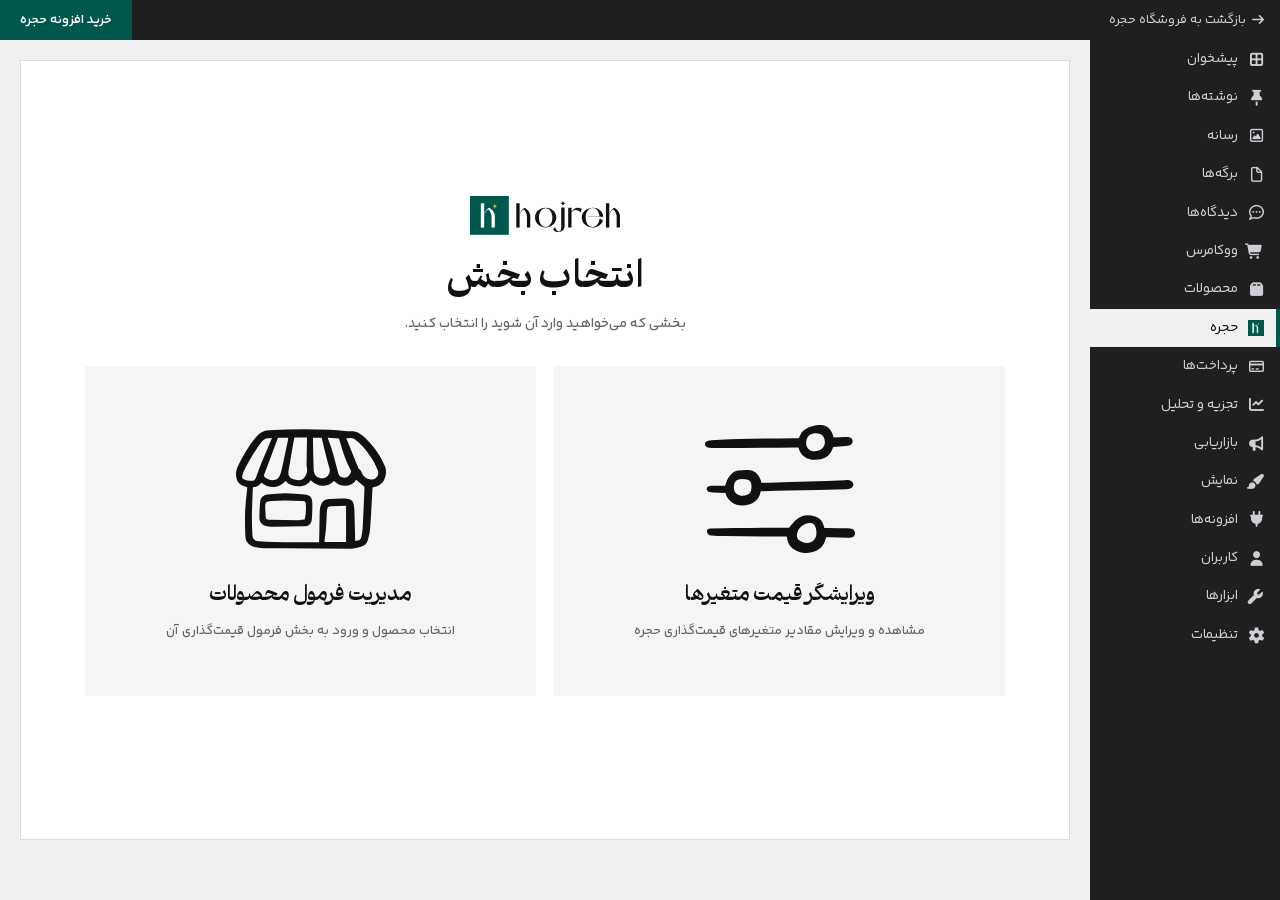
==== staging/hojreh/index.html @ 81fc5fad "addinh" ====
<!DOCTYPE html>
<html lang="fa" dir="rtl">
<head>
<meta charset="UTF-8">
<meta name="viewport" content="width=device-width, initial-scale=1.0">
<title>انتخاب بخش ‹ پنل مدیریت</title>
<link rel="icon" type="image/webp" href="hojreh/assets/img/faw.webp">

<!-- Font Awesome لوکال -->
<link rel="stylesheet" href="woo-mockup/fontawesome/css/all.min.css">

<!-- قاب وردپرس (همان استایل موکاپ ووکامرس) -->
<link rel="stylesheet" href="woo-mockup/css/style.css">

<!-- استایل اسکوپ‌شدهٔ صفحهٔ «انتخاب بخش» حجره داخل قاب وردپرس -->
<link rel="stylesheet" href="woo-mockup/css/hojreh-access.css">
</head>
<body>

<!-- ===== TOP ADMIN BAR ===== -->
<div id="wp-adminbar">
  <button class="menu-toggle adminbar-toggle" type="button" aria-label="باز کردن منو"><i class="fa-solid fa-bars"></i></button>
  <a href="#" class="wpadmin-back"><i class="fa-solid fa-arrow-right"></i> <span>بازگشت به فروشگاه حجره</span></a>
  <a href="#" class="wpadmin-buy-btn"><span>خرید افزونه حجره</span></a>
</div>

<div id="menu-overlay"></div>
<button id="menu-close" type="button" aria-label="بستن منو"><i class="fa-solid fa-xmark"></i></button>

<div id="wp-wrap">
  <!-- ===== SIDEBAR ===== -->
  <nav id="adminmenu">
    <a class="menu-top" href="#"><i class="fa-solid fa-table-cells-large"></i> پیشخوان</a>
    <a class="menu-top" href="#"><i class="fa-solid fa-thumbtack"></i> نوشته‌ها</a>
    <a class="menu-top" href="#"><i class="fa-regular fa-image"></i> رسانه</a>
    <a class="menu-top" href="#"><i class="fa-regular fa-file"></i> برگه‌ها</a>
    <a class="menu-top" href="#"><i class="fa-regular fa-comment-dots"></i> دیدگاه‌ها</a>
    <a class="menu-top" href="#"><i class="fa-solid fa-cart-shopping"></i> ووکامرس</a>
    <a class="menu-top" href="#"><i class="fa-solid fa-box"></i> محصولات</a>

    <!-- منوی افزونهٔ حجره (صفحهٔ فعلی) -->
    <a class="menu-top current" href="./" aria-current="page"><img class="menu-hojreh-icon" src="hojreh/assets/img/faw.webp" alt=""> حجره</a>

    <a class="menu-top" href="#"><i class="fa-regular fa-credit-card"></i> پرداخت‌ها</a>
    <a class="menu-top" href="#"><i class="fa-solid fa-chart-line"></i> تجزیه و تحلیل</a>
    <a class="menu-top" href="#"><i class="fa-solid fa-bullhorn"></i> بازاریابی</a>
    <a class="menu-top" href="#"><i class="fa-solid fa-paintbrush"></i> نمایش</a>
    <a class="menu-top" href="#"><i class="fa-solid fa-plug"></i> افزونه‌ها</a>
    <a class="menu-top" href="#"><i class="fa-solid fa-user"></i> کاربران</a>
    <a class="menu-top" href="#"><i class="fa-solid fa-wrench"></i> ابزارها</a>
    <a class="menu-top" href="#"><i class="fa-solid fa-gear"></i> تنظیمات</a>
  </nav>

  <!-- ===== MAIN BODY ===== -->
  <div id="wpbody">
    <!-- صفحهٔ «انتخاب بخش» حجره (محتوا از hojreh/access-selector.html) -->
    <div class="hojreh-access">
      <div class="logo-wrap"><svg aria-label="حجره" class="logo-svg" shape-rendering="geometricPrecision" viewBox="0 0 1735.93 449.264" xmlns="http://www.w3.org/2000/svg">
<g fill="currentColor">
<path d="M998.911,250.274c-4.146,151.6-242.5,151.572-246.62,0C756.435,98.661,994.79,98.715,998.911,250.274Zm-45.38,0c-2.965-146.325-152.892-146.287-155.86,0C800.651,396.581,950.577,396.58,953.531,250.274Z"></path>
<path d="M1056.091,134.294h38.61v213.16a69.607,69.607,0,0,1-54.44,67.84c-26.117,3.427-53.611,5.4-80.15-27.94l25.26-28.62c.841,2.559,12.383,55.842,53.279,52.65,12.05-2.616,17.174-31.781,17.441-58.39v-218.7Zm-16.61-48.66a36.225,36.225,0,0,0,36.22-36.22,36.225,36.225,0,0,0,36.22,36.22,36.225,36.225,0,0,0-36.22,36.22A36.218,36.218,0,0,0,1039.481,85.634Z"></path>
<path d="M1294.151,150.284l-14.68,39.17c-22.419-26.608-78.644-45.542-104.24,2.772-.133.029.033,173.006-.03,173.058h-38.61V135.264h38.61v48.35C1196.275,145.011,1245.224,117.088,1294.151,150.284Z"></path>
<path d="M1499.2,261.5l39.86,21.71c-40.25,124.682-244.791,98.809-245.3-33.484,3.032-145.863,234.4-156.149,250.309-8.466h-184.98v-4.15h139.99c-13.631-138.642-159.559-124.782-160.539,12.614C1339.653,388.048,1486.627,400.423,1499.2,261.5Z"></path>
<rect height="281.42" width="38.61" x="535.611" y="83.854"></rect>
<path d="M696.651,217.834c-13.03-57.47-54.67-76.89-67.21-82.59-42.476,26.573-56.191,78.122-55.22,82.92,0,0,12.46-40,45.03-66.14,42.57,38.71,39.89,84.64,39.89,84.64v128.65h38.62C697.159,355.332,699.226,231.779,696.651,217.834Z"></path>
<rect height="281.42" width="38.61" x="1573.561" y="83.854"></rect>
<path d="M1734.6,217.834c-13.03-57.47-54.67-76.89-67.21-82.59-42.476,26.573-56.19,78.122-55.22,82.92,0,0,12.46-40,45.03-66.14,42.57,38.71,39.89,84.64,39.89,84.64v128.65h38.62C1735.112,355.332,1737.172,231.78,1734.6,217.834Z"></path>
</g>
<rect class="logo-bg-rect" height="449.264" width="449.264"></rect>
<rect fill="#fff" height="281.498" width="38.621" x="125.385" y="83.873"></rect>
<path d="M286.469,217.88c-13.034-57.486-54.685-76.911-67.229-82.613-42.488,26.58-56.206,78.144-55.235,82.943,0,0,12.463-40.011,45.042-66.158,42.582,38.721,39.9,84.663,39.9,84.663V365.4h38.631C286.974,355.416,289.049,231.827,286.469,217.88Z" fill="#fff"></path>
<path d="M251.419,120.093a36.234,36.234,0,0,0,36.23-36.23,36.234,36.234,0,0,0,36.23,36.23,36.234,36.234,0,0,0-36.23,36.23A36.235,36.235,0,0,0,251.419,120.093Z" fill="#d6b478"></path>
</svg></div>

      <section class="access-choice-panel" aria-labelledby="accessChoiceTitle">
        <div class="standalone-title-wrap">
          <h1 id="accessChoiceTitle">انتخاب بخش</h1>
          <p>بخشی که می‌خواهید وارد آن شوید را انتخاب کنید.</p>
        </div>
        <div class="access-choice-grid">
        <a class="access-choice-card" data-permission="edit_variable_prices" href="hojreh/price-editor.html">
        <div class="access-card-icon"><svg aria-hidden="true" class="access-illustration" fill="none" viewBox="0.79 0.02 155.71 132.91" xmlns="http://www.w3.org/2000/svg">
        <g clip-path="url(#accessSliderClip)">
        <path d="M126.506 116.642C126.083 118.028 125.781 119.205 125.368 120.34C122.745 127.559 117.164 131.078 109.994 132.496C104.277 133.639 98.3414 132.499 93.451 129.318C88.6571 126.351 86.3462 121.873 85.8775 116.058C84.9312 115.977 83.981 115.831 83.0294 115.823C62.3275 115.661 41.6249 115.549 20.9235 115.34C16.3969 115.294 11.8677 114.988 7.35279 114.638C6.13966 114.566 4.98132 114.107 4.04702 113.328C3.27571 112.449 2.82996 111.331 2.78476 110.161C2.70385 108.799 3.79068 108.021 5.09888 107.733C5.7433 107.588 6.40009 107.506 7.06018 107.487C15.2428 107.327 23.4247 107.138 31.6079 107.047C47.2169 106.874 62.8257 106.734 78.4342 106.626C81.7471 106.599 85.0607 106.622 87.9755 106.622C90.2896 103.916 92.1739 101.285 94.4802 99.1013C100.131 93.7508 106.949 92.6089 114.236 94.6805C119.331 96.1292 123.009 99.3089 124.075 104.856C124.178 105.394 124.407 105.91 124.731 106.913C125.773 106.913 126.949 106.899 128.125 106.913C135.099 107.005 142.074 107.061 149.046 107.234C150.589 107.28 152.116 107.558 153.577 108.058C154.484 108.353 155.265 108.947 155.793 109.743C156.322 110.538 156.568 111.489 156.49 112.442C156.51 113.342 156.235 114.224 155.709 114.954C155.182 115.684 154.432 116.221 153.572 116.484C152.1 116.936 150.565 117.152 149.025 117.124C142.715 117.032 136.408 116.808 130.099 116.644C129 116.618 127.899 116.642 126.506 116.642ZM116.486 112.101C116.47 108.857 115.709 105.628 114.215 103.641C113.638 102.879 112.823 102.334 111.899 102.092C105.369 100.776 98.3886 105.745 96.7147 111.546C95.2615 116.584 96.8552 119.771 101.764 121.567C109.834 124.52 116.528 120.219 116.486 112.102V112.101Z" fill="currentColor"></path>
        <path d="M59.3029 59.9005C62.4922 59.9005 65.3571 59.9705 68.2185 59.8887C81.7252 59.5025 95.2337 59.0902 108.743 58.652C121.144 58.2342 133.541 57.7263 145.941 57.2819C147.487 57.1702 149.039 57.2012 150.58 57.3741C151.695 57.494 152.732 58.0071 153.505 58.8221C154.278 59.6371 154.737 60.7007 154.8 61.8233C154.822 63.8495 153.384 65.5822 150.955 66.2349C149.882 66.4996 148.783 66.6365 147.679 66.6411C127.633 67.0887 107.588 67.524 87.5444 67.947C78.5734 68.1495 69.6044 68.4291 60.6344 68.6834C60.0933 68.699 59.5541 68.8041 58.7352 68.8995C56.6185 79.1813 49.3189 83.497 39.7511 83.5619C31.2067 83.6229 24.7292 79.3954 21.9931 70.6778C17.6788 70.4831 13.4861 70.3482 9.30198 70.0776C7.76153 69.9622 6.23731 69.6858 4.75405 69.253C4.09666 69.0921 3.51863 68.6996 3.12465 68.1482C2.73068 67.5967 2.54681 66.922 2.60631 66.2459C2.60289 65.5673 2.84974 64.9107 3.29952 64.4029C3.74929 63.8951 4.37031 63.5718 5.04341 63.4947C6.23958 63.2824 7.4538 63.1894 8.66827 63.2176C12.9761 63.1871 17.2845 63.2052 21.635 63.2052C22.0882 61.8791 22.4526 60.9723 22.7096 60.0361C23.6986 56.3646 25.732 53.0606 28.5618 50.5273C30.3901 48.9344 32.6003 47.8453 34.9753 47.3671C38.4617 46.7658 42.0035 46.5511 45.5367 46.7269C52.2078 46.9617 56.2819 50.8234 58.4776 56.9128C58.8116 57.8464 59.0103 58.8287 59.3029 59.9005ZM39.0229 56.0302C37.7134 56.3248 35.4045 56.304 33.7312 57.3278C29.7056 59.7932 29.8111 69.0565 33.7772 71.6873C37.3917 74.0878 41.2898 73.9801 45.1328 72.1732C48.59 70.548 48.9655 67.1127 49.0264 64.0181C49.1125 59.6408 48.025 56.8018 42.4336 56.3509C41.5578 56.2795 40.6774 56.1853 39.0229 56.0302Z" fill="currentColor"></path>
        <path d="M97.708 23.2841C96.6976 23.2841 95.9312 23.2783 95.1654 23.2841C68.2583 23.5004 41.3518 23.7143 14.4469 23.9262C12.1222 23.9444 9.79756 23.9065 7.47284 23.8122C6.25571 23.7704 5.04522 23.6131 3.85766 23.3424C1.93388 22.8883 0.738977 21.5117 0.793997 19.9176C0.785629 19.1288 1.05508 18.3623 1.55497 17.753C2.05485 17.1438 2.75313 16.7307 3.5269 16.5866C4.80784 16.2558 6.11675 16.0456 7.43665 15.9581C35.9633 14.1221 64.5352 14.0634 93.1012 13.7909C94.7524 13.7754 96.4024 13.7909 98.1229 13.7909C98.7353 12.5031 99.2758 11.4328 99.7593 10.337C100.909 7.52909 103.037 5.23489 105.747 3.8809C109.732 1.95467 113.888 0.385482 118.369 0.0740674C126.081 -0.462474 130.772 2.65224 133.35 9.93088C133.674 10.8534 133.969 11.7883 134.369 13.0003C138.362 12.8115 142.318 12.587 146.276 12.4566C147.706 12.3641 149.142 12.4489 150.551 12.7095C151.49 12.8883 152.343 13.3743 152.976 14.0912C153.61 14.8083 153.988 15.7157 154.051 16.6712C154.115 17.6267 153.86 18.5765 153.326 19.3712C152.794 20.1659 152.012 20.7607 151.105 21.0625C149.75 21.5344 148.339 21.8265 146.908 21.9308C142.619 22.3129 138.32 22.5827 133.832 22.911C131.178 32.5129 124.224 36.4282 114.891 36.1733C106.551 35.9449 100.21 32.26 97.708 23.2841ZM105.849 18.282C105.147 22.7405 109.493 27.5251 114.151 27.3707C121.1 27.1404 125.243 23.2268 125.24 18.0216C125.24 12.1696 122.484 9.01357 116.03 8.71318C109.904 8.42837 105.899 12.3911 105.849 18.282Z" fill="currentColor"></path>
        </g>
        <defs><clipPath id="accessSliderClip"><rect fill="white" height="133" transform="translate(0.777344)" width="156"></rect></clipPath></defs>
        </svg></div>
        <div class="access-card-content">
        <h2>ویرایشگر قیمت متغیرها</h2>
        <p>مشاهده و ویرایش مقادیر متغیرهای قیمت‌گذاری حجره</p>
        </div>

        </a>
        <a class="access-choice-card" data-permission="edit_product_pricing_formula" href="hojreh/product-formulas.html">
        <div class="access-card-icon"><svg aria-hidden="true" class="access-illustration" fill="none" viewBox="0.81 1.27 175.05 139.52" xmlns="http://www.w3.org/2000/svg">
        <path d="M13.9434 68.9343C12.0295 68.3318 10.3861 67.9458 8.849 67.3059C4.76458 65.606 2.24753 62.8059 1.30109 58.2043C0.24908 53.4623 0.896735 48.5013 3.13093 44.1882C9.12394 32.239 15.5626 20.56 24.2735 10.3087C28.1814 5.70905 32.806 2.83035 39.1967 2.47396C62.8479 1.06047 86.5568 0.888302 110.226 1.95767C116.16 2.24842 122.07 2.99391 127.997 3.45269C130.34 3.63384 132.702 3.69616 135.052 3.64562C138.387 3.57408 141.549 4.10965 144.376 5.94281C146.349 7.22266 148.455 8.39367 150.152 9.98529C160.582 19.7647 168.934 31.0535 174.542 44.2774C176.238 48.2758 176.15 52.3419 175.095 56.4709C173.336 63.3559 169.082 67.5632 162.011 68.8017C161.68 68.8667 161.354 68.954 161.035 69.0642C160.823 69.1299 160.625 69.2401 160.101 69.4698C159.851 74.3169 159.616 79.328 159.33 84.3359C158.689 95.5383 158.196 106.752 157.28 117.932C156.926 122.244 155.763 126.522 154.643 130.73C153.653 134.448 150.981 136.806 147.348 138.06C142.264 139.869 136.908 140.793 131.511 140.791C107.149 140.616 82.7875 140.441 58.4261 140.266C49.7822 140.207 41.1348 140.295 32.4948 140.079C29.1326 140.001 25.7892 139.552 22.5251 138.742C16.1068 137.123 12.0118 132.95 11.7421 126.197C11.3483 116.344 11.1298 106.458 11.4737 96.6088C11.7671 88.2175 12.9609 79.8584 13.7524 71.4841C13.822 70.7156 13.8706 69.9391 13.9434 68.9343ZM97.5157 133.039C97.6601 132.665 97.7651 132.276 97.8301 131.88C98.0513 121.116 98.3059 110.352 98.4379 99.5846C98.4812 96.0771 98.7194 92.6589 100.039 89.3582C101.713 85.1721 104.714 82.8834 109.237 82.701C113.948 82.5106 118.661 82.2875 123.374 82.2415C126.175 82.2054 128.974 82.359 131.754 82.701C133.287 82.8184 134.738 83.4446 135.875 84.4803C137.011 85.5166 137.77 86.9028 138.029 88.419C138.581 90.9341 138.906 93.4931 139.001 96.0666C139.364 107.923 139.603 119.784 139.89 131.827C140.62 131.667 141.561 131.402 142.52 131.265C145.357 130.858 146.84 129.209 147.23 126.417C147.649 123.422 148.393 120.452 148.554 117.446C149.327 102.99 149.963 88.5266 150.615 74.0622C150.711 71.9495 150.629 69.8289 150.629 68.3127L141.069 60.1532C138.406 64.3137 134.456 67.1162 128.916 67.3131C123.456 67.51 118.959 65.4095 115.253 61.5982C106.817 69.504 96.3376 69.2349 88.01 60.9355C84.641 66.1954 79.5498 68.1552 73.6001 67.9583C67.8755 67.768 62.6227 66.0706 58.4425 61.7151C54.8044 66.1336 50.4148 68.5254 44.9147 68.6724C39.631 68.8516 34.468 67.069 30.4201 63.6685C29.3274 65.2438 27.8865 66.5465 26.2093 67.4752C24.5321 68.404 22.6635 68.9336 20.7484 69.0242C20.6184 69.4285 20.5209 69.8433 20.457 70.2634C20.0691 80.581 19.5203 90.8973 19.372 101.219C19.2624 108.842 19.5571 116.479 19.8971 124.099C20.1314 129.311 22.0919 131.384 27.3137 131.865C33.0042 132.39 38.7294 132.647 44.4442 132.763C54.2078 132.96 63.9754 132.983 73.7418 133.032C81.5989 133.07 89.4487 133.039 97.5157 133.039ZM129.248 90.665C123.144 90.8842 117.672 91.0187 112.209 91.2977C108.323 91.4946 107.885 91.937 107.071 95.6354C106.904 96.5143 106.811 97.4062 106.794 98.3015C106.309 108.704 106.17 119.132 104.329 129.43C104.216 130.586 104.207 131.75 104.301 132.908H129.248V90.665ZM68.8928 10.8227C67.7915 16.9437 66.7269 22.6564 65.7423 28.3823C64.5083 35.5469 63.4629 42.7461 62.0898 49.8831C61.3285 53.8396 62.5559 57.5868 66.2248 59.0885C68.7084 60.0754 71.341 60.6342 74.0109 60.7413C77.6635 60.904 80.3393 59.0582 81.9979 55.6518C83.4143 52.7435 84.2951 49.8556 83.5403 46.5976C83.2732 45.3934 83.1504 44.162 83.1734 42.9288C83.287 33.7473 83.453 24.5666 83.5941 15.3857C83.6171 13.8709 83.5974 12.3553 83.5974 10.8227H68.8928ZM129.461 11.9325C131.458 16.7172 133.301 21.0359 135.067 25.3874C137.883 32.3216 140.646 39.2777 143.44 46.2198C143.605 46.6294 143.768 47.1976 144.097 47.3578C146.36 48.4624 146.883 50.7407 147.877 52.7149C150.256 57.4405 153.959 60.0971 159.406 59.8884C164.78 59.6823 168.128 54.492 166.304 49.4047C163.755 42.5721 160.224 36.1474 155.823 30.3324C151.169 23.9955 146.275 17.9039 139.765 13.2577C136.591 10.9907 133.413 11.0917 129.461 11.9325ZM61.7216 11.1448H49.8562C49.4591 12.1083 49.1435 12.812 48.8757 13.5327C43.8403 27.0762 38.8338 40.6316 33.7445 54.1548C33.4715 54.707 33.4087 55.3399 33.5679 55.935C33.727 56.5302 34.0973 57.0468 34.6096 57.389C38.4413 60.567 42.827 61.5636 47.5007 59.949C49.1524 59.3109 50.5215 58.1031 51.3607 56.5439C52.6609 53.8191 53.6316 50.9488 54.2523 47.9943C56.776 36.5084 59.1297 24.9805 61.526 13.4644C61.6384 12.6968 61.7039 11.9233 61.7216 11.1477V11.1448ZM90.8217 11.2592C90.722 11.4821 90.653 11.7174 90.6163 11.9588C90.8657 24.2901 90.9484 36.6285 91.4695 48.9487C91.6914 54.221 95.2428 59.3254 102.348 58.5713C107.764 57.9963 111.626 51.9683 109.865 46.8069C108.606 43.1143 107.658 39.3084 106.705 35.5181C104.689 27.5048 102.762 19.4687 100.753 11.2579L90.8217 11.2592ZM42.7941 11.4396C40.9741 11.6162 39.5413 11.8275 38.1026 11.8787C35.0973 11.9844 32.9772 13.282 31.0594 15.7046C22.7292 26.2276 16.429 37.9779 10.1084 49.7165C9.18052 51.6316 8.51965 53.6648 8.14409 55.7594C7.62821 58.1104 8.18544 59.1258 10.3586 60.0256C13.4678 61.3602 16.8903 61.7907 20.2331 61.2675C22.4167 60.9183 23.4906 59.6056 24.1896 57.6576C26.2971 51.7716 28.3134 45.8436 30.6722 40.0586C34.5144 30.633 38.5995 21.3076 42.7941 11.4422V11.4396ZM108.213 11.3018C108.168 11.7104 108.171 12.1227 108.223 12.5306C113.571 25.6363 116.631 39.4218 120.238 53.0421C120.445 53.9168 120.856 54.7301 121.438 55.4152C122.02 56.1003 122.756 56.638 123.585 56.9837C127.064 58.5189 130.839 58.579 133.248 54.5176C134.276 52.7848 135.948 51.4198 134.548 48.8239C128.998 38.5345 125.276 27.5194 122.227 16.2625C121.852 14.8783 121.338 13.5312 120.862 12.0879L108.213 11.3018Z" fill="currentColor"></path>
        <path d="M58.8208 76.022C66.2442 76.4538 73.5315 76.7558 80.7959 77.3386C86.8998 77.8289 89.6282 80.3965 89.8232 86.5024C90.0247 93.1097 89.8428 99.723 89.2791 106.309C88.8131 111.815 86.1746 114.626 80.0083 114.617C68.3452 114.599 56.6811 115.033 45.016 115.158C42.3247 115.152 39.6389 114.916 36.9876 114.453C31.141 113.508 28.0949 110.128 28.1067 104.059C28.1185 98.0113 28.4802 91.9506 28.9875 85.9215C29.1416 83.7188 30.0808 81.6448 31.6345 80.0762C33.1883 78.5075 35.2534 77.5486 37.4544 77.3734C44.6019 76.7341 51.7789 76.4492 58.8208 76.022ZM80.9954 106.748C82.5385 100.3 82.8876 93.6236 82.0272 87.0491C81.9517 86.4203 81.0092 85.6603 80.3056 85.3978C79.2364 85.0532 78.1193 84.8806 76.997 84.8884C70.6003 84.683 64.2014 84.408 57.8028 84.3982C52.4169 84.3903 47.0251 84.6193 41.6451 84.9127C36.0518 85.2179 34.787 86.6422 34.9097 92.185C34.9793 95.3262 35.1598 98.4668 35.3475 101.604C35.6166 106.107 36.0399 106.834 40.4315 106.953C51.5335 107.253 62.6426 107.302 73.7494 107.358C76.0834 107.37 78.4199 106.976 80.9954 106.748Z" fill="currentColor"></path>
        </svg></div>
        <div class="access-card-content">
        <h2>مدیریت فرمول محصولات</h2>
        <p>انتخاب محصول و ورود به بخش فرمول قیمت‌گذاری آن</p>
        </div>

        </a>
        </div>
      </section>
    </div>
  </div>
</div>

<script src="woo-mockup/js/script.js"></script>
</body>
</html>
---- staging/hojreh/woo-mockup/css/style.css ----
@font-face{
  font-family:'YekanBakh';
  src: url('../fonts/YekanBakhFaNum-VF.woff2') format('woff2-variations'),
       url('../fonts/YekanBakhFaNum-VF.woff2') format('woff2');
  font-weight: 100 900; /* فونت وریبل - کل بازه ضخامت فعال باشه */
  font-style: normal;
  font-display: swap;
}
:root{
  --accent:#00584D;
  --accent-dark:#00423a;
  --accent-light:#e6efee;
  --border:#c3c4c7;
  --border-light:#dcdcde;
  --text:#111111; /* مشکی پایه پروژه */
  --text-light:#454545; /* مشکی روشن‌تر، براساس --text */
  --bg:#f0f0f1;
  --white:#fff;
  --admin-dark-2:#1f1f1f; /* مشکی روشن‌تر از پایه، برای پس‌زمینهٔ منو */
  --radius:0;
}
*{box-sizing:border-box;}
img{max-width:100%;}
body{
  margin:0;
  font-family:'YekanBakh', Tahoma, Arial, sans-serif;
  font-weight:400;
  background:var(--bg);
  color:var(--text);
  direction:rtl;
  font-size:13px;
  line-height:1.6;
}
a{color:var(--accent); text-decoration:none;}
a:hover{color:var(--accent-dark); text-decoration:underline;}
button{font-family:inherit;}
input,select,textarea,button{border-radius:var(--radius); font-family:inherit;}
.fa-solid,.fa-regular,.fa-brands{width:1em; text-align:center;}
h1,h2,h3,.hndle{font-weight:600;}

/* ===== LAYOUT ===== */
#wp-wrap{display:flex; min-height:calc(100vh - 40px);}

/* ===== TOP ADMIN BAR ===== */
#wp-adminbar{
  display:flex; align-items:stretch; justify-content:space-between;
  height:40px; background:var(--admin-dark-2); font-size:13px;
}
#wp-adminbar .wpadmin-back{
  display:flex; align-items:center; gap:6px; padding:0 16px; color:#ccd0d4;
}
#wp-adminbar .wpadmin-back:hover{color:#fff; text-decoration:none;}
#wp-adminbar .wpadmin-back i{font-size:12px;}
#wp-adminbar .wpadmin-buy-btn{
  display:flex; align-items:center; padding:0 20px; background:var(--accent); color:#fff; font-weight:600; white-space:nowrap;
}
#wp-adminbar .wpadmin-buy-btn:hover{background:var(--accent-dark); text-decoration:none; color:#fff;}

/* Hamburger toggle inside the top admin bar (mobile only) */
#wp-adminbar .adminbar-toggle{
  display:none; align-items:center; justify-content:center;
  width:44px; height:100%; background:transparent; border:none; box-shadow:none;
  color:#ccd0d4; font-size:16px; padding:0; cursor:pointer;
}
#wp-adminbar .adminbar-toggle:hover{color:#fff;}

/* Overlay + close button for the mobile sidebar */
#menu-overlay{
  display:none; position:fixed; inset:40px 0 0 0; background:rgba(0,0,0,.75);
  z-index:890;
}
#menu-overlay.open{display:block;}
#menu-close{
  display:none; position:fixed; top:52px; left:12px; z-index:901;
  width:36px; height:36px; align-items:center; justify-content:center;
  background:var(--admin-dark-2); color:#fff; border:none; border-radius:50%;
  font-size:16px; cursor:pointer;
}
#menu-close.open{display:flex;}

/* ===== SIDEBAR ===== */
#adminmenu{
  width:190px; flex-shrink:0;
  background:var(--admin-dark-2);
  color:#ccd0d4;
}
.menu-top{
  display:flex; align-items:center; gap:10px;
  padding:8px 12px; font-size:14px; color:#ccd0d4; cursor:pointer; border-right:4px solid transparent;
}
.menu-top i{width:16px; text-align:center; font-size:15px;}
.menu-top:hover, a.menu-top:hover{background:var(--accent); color:#fff; text-decoration:none;}
.menu-top.current, .menu-top.wp-has-current-submenu{
  background:var(--bg); color:var(--text); border-right:4px solid var(--accent);
}
.submenu{background:#0a0a0a; /* مشکیِ تیره‌تر از پایه، بر همون اساس */ display:flex; flex-direction:column;}
.submenu a{
  padding:7px 16px 7px 12px; color:#b4b9be; font-size:13px; border-right:4px solid transparent;
}
.submenu a:hover{color:#fff; text-decoration:none;}
.submenu a.current{
  color:#fff; font-weight:600; background:var(--admin-dark-2);
}
.wp-has-current-submenu .submenu{display:flex;}

/* ===== MAIN ===== */
#wpbody{flex:1; min-width:0; padding:20px 20px 60px;}

#poststuff{display:flex; gap:20px; align-items:flex-start; flex-wrap:wrap;}
#post-body{flex:1 1 640px; min-width:0; display:flex; flex-direction:column; gap:20px;}
#postbox-container-1{width:280px; flex-shrink:0; display:flex; flex-direction:column; gap:20px;}

.postbox{
  background:var(--white); border:1px solid var(--border-light); border-radius:var(--radius);
}
.postbox .hndle{
  margin:0; padding:10px 14px; font-size:14px; font-weight:600;
  border-bottom:1px solid var(--border-light); display:flex; justify-content:space-between; align-items:center;
}
.postbox .inside{padding:14px;}
.postbox .inside.no-pad{padding:0;}

/* Title field */
#titlewrap input{
  width:100%; font-size:22px; padding:10px 12px; border:1px solid var(--border);
  border-radius:var(--radius); background:#fff; color:var(--text);
}
#titlewrap input::placeholder{color:#8c8f94;}
#titlewrap input:focus{outline:none; border-color:var(--accent); box-shadow:0 0 0 1px var(--accent);}

/* Editor toolbar */
.editor-wrap{border:1px solid var(--border-light); border-radius:var(--radius);}
.editor-toolbar{
  display:flex; align-items:center; flex-wrap:nowrap; gap:2px; padding:6px 8px;
  border-bottom:1px solid var(--border-light); background:#fafafa;
  overflow-x:auto; /* روی صفحه‌های خیلی باریک اسکرول افقی بخوره ولی هدر نشکنه */
}
.editor-toolbar .btn{
  width:28px; height:28px; display:flex; align-items:center; justify-content:center;
  border:none; background:transparent; cursor:pointer; color:#333333; border-radius:var(--radius); padding:0; font-size:13px; /* مشکیِ روشن‌تر از پایه */
}
.editor-toolbar .btn:hover{background:var(--accent-light); color:var(--accent-dark);}
.editor-select{
  border:1px solid var(--border-light); background:#fff; padding:3px 8px; font-size:12px; color:var(--text-light);
}
.editor-toolbar .media-btn{
  margin-inline-start:auto; /* همیشه توی همون ردیف هدر، چسبیده به سمت چپ */
  flex-shrink:0;
  width:auto; padding:0 10px; gap:6px; font-size:12px; color:var(--text-light); border:1px solid var(--border-light); background:#fff;
}
.editor-toolbar .media-btn:hover{color:var(--accent-dark); border-color:var(--accent);}
.editor-body textarea{
  width:100%; min-height:220px; border:none; padding:12px; resize:vertical; font-family:inherit; font-size:14px;
}
.editor-body textarea:focus{outline:none;}
.editor-footer{
  display:flex; justify-content:flex-end; padding:6px 10px; font-size:12px; color:var(--text-light); border-top:1px solid var(--border-light);
}

/* ===== WooCommerce product data box ===== */
.wc-header{
  padding:10px 14px; border-bottom:1px solid var(--border-light);
  display:flex; align-items:center; justify-content:space-between; flex-wrap:nowrap; gap:8px;
}
.wc-header h2{margin:0; font-size:14px; font-weight:600;}

/* Product type switch (simple / variable) */
.product-type-switch{
  list-style:none; margin:0; display:flex;
  border-radius:50px; overflow:hidden;
  background: #f1f1f1;
  padding: 7px;
  gap: 0px;
}
.product-type-switch li:first-child{border-inline-start:none;}
.product-type-switch a{
  display:block; padding:6px 14px; font-size:13px; color:var(--text); white-space:nowrap; border-radius: 50px;
}
.product-type-switch a:hover{text-decoration:none; background:#f0f0f1;}
.product-type-switch li.active a{background:var(--accent); color:#fff;}
.product-type-switch li.active a:hover{background:var(--accent-dark);}

/* Hide/show tabs & panels driven by the selected product type */
.product-data-box .tab-item.variable-only,
.product-data-box .wc-panel.variable-only,
.product-data-box .wc-checkbox-row.variable-only{display:none;}
.product-data-box.variable-active .tab-item.variable-only{display:block;}
.product-data-box.variable-active .wc-checkbox-row.variable-only{display:flex;}
.product-data-box.variable-active .wc-panel.variable-only:not(.hidden){display:block;}
.product-data-box.variable-active .tab-item[data-tab="general"]{display:none;}

.product_data_tabs{
  display:flex; flex-direction:column; width:170px; flex-shrink:0;
  background:#f7f7f7; border-inline-end:1px solid var(--border-light); list-style:none; margin:0; padding:0;
}
.product_data_tabs .tab-item{border-bottom:1px solid var(--border-light);}
.product_data_tabs .tab-item a{
  display:flex; align-items:center; gap:8px; padding:10px 14px; color:var(--text); font-size:13px;
}
.product_data_tabs .tab-item a:hover{text-decoration:none; background:#eee;}
.product_data_tabs .tab-item a .chevron{display:none;}
.product_data_tabs .tab-item.active a{
  background:#fff; color:var(--accent); font-weight:600; position:relative;
}
.product_data_tabs .tab-item.active a::before{
  content:""; position:absolute; inset-inline-start:0; top:0; bottom:0; width:3px; background:var(--accent);
}

.panel-wrap{display:flex; align-items:stretch;}
.wc-panels{flex:1; min-width:0;}
.wc-panel{padding:16px;}
.wc-panel.hidden{display:none;}

.wc-options-group{border-bottom:1px solid var(--border-light); padding-bottom:14px; margin-bottom:14px;}
.wc-options-group:last-child{border-bottom:none; margin-bottom:0; padding-bottom:0;}

.wc-field{display:flex; align-items:center; gap:0; margin-bottom:12px; flex-wrap:wrap;}
.wc-field label{width:150px; flex-shrink:0; font-size:13px; color:var(--text);}
.wc-field .field-input{flex:1; min-width:180px; display:flex; align-items:center; gap:8px; flex-wrap:wrap;}
.wc-field input[type=text], .wc-field input[type=number]{
  border:1px solid var(--border); padding:6px 8px; font-size:13px; width:100%; max-width:280px;
}
.wc-field input:focus, textarea:focus, select:focus{outline:none; border-color:var(--accent); box-shadow:0 0 0 1px var(--accent);}
.wc-field .desc{font-size:12px; color:var(--text-light);}
.wc-checkbox-row{display:flex; align-items:center; gap:6px; font-size:13px;}
.wc-checkbox-row input{width:auto;}
input[type=checkbox], input[type=radio]{
  width:16px; height:16px; accent-color:var(--accent); margin:0; cursor:pointer; flex-shrink:0;
}

.wc-textarea{width:100%; max-width:340px; border:1px solid var(--border); padding:6px;}
.wc-field input.wc-input-narrow{max-width:80px;}
.wc-field input.wc-dim-input{max-width:80px;}
.wc-select-narrow{max-width:220px;}

.wc-radio-list{list-style:none; margin:0; padding:0; display:flex; flex-direction:column; gap:6px;}
.wc-radio-list label{display:flex; align-items:center; gap:6px; font-size:13px;}

.wc-linked-select{
  width:100%; max-width:400px; border:1px solid var(--border); padding:6px 8px; font-size:13px; background:#fff;
}

.wc-toolbar-top{padding:10px 0 14px; border-bottom:1px solid var(--border-light); margin-bottom:14px;}
.wc-toolbar-top .expand-close{font-size:12px; color:var(--text-light); display:block; margin-bottom:8px;}
.wc-toolbar-top .actions{display:flex; gap:8px; flex-wrap:wrap; align-items:center;}

.btn{
  border:1px solid var(--border); background:#f6f7f7; padding:6px 12px; font-size:13px; cursor:pointer; border-radius:var(--radius); color:var(--text);
  display:inline-flex; align-items:center; gap:7px;
}
.btn:hover{background:#f0f0f1; border-color:#8c8f94;}
.btn-primary{
  background:var(--accent); border-color:var(--accent); color:#fff;
}
.btn-primary:hover{background:var(--accent-dark); border-color:var(--accent-dark);}

.attribute-box{border:1px solid var(--border-light); margin-bottom:10px;}
.attribute-box h3{
  margin:0; padding:10px 14px; background:#f7f7f7; font-size:13px; font-weight:600;
  display:flex; align-items:center; justify-content:space-between;
}
.attribute-box h3 a{display:flex; align-items:center; gap:5px; font-size:12px; color:var(--text-light);}
.attribute-box h3 a:hover{color:#b32d2e;}
.attribute-box-body{padding:12px 14px; display:flex; flex-direction:column; gap:8px;}
.attribute-box-body .wc-field{margin-bottom:0;}

/* ===== Variations tab ===== */
.variations-defaults{
  display:flex; align-items:center; flex-wrap:wrap; gap:8px; padding-bottom:14px;
  margin-bottom:14px; border-bottom:1px solid var(--border-light); font-size:13px;
}
.variations-toolbar{display:flex; align-items:center; justify-content:space-between; flex-wrap:wrap; gap:10px;}
.variations-toolbar .expand-close{font-size:12px; color:var(--text-light); white-space:nowrap;}

.variation-list{margin-top:14px; display:flex; flex-direction:column; gap:0;}
.variation-item{border:1px solid var(--border-light); border-top:none;}
.variation-item:first-child{border-top:1px solid var(--border-light);}
.variation-item-head{
  display:flex; align-items:center; gap:10px; padding:10px 14px; background:#f7f7f7; cursor:pointer;
}
.variation-item-head .variation-title{flex:1; font-size:13px; font-weight:600;}
.variation-item-head .variation-caret{font-size:11px; color:var(--text-light); transition:transform .2s;}
.variation-item.open .variation-item-head .variation-caret{transform:rotate(-90deg);}
.variation-item-head .variation-remove{font-size:12px; color:var(--text-light); display:flex; align-items:center; gap:5px;}
.variation-item-head .variation-remove:hover{color:#b32d2e; text-decoration:none;}
.variation-item-body{padding:14px; border-top:1px solid var(--border-light);}
.variation-item-body.hidden{display:none;}

/* ===== Right column boxes ===== */
.pub-list{list-style:none; margin:0; padding:0; display:flex; flex-direction:column; gap:6px; font-size:13px;}
.pub-list li{display:flex; align-items:center; gap:7px;}
.pub-list li i{color:var(--text-light); width:14px; text-align:center;}
.pub-list li span.label{color:var(--text-light);}
.pub-list li b{font-weight:600;}
.pub-publish{
  margin-top:12px; background:var(--accent); color:#fff; border:1px solid var(--accent);
  padding:8px 20px; font-size:13px; cursor:pointer; width:100%;
  display:flex; align-items:center; justify-content:space-between; gap:8px;
  /* در RTL، justify-content:space-between یعنی «انتشار» سمت راست و آیکون موشک سمت چپ دکمه */
}
.pub-publish:hover{background:var(--accent-dark);}

.img-placeholder{
  border:1px dashed var(--border); padding:24px 12px; text-align:center; font-size:13px; cursor:pointer; color:var(--accent);
  display:flex; flex-direction:column; align-items:center; gap:8px;
}
.img-placeholder:hover{background:#fafafa;}
.img-placeholder i{font-size:24px; color:#c3c4c7;}

.postbox-photo{display:block; width:100%; height:auto;}

.taxonomy-box .tabs{display:flex; border-bottom:1px solid var(--border-light); margin-bottom:10px;}
.taxonomy-box .tabs a{padding:6px 4px; font-size:12px; margin-inline-end:14px; color:var(--text-light); border-bottom:2px solid transparent;}
.taxonomy-box .tabs a.active{color:var(--text); border-color:var(--accent); font-weight:600;}
.tax-list{list-style:none; margin:0 0 10px; padding:0; max-height:150px; overflow:auto; border:1px solid var(--border-light); padding:8px;}
.tax-list li{margin-bottom:5px; font-size:13px;}
.tax-list label{display:flex; align-items:center; gap:6px;}
.tax-addnew{font-size:12px; display:flex; align-items:center; gap:6px; width:fit-content;}

.menu-toggle{
  display:flex; align-items:center; justify-content:center; width:32px; height:32px;
  background:#fff; border:1px solid var(--border); color:var(--text); cursor:pointer; font-size:15px;
}

/* Responsive */
@media (max-width: 1024px){
  #poststuff{flex-direction:column;}
  #postbox-container-1{width:100%;}
  .product_data_tabs{width:140px;}
}
@media (max-width: 782px){
  #adminmenu{position:fixed; inset-inline-start:-220px; top:40px; bottom:0; z-index:900; transition:.2s; box-shadow:2px 0 8px rgba(0,0,0,.2); overflow-y:auto;}
  /* Prevent any product-data child from creating a fixed/intrinsic width on narrow screens. */
  #poststuff,
  #post-body,
  #postbox-container-1,
  .postbox,
  .panel-wrap,
  .product_data_tabs,
  .product_data_tabs .tab-item,
  .product_data_tabs .tab-item .wc-panel,
  .wc-panels,
  .wc-panel,
  .wc-options-group,
  .wc-field,
  .wc-field .field-input,
  .wc-toolbar-top,
  .attribute-box{
    width:100%;
    max-width:100%;
    min-width:0;
  }
  #adminmenu.open{inset-inline-start:0;}
  #wp-wrap{min-height:calc(100vh - 40px);}
  #wpbody{padding:14px; max-width:100vw; overflow-x:hidden;}

  /* Top bar: hide the "back to store" link, show the hamburger instead */
  #wp-adminbar .wpadmin-back{display:none;}
  #wp-adminbar .adminbar-toggle{display:flex;}

  /* Rich-text editor toolbar: never wrap — clip whatever doesn't fit on one line */
  .editor-toolbar{flex-wrap:nowrap; overflow:hidden;}
  .editor-toolbar .media-btn{display:none;}

  /* Product data panel → accordion */
  .panel-wrap{flex-direction:column;}
  .product_data_tabs{width:100%; flex-direction:column; border-inline-end:none; border-bottom:none;}
  .product_data_tabs .tab-item{border-bottom:1px solid var(--border-light);}
  .product_data_tabs .tab-item a{
    justify-content:space-between; padding:12px 14px; white-space:normal;
  }
  .product_data_tabs .tab-item a .chevron{display:inline-block; transition:transform .2s; color:var(--text-light); font-size:11px;}
  .product_data_tabs .tab-item.active a .chevron{transform:rotate(180deg); color:var(--accent);}
  .product_data_tabs .tab-item .wc-panel{
    border-top:1px solid var(--border-light); background:#fff;
  }
  .wc-panels{display:none;} /* panels live inside their accordion item on mobile; this wrapper stays empty */

  .wc-panel{padding:14px;}
  .wc-field{flex-direction:column; align-items:flex-start; gap:6px; margin-bottom:14px;}
  .wc-field label{width:auto; margin-bottom:0; font-weight:600;}
  .wc-field .field-input{width:100%; max-width:100%; min-width:0; flex:1 1 auto;}
  .wc-field input[type=text], .wc-field input[type=number],
  .wc-field select, .wc-field textarea{
    width:100%;
    max-width:100%;
    min-width:0;
  }
  .wc-field input.wc-dim-input{flex:1 1 0; max-width:none; min-width:0;}
  .wc-textarea{max-width:100%;}
  .wc-select-narrow{max-width:100%;}
  .wc-linked-select{max-width:100%;}
  #titlewrap input{font-size:18px;}
}
@media (max-width: 600px){
  #wp-adminbar .wpadmin-buy-btn{padding:0 14px; font-size:12px;}
}
@media (max-width: 480px){
  #wpbody{padding:10px; width:100%; max-width:100%; overflow-x:hidden;}
  .postbox .inside{padding:10px;}
  .wc-panel{padding:12px;}
  .wc-toolbar-top .actions{flex-direction:column; align-items:stretch;}
  .attribute-box h3{flex-wrap:wrap; gap:6px;}
  .pub-publish{padding:8px 14px;}
}
---- staging/hojreh/woo-mockup/css/hojreh-access.css ----
/* ═══════════════════════════════════════════════════════════════
   hojreh-access.css
   ───────────────────────────────────────────────────────────────
   استایل صفحهٔ «انتخاب بخش» حجره، وقتی داخل قاب وردپرس (index.html
   در روت پروژه) نمایش داده می‌شود.

   قواعد از hojreh/assets/css/access-pages.css و general.css گرفته
   شده‌اند (مقادیر یکسان) ولی همه زیر کلاس `.hojreh-access` اسکوپ
   شده‌اند، چون general.css ریست سراسری (* / html / body / header /
   footer) دارد و نباید مستقیم کنار style.css وردپرس لینک شود —
   همان رویکرد hojreh-formula.css.

   توکن‌ها (رنگ/فونت) هم روی خود `.hojreh-access` تعریف شده‌اند و
   به :root نشت نمی‌کنند. قاب وردپرس (style.css) فقط تم روشن دارد،
   پس این صفحه هم عمداً فقط روشن است.
   ═══════════════════════════════════════════════════════════════ */

@font-face {
  font-family: 'Gramophone';
  src: url('../../hojreh/assets/font/GramophoneFaNum-VF.woff2') format('woff2');
  font-weight: 100 900;
  font-style: normal;
  font-display: swap;
}

/* ── آیکون منوی حجره در ساید‌بار وردپرس ── */
#adminmenu .menu-hojreh-icon {
  width: 16px;
  height: 16px;
  flex-shrink: 0;
  display: block;
}

/* ── پنل اصلی (سفید، مثل postbox وردپرس) ── */
.hojreh-access {
  --green-dark: #00584D;
  --black: #111111;
  --gray-100: #f5f5f5;
  --gray-200: #e8e8e8;
  --gray-400: #a0a0a0;
  --gray-600: #666666;
  --white: #ffffff;
  --font-display: 'Gramophone', 'Tahoma', sans-serif;
  --font-body: 'YekanBakh', 'Tahoma', sans-serif;

  display: flex;
  flex-direction: column;
  align-items: center;
  justify-content: center;
  gap: 18px;
  min-height: calc(100vh - 40px - 80px); /* ادمین‌بار + پدینگ #wpbody */
  padding: 40px 24px 48px;
  background: var(--white);
  border: 1px solid var(--border-light);
  color: var(--black);
  font-family: var(--font-display);
  font-feature-settings: "ss01" on, "ss02" on;
  font-variation-settings: "DOTS" 1;
}

.hojreh-access h1,
.hojreh-access h2,
.hojreh-access p { margin: 0; }

/* ── لوگو ── */
.hojreh-access .logo-wrap {
  display: flex;
  align-items: center;
  justify-content: center;
}

.hojreh-access .logo-svg {
  width: 150px;
  height: auto;
  color: #111111;
  shape-rendering: geometricPrecision;
}

.hojreh-access .logo-bg-rect { fill: var(--green-dark); }

/* ── عنوان ── */
.hojreh-access .access-choice-panel {
  width: min(920px, 100%);
}

.hojreh-access .standalone-title-wrap {
  text-align: center;
  margin: 0 auto 28px;
  max-width: 640px;
}

.hojreh-access .standalone-title-wrap h1 {
  font-size: clamp(28px, 4vw, 38px);
  font-weight: 850;
  color: var(--black);
  line-height: 1.35;
}

.hojreh-access .standalone-title-wrap p {
  margin-top: 7px;
  font-family: var(--font-body);
  font-feature-settings: normal;
  font-variation-settings: normal;
  font-size: 14px;
  font-weight: 500;
  color: var(--gray-600);
  line-height: 1.9;
}

/* ── کارت‌های انتخاب ── */
.hojreh-access .access-choice-grid {
  display: grid;
  grid-template-columns: repeat(2, minmax(0, 1fr));
  gap: 18px;
}

.hojreh-access a.access-choice-card {
  position: relative;
  min-height: 330px;
  background: var(--gray-100);
  color: var(--black);
  text-decoration: none;
  display: flex;
  flex-direction: column;
  align-items: center;
  justify-content: center;
  text-align: center;
  padding: 34px 44px 30px;
  overflow: hidden;
  outline: 0 solid transparent;
  transition: background .22s ease, transform .28s cubic-bezier(.22,1,.36,1), outline-color .2s;
}

.hojreh-access a.access-choice-card::before {
  content: '';
  position: absolute;
  inset-inline: 0;
  bottom: 0;
  height: 5px;
  background: var(--green-dark);
  transform: scaleX(0);
  transform-origin: center;
  transition: transform .3s cubic-bezier(.22,1,.36,1);
}

.hojreh-access a.access-choice-card:hover,
.hojreh-access a.access-choice-card:focus-visible {
  background: var(--gray-200);
  color: var(--black);
  text-decoration: none;
  transform: translateY(-4px);
}

.hojreh-access a.access-choice-card:hover::before,
.hojreh-access a.access-choice-card:focus-visible::before { transform: scaleX(1); }
.hojreh-access a.access-choice-card:focus-visible { outline: 2px solid var(--green-dark); outline-offset: 3px; }

.hojreh-access .access-card-icon {
  width: 150px;
  height: 132px;
  display: flex;
  align-items: center;
  justify-content: center;
  color: var(--black);
  margin-bottom: 24px;
  transition: transform .35s cubic-bezier(.22,1,.36,1), color .2s;
}

.hojreh-access .access-card-icon .access-illustration { width: 100%; height: 100%; }
.hojreh-access a.access-choice-card:hover .access-card-icon { transform: translateY(-4px) scale(1.025); color: var(--green-dark); }

.hojreh-access .access-card-content h2 {
  font-size: 21px;
  font-weight: 800;
  color: var(--black);
}

.hojreh-access .access-card-content p {
  margin-top: 7px;
  font-family: var(--font-body);
  font-feature-settings: normal;
  font-variation-settings: normal;
  color: var(--gray-600);
  font-size: 13px;
  line-height: 1.85;
  font-weight: 500;
}

@media (prefers-reduced-motion: reduce) {
  .hojreh-access a.access-choice-card,
  .hojreh-access a.access-choice-card::before,
  .hojreh-access .access-card-icon { transition: none; }
}

/* ── موبایل ── */
@media (max-width: 720px) {
  .hojreh-access {
    min-height: 0;
    padding: 22px 14px 26px;
    gap: 12px;
  }

  .hojreh-access .logo-svg { width: 120px; }

  .hojreh-access .standalone-title-wrap { margin-bottom: 16px; }
  .hojreh-access .standalone-title-wrap h1 { font-size: 27px; }
  .hojreh-access .standalone-title-wrap p { font-size: 13px; }

  .hojreh-access .access-choice-grid { grid-template-columns: 1fr; gap: 10px; }

  .hojreh-access a.access-choice-card {
    min-height: 112px;
    flex-direction: row;
    align-items: center;
    justify-content: flex-start;
    gap: 14px;
    text-align: right;
    padding: 14px;
  }

  .hojreh-access .access-card-icon {
    width: 78px;
    height: 70px;
    flex: 0 0 78px;
    margin-bottom: 0;
  }

  .hojreh-access .access-card-content {
    min-width: 0;
    flex: 1;
    padding-block: 3px;
  }

  .hojreh-access .access-card-content h2 { font-size: 16px; line-height: 1.55; }
  .hojreh-access .access-card-content p { margin-top: 5px; font-size: 11.5px; line-height: 1.7; }
}
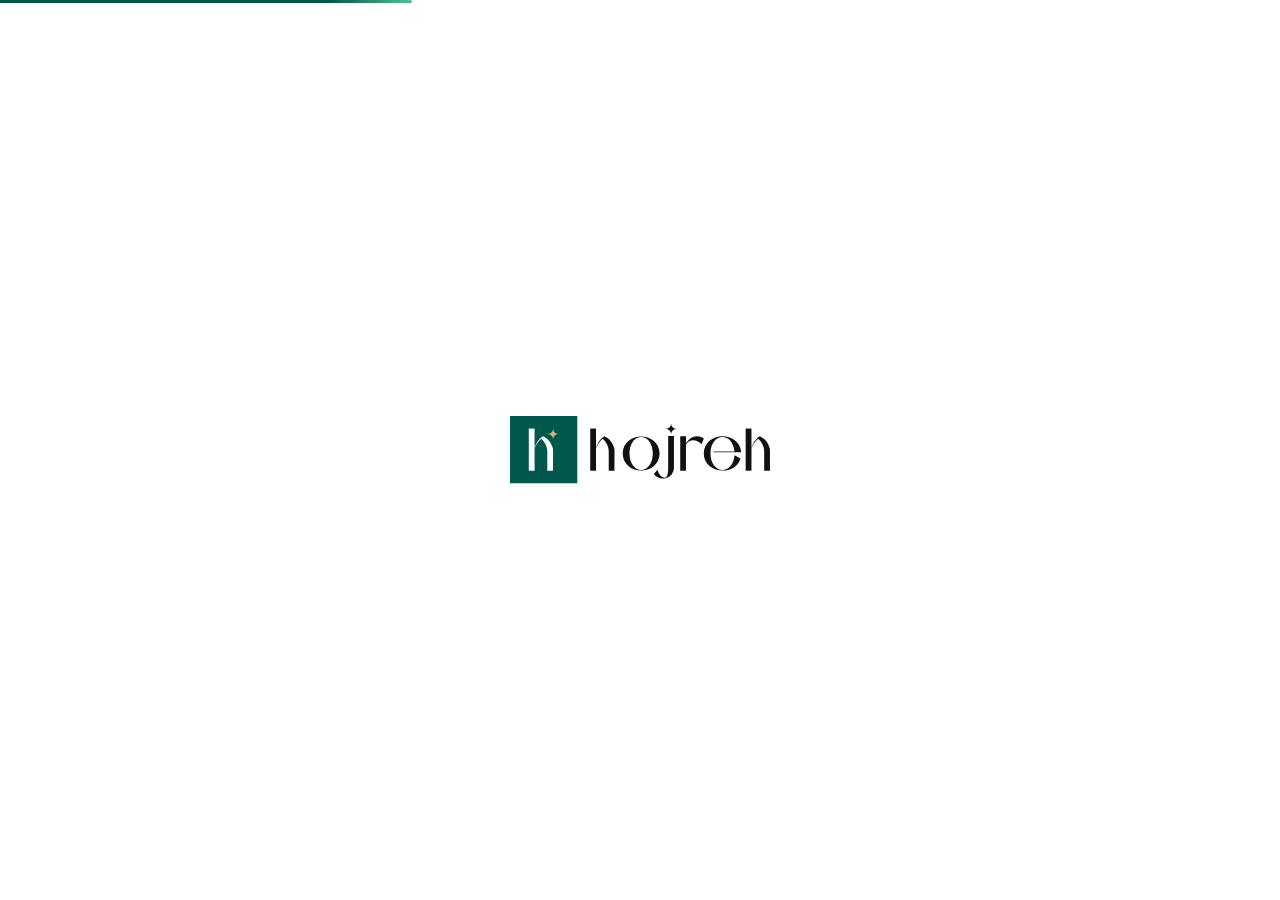
==== commit 08eaab06: "add" ====
--- a/staging/hojreh/index.html
+++ b/staging/hojreh/index.html
@@ -2,6 +2,8 @@
 <html lang="fa" dir="rtl">
 <head>
 <meta charset="UTF-8">
+<!-- مقداردهی تم پیش از رندر برای جلوگیری از FOUC -->
+<script>(function(){try{var t=localStorage.getItem('hojreh-theme');if(t==='dark')document.documentElement.setAttribute('data-theme','dark');}catch(e){}})()</script>
 <meta name="viewport" content="width=device-width, initial-scale=1.0">
 <title>انتخاب بخش ‹ پنل مدیریت</title>
 <link rel="icon" type="image/webp" href="hojreh/assets/img/faw.webp">
@@ -14,8 +16,45 @@
 
 <!-- استایل اسکوپ‌شدهٔ صفحهٔ «انتخاب بخش» حجره داخل قاب وردپرس -->
 <link rel="stylesheet" href="woo-mockup/css/hojreh-access.css">
+
+<!-- انیمیشن هاور آیکون‌ها (فوتر و ...) — در همهٔ صفحات پروژه -->
+<link rel="stylesheet" href="hojreh/assets/css/icon-hover-anim.css">
+
+<!-- پری‌لودر لوگو (همان پری‌لودر سایر صفحات) -->
+<link rel="stylesheet" href="hojreh/assets/css/preloader.css">
 </head>
 <body>
+
+<!-- ═══════════ PRELOADER ═══════════ -->
+<div id="hojrehPreloaderBar"><div class="preloader-bar-fill"></div></div>
+<div id="hojrehPreloader">
+  <svg class="preloader-logo" xmlns="http://www.w3.org/2000/svg" viewBox="0 0 1735.93 449.264" aria-label="حجره" shape-rendering="geometricPrecision">
+    <g fill="currentColor">
+      <path class="letter letter-o" d="M998.911,250.274c-4.146,151.6-242.5,151.572-246.62,0C756.435,98.661,994.79,98.715,998.911,250.274Zm-45.38,0c-2.965-146.325-152.892-146.287-155.86,0C800.651,396.581,950.577,396.58,953.531,250.274Z"></path>
+      <path class="letter letter-j" d="M1056.091,134.294h38.61v213.16a69.607,69.607,0,0,1-54.44,67.84c-26.117,3.427-53.611,5.4-80.15-27.94l25.26-28.62c.841,2.559,12.383,55.842,53.279,52.65,12.05-2.616,17.174-31.781,17.441-58.39v-218.7Zm-16.61-48.66a36.225,36.225,0,0,0,36.22-36.22,36.225,36.225,0,0,0,36.22,36.22,36.225,36.225,0,0,0-36.22,36.22A36.218,36.218,0,0,0,1039.481,85.634Z"></path>
+      <path class="letter letter-r" d="M1294.151,150.284l-14.68,39.17c-22.419-26.608-78.644-45.542-104.24,2.772-.133.029.033,173.006-.03,173.058h-38.61V135.264h38.61v48.35C1196.275,145.011,1245.224,117.088,1294.151,150.284Z"></path>
+      <path class="letter letter-e" d="M1499.2,261.5l39.86,21.71c-40.25,124.682-244.791,98.809-245.3-33.484,3.032-145.863,234.4-156.149,250.309-8.466h-184.98v-4.15h139.99c-13.631-138.642-159.559-124.782-160.539,12.614C1339.653,388.048,1486.627,400.423,1499.2,261.5Z"></path>
+      <g class="letter letter-h1">
+        <rect x="535.611" y="83.854" width="38.61" height="281.42"></rect>
+        <path d="M696.651,217.834c-13.03-57.47-54.67-76.89-67.21-82.59-42.476,26.573-56.191,78.122-55.22,82.92,0,0,12.46-40,45.03-66.14,42.57,38.71,39.89,84.64,39.89,84.64v128.65h38.62C697.159,355.332,699.226,231.779,696.651,217.834Z"></path>
+      </g>
+      <g class="letter letter-h2">
+        <rect x="1573.561" y="83.854" width="38.61" height="281.42"></rect>
+        <path d="M1734.6,217.834c-13.03-57.47-54.67-76.89-67.21-82.59-42.476,26.573-56.19,78.122-55.22,82.92,0,0,12.46-40,45.03-66.14,42.57,38.71,39.89,84.64,39.89,84.64v128.65h38.62C1735.112,355.332,1737.172,231.78,1734.6,217.834Z"></path>
+      </g>
+    </g>
+    <g class="faw-group">
+      <rect width="449.264" height="449.264" class="logo-bg-rect" fill="var(--green-dark)"></rect>
+      <rect x="125.385" y="83.873" width="38.621" height="281.498" fill="var(--white)"></rect>
+      <path d="M286.469,217.88c-13.034-57.486-54.685-76.911-67.229-82.613-42.488,26.58-56.206,78.144-55.235,82.943,0,0,12.463-40.011,45.042-66.158,42.582,38.721,39.9,84.663,39.9,84.663V365.4h38.631C286.974,355.416,289.049,231.827,286.469,217.88Z" fill="var(--white)"></path>
+      <g class="star-pivot">
+        <g class="star-intro-spin">
+          <path d="M251.419,120.093a36.234,36.234,0,0,0,36.23-36.23,36.234,36.234,0,0,0,36.23,36.23,36.234,36.234,0,0,0-36.23,36.23A36.235,36.235,0,0,0,251.419,120.093Z" fill="#d6b478"></path>
+        </g>
+      </g>
+    </g>
+  </svg>
+</div>
 
 <!-- ===== TOP ADMIN BAR ===== -->
 <div id="wp-adminbar">
@@ -39,7 +78,7 @@
     <a class="menu-top" href="#"><i class="fa-solid fa-box"></i> محصولات</a>
 
     <!-- منوی افزونهٔ حجره (صفحهٔ فعلی) -->
-    <a class="menu-top current" href="./" aria-current="page"><img class="menu-hojreh-icon" src="hojreh/assets/img/faw.webp" alt=""> حجره</a>
+    <a class="menu-top current" href="./" aria-current="page"><svg class="menu-hojreh-icon" xmlns="http://www.w3.org/2000/svg" viewBox="0 0 1000 1000" aria-hidden="true" focusable="false"><path fill="currentColor" d="M0,500c276.1,0,500-223.9,500-500c0,276.1,223.9,500,500,500c-276.1,0-500,223.9-500,500C500,723.92,276.1,500,0,500z"/></svg> حجره</a>
 
     <a class="menu-top" href="#"><i class="fa-regular fa-credit-card"></i> پرداخت‌ها</a>
     <a class="menu-top" href="#"><i class="fa-solid fa-chart-line"></i> تجزیه و تحلیل</a>
@@ -52,7 +91,7 @@
   </nav>
 
   <!-- ===== MAIN BODY ===== -->
-  <div id="wpbody">
+  <div id="wpbody" class="hojreh-wpbody">
     <!-- صفحهٔ «انتخاب بخش» حجره (محتوا از hojreh/access-selector.html) -->
     <div class="hojreh-access">
       <div class="logo-wrap"><svg aria-label="حجره" class="logo-svg" shape-rendering="geometricPrecision" viewBox="0 0 1735.93 449.264" xmlns="http://www.w3.org/2000/svg">
@@ -78,38 +117,59 @@
           <p>بخشی که می‌خواهید وارد آن شوید را انتخاب کنید.</p>
         </div>
         <div class="access-choice-grid">
-        <a class="access-choice-card" data-permission="edit_variable_prices" href="hojreh/price-editor.html">
-        <div class="access-card-icon"><svg aria-hidden="true" class="access-illustration" fill="none" viewBox="0.79 0.02 155.71 132.91" xmlns="http://www.w3.org/2000/svg">
-        <g clip-path="url(#accessSliderClip)">
-        <path d="M126.506 116.642C126.083 118.028 125.781 119.205 125.368 120.34C122.745 127.559 117.164 131.078 109.994 132.496C104.277 133.639 98.3414 132.499 93.451 129.318C88.6571 126.351 86.3462 121.873 85.8775 116.058C84.9312 115.977 83.981 115.831 83.0294 115.823C62.3275 115.661 41.6249 115.549 20.9235 115.34C16.3969 115.294 11.8677 114.988 7.35279 114.638C6.13966 114.566 4.98132 114.107 4.04702 113.328C3.27571 112.449 2.82996 111.331 2.78476 110.161C2.70385 108.799 3.79068 108.021 5.09888 107.733C5.7433 107.588 6.40009 107.506 7.06018 107.487C15.2428 107.327 23.4247 107.138 31.6079 107.047C47.2169 106.874 62.8257 106.734 78.4342 106.626C81.7471 106.599 85.0607 106.622 87.9755 106.622C90.2896 103.916 92.1739 101.285 94.4802 99.1013C100.131 93.7508 106.949 92.6089 114.236 94.6805C119.331 96.1292 123.009 99.3089 124.075 104.856C124.178 105.394 124.407 105.91 124.731 106.913C125.773 106.913 126.949 106.899 128.125 106.913C135.099 107.005 142.074 107.061 149.046 107.234C150.589 107.28 152.116 107.558 153.577 108.058C154.484 108.353 155.265 108.947 155.793 109.743C156.322 110.538 156.568 111.489 156.49 112.442C156.51 113.342 156.235 114.224 155.709 114.954C155.182 115.684 154.432 116.221 153.572 116.484C152.1 116.936 150.565 117.152 149.025 117.124C142.715 117.032 136.408 116.808 130.099 116.644C129 116.618 127.899 116.642 126.506 116.642ZM116.486 112.101C116.47 108.857 115.709 105.628 114.215 103.641C113.638 102.879 112.823 102.334 111.899 102.092C105.369 100.776 98.3886 105.745 96.7147 111.546C95.2615 116.584 96.8552 119.771 101.764 121.567C109.834 124.52 116.528 120.219 116.486 112.102V112.101Z" fill="currentColor"></path>
-        <path d="M59.3029 59.9005C62.4922 59.9005 65.3571 59.9705 68.2185 59.8887C81.7252 59.5025 95.2337 59.0902 108.743 58.652C121.144 58.2342 133.541 57.7263 145.941 57.2819C147.487 57.1702 149.039 57.2012 150.58 57.3741C151.695 57.494 152.732 58.0071 153.505 58.8221C154.278 59.6371 154.737 60.7007 154.8 61.8233C154.822 63.8495 153.384 65.5822 150.955 66.2349C149.882 66.4996 148.783 66.6365 147.679 66.6411C127.633 67.0887 107.588 67.524 87.5444 67.947C78.5734 68.1495 69.6044 68.4291 60.6344 68.6834C60.0933 68.699 59.5541 68.8041 58.7352 68.8995C56.6185 79.1813 49.3189 83.497 39.7511 83.5619C31.2067 83.6229 24.7292 79.3954 21.9931 70.6778C17.6788 70.4831 13.4861 70.3482 9.30198 70.0776C7.76153 69.9622 6.23731 69.6858 4.75405 69.253C4.09666 69.0921 3.51863 68.6996 3.12465 68.1482C2.73068 67.5967 2.54681 66.922 2.60631 66.2459C2.60289 65.5673 2.84974 64.9107 3.29952 64.4029C3.74929 63.8951 4.37031 63.5718 5.04341 63.4947C6.23958 63.2824 7.4538 63.1894 8.66827 63.2176C12.9761 63.1871 17.2845 63.2052 21.635 63.2052C22.0882 61.8791 22.4526 60.9723 22.7096 60.0361C23.6986 56.3646 25.732 53.0606 28.5618 50.5273C30.3901 48.9344 32.6003 47.8453 34.9753 47.3671C38.4617 46.7658 42.0035 46.5511 45.5367 46.7269C52.2078 46.9617 56.2819 50.8234 58.4776 56.9128C58.8116 57.8464 59.0103 58.8287 59.3029 59.9005ZM39.0229 56.0302C37.7134 56.3248 35.4045 56.304 33.7312 57.3278C29.7056 59.7932 29.8111 69.0565 33.7772 71.6873C37.3917 74.0878 41.2898 73.9801 45.1328 72.1732C48.59 70.548 48.9655 67.1127 49.0264 64.0181C49.1125 59.6408 48.025 56.8018 42.4336 56.3509C41.5578 56.2795 40.6774 56.1853 39.0229 56.0302Z" fill="currentColor"></path>
-        <path d="M97.708 23.2841C96.6976 23.2841 95.9312 23.2783 95.1654 23.2841C68.2583 23.5004 41.3518 23.7143 14.4469 23.9262C12.1222 23.9444 9.79756 23.9065 7.47284 23.8122C6.25571 23.7704 5.04522 23.6131 3.85766 23.3424C1.93388 22.8883 0.738977 21.5117 0.793997 19.9176C0.785629 19.1288 1.05508 18.3623 1.55497 17.753C2.05485 17.1438 2.75313 16.7307 3.5269 16.5866C4.80784 16.2558 6.11675 16.0456 7.43665 15.9581C35.9633 14.1221 64.5352 14.0634 93.1012 13.7909C94.7524 13.7754 96.4024 13.7909 98.1229 13.7909C98.7353 12.5031 99.2758 11.4328 99.7593 10.337C100.909 7.52909 103.037 5.23489 105.747 3.8809C109.732 1.95467 113.888 0.385482 118.369 0.0740674C126.081 -0.462474 130.772 2.65224 133.35 9.93088C133.674 10.8534 133.969 11.7883 134.369 13.0003C138.362 12.8115 142.318 12.587 146.276 12.4566C147.706 12.3641 149.142 12.4489 150.551 12.7095C151.49 12.8883 152.343 13.3743 152.976 14.0912C153.61 14.8083 153.988 15.7157 154.051 16.6712C154.115 17.6267 153.86 18.5765 153.326 19.3712C152.794 20.1659 152.012 20.7607 151.105 21.0625C149.75 21.5344 148.339 21.8265 146.908 21.9308C142.619 22.3129 138.32 22.5827 133.832 22.911C131.178 32.5129 124.224 36.4282 114.891 36.1733C106.551 35.9449 100.21 32.26 97.708 23.2841ZM105.849 18.282C105.147 22.7405 109.493 27.5251 114.151 27.3707C121.1 27.1404 125.243 23.2268 125.24 18.0216C125.24 12.1696 122.484 9.01357 116.03 8.71318C109.904 8.42837 105.899 12.3911 105.849 18.282Z" fill="currentColor"></path>
-        </g>
-        <defs><clipPath id="accessSliderClip"><rect fill="white" height="133" transform="translate(0.777344)" width="156"></rect></clipPath></defs>
-        </svg></div>
+        <a class="access-choice-card" data-permission="edit_variable_prices" href="hojreh/price-editor.html" target="_blank">
+        <div class="access-card-icon" data-lottie="edit" aria-hidden="true"></div>
         <div class="access-card-content">
         <h2>ویرایشگر قیمت متغیرها</h2>
-        <p>مشاهده و ویرایش مقادیر متغیرهای قیمت‌گذاری حجره</p>
+        <p>مشاهده و ویرایش مقادیر متغیرهای قیمت‌گذاری</p>
         </div>
 
         </a>
-        <a class="access-choice-card" data-permission="edit_product_pricing_formula" href="hojreh/product-formulas.html">
-        <div class="access-card-icon"><svg aria-hidden="true" class="access-illustration" fill="none" viewBox="0.81 1.27 175.05 139.52" xmlns="http://www.w3.org/2000/svg">
-        <path d="M13.9434 68.9343C12.0295 68.3318 10.3861 67.9458 8.849 67.3059C4.76458 65.606 2.24753 62.8059 1.30109 58.2043C0.24908 53.4623 0.896735 48.5013 3.13093 44.1882C9.12394 32.239 15.5626 20.56 24.2735 10.3087C28.1814 5.70905 32.806 2.83035 39.1967 2.47396C62.8479 1.06047 86.5568 0.888302 110.226 1.95767C116.16 2.24842 122.07 2.99391 127.997 3.45269C130.34 3.63384 132.702 3.69616 135.052 3.64562C138.387 3.57408 141.549 4.10965 144.376 5.94281C146.349 7.22266 148.455 8.39367 150.152 9.98529C160.582 19.7647 168.934 31.0535 174.542 44.2774C176.238 48.2758 176.15 52.3419 175.095 56.4709C173.336 63.3559 169.082 67.5632 162.011 68.8017C161.68 68.8667 161.354 68.954 161.035 69.0642C160.823 69.1299 160.625 69.2401 160.101 69.4698C159.851 74.3169 159.616 79.328 159.33 84.3359C158.689 95.5383 158.196 106.752 157.28 117.932C156.926 122.244 155.763 126.522 154.643 130.73C153.653 134.448 150.981 136.806 147.348 138.06C142.264 139.869 136.908 140.793 131.511 140.791C107.149 140.616 82.7875 140.441 58.4261 140.266C49.7822 140.207 41.1348 140.295 32.4948 140.079C29.1326 140.001 25.7892 139.552 22.5251 138.742C16.1068 137.123 12.0118 132.95 11.7421 126.197C11.3483 116.344 11.1298 106.458 11.4737 96.6088C11.7671 88.2175 12.9609 79.8584 13.7524 71.4841C13.822 70.7156 13.8706 69.9391 13.9434 68.9343ZM97.5157 133.039C97.6601 132.665 97.7651 132.276 97.8301 131.88C98.0513 121.116 98.3059 110.352 98.4379 99.5846C98.4812 96.0771 98.7194 92.6589 100.039 89.3582C101.713 85.1721 104.714 82.8834 109.237 82.701C113.948 82.5106 118.661 82.2875 123.374 82.2415C126.175 82.2054 128.974 82.359 131.754 82.701C133.287 82.8184 134.738 83.4446 135.875 84.4803C137.011 85.5166 137.77 86.9028 138.029 88.419C138.581 90.9341 138.906 93.4931 139.001 96.0666C139.364 107.923 139.603 119.784 139.89 131.827C140.62 131.667 141.561 131.402 142.52 131.265C145.357 130.858 146.84 129.209 147.23 126.417C147.649 123.422 148.393 120.452 148.554 117.446C149.327 102.99 149.963 88.5266 150.615 74.0622C150.711 71.9495 150.629 69.8289 150.629 68.3127L141.069 60.1532C138.406 64.3137 134.456 67.1162 128.916 67.3131C123.456 67.51 118.959 65.4095 115.253 61.5982C106.817 69.504 96.3376 69.2349 88.01 60.9355C84.641 66.1954 79.5498 68.1552 73.6001 67.9583C67.8755 67.768 62.6227 66.0706 58.4425 61.7151C54.8044 66.1336 50.4148 68.5254 44.9147 68.6724C39.631 68.8516 34.468 67.069 30.4201 63.6685C29.3274 65.2438 27.8865 66.5465 26.2093 67.4752C24.5321 68.404 22.6635 68.9336 20.7484 69.0242C20.6184 69.4285 20.5209 69.8433 20.457 70.2634C20.0691 80.581 19.5203 90.8973 19.372 101.219C19.2624 108.842 19.5571 116.479 19.8971 124.099C20.1314 129.311 22.0919 131.384 27.3137 131.865C33.0042 132.39 38.7294 132.647 44.4442 132.763C54.2078 132.96 63.9754 132.983 73.7418 133.032C81.5989 133.07 89.4487 133.039 97.5157 133.039ZM129.248 90.665C123.144 90.8842 117.672 91.0187 112.209 91.2977C108.323 91.4946 107.885 91.937 107.071 95.6354C106.904 96.5143 106.811 97.4062 106.794 98.3015C106.309 108.704 106.17 119.132 104.329 129.43C104.216 130.586 104.207 131.75 104.301 132.908H129.248V90.665ZM68.8928 10.8227C67.7915 16.9437 66.7269 22.6564 65.7423 28.3823C64.5083 35.5469 63.4629 42.7461 62.0898 49.8831C61.3285 53.8396 62.5559 57.5868 66.2248 59.0885C68.7084 60.0754 71.341 60.6342 74.0109 60.7413C77.6635 60.904 80.3393 59.0582 81.9979 55.6518C83.4143 52.7435 84.2951 49.8556 83.5403 46.5976C83.2732 45.3934 83.1504 44.162 83.1734 42.9288C83.287 33.7473 83.453 24.5666 83.5941 15.3857C83.6171 13.8709 83.5974 12.3553 83.5974 10.8227H68.8928ZM129.461 11.9325C131.458 16.7172 133.301 21.0359 135.067 25.3874C137.883 32.3216 140.646 39.2777 143.44 46.2198C143.605 46.6294 143.768 47.1976 144.097 47.3578C146.36 48.4624 146.883 50.7407 147.877 52.7149C150.256 57.4405 153.959 60.0971 159.406 59.8884C164.78 59.6823 168.128 54.492 166.304 49.4047C163.755 42.5721 160.224 36.1474 155.823 30.3324C151.169 23.9955 146.275 17.9039 139.765 13.2577C136.591 10.9907 133.413 11.0917 129.461 11.9325ZM61.7216 11.1448H49.8562C49.4591 12.1083 49.1435 12.812 48.8757 13.5327C43.8403 27.0762 38.8338 40.6316 33.7445 54.1548C33.4715 54.707 33.4087 55.3399 33.5679 55.935C33.727 56.5302 34.0973 57.0468 34.6096 57.389C38.4413 60.567 42.827 61.5636 47.5007 59.949C49.1524 59.3109 50.5215 58.1031 51.3607 56.5439C52.6609 53.8191 53.6316 50.9488 54.2523 47.9943C56.776 36.5084 59.1297 24.9805 61.526 13.4644C61.6384 12.6968 61.7039 11.9233 61.7216 11.1477V11.1448ZM90.8217 11.2592C90.722 11.4821 90.653 11.7174 90.6163 11.9588C90.8657 24.2901 90.9484 36.6285 91.4695 48.9487C91.6914 54.221 95.2428 59.3254 102.348 58.5713C107.764 57.9963 111.626 51.9683 109.865 46.8069C108.606 43.1143 107.658 39.3084 106.705 35.5181C104.689 27.5048 102.762 19.4687 100.753 11.2579L90.8217 11.2592ZM42.7941 11.4396C40.9741 11.6162 39.5413 11.8275 38.1026 11.8787C35.0973 11.9844 32.9772 13.282 31.0594 15.7046C22.7292 26.2276 16.429 37.9779 10.1084 49.7165C9.18052 51.6316 8.51965 53.6648 8.14409 55.7594C7.62821 58.1104 8.18544 59.1258 10.3586 60.0256C13.4678 61.3602 16.8903 61.7907 20.2331 61.2675C22.4167 60.9183 23.4906 59.6056 24.1896 57.6576C26.2971 51.7716 28.3134 45.8436 30.6722 40.0586C34.5144 30.633 38.5995 21.3076 42.7941 11.4422V11.4396ZM108.213 11.3018C108.168 11.7104 108.171 12.1227 108.223 12.5306C113.571 25.6363 116.631 39.4218 120.238 53.0421C120.445 53.9168 120.856 54.7301 121.438 55.4152C122.02 56.1003 122.756 56.638 123.585 56.9837C127.064 58.5189 130.839 58.579 133.248 54.5176C134.276 52.7848 135.948 51.4198 134.548 48.8239C128.998 38.5345 125.276 27.5194 122.227 16.2625C121.852 14.8783 121.338 13.5312 120.862 12.0879L108.213 11.3018Z" fill="currentColor"></path>
-        <path d="M58.8208 76.022C66.2442 76.4538 73.5315 76.7558 80.7959 77.3386C86.8998 77.8289 89.6282 80.3965 89.8232 86.5024C90.0247 93.1097 89.8428 99.723 89.2791 106.309C88.8131 111.815 86.1746 114.626 80.0083 114.617C68.3452 114.599 56.6811 115.033 45.016 115.158C42.3247 115.152 39.6389 114.916 36.9876 114.453C31.141 113.508 28.0949 110.128 28.1067 104.059C28.1185 98.0113 28.4802 91.9506 28.9875 85.9215C29.1416 83.7188 30.0808 81.6448 31.6345 80.0762C33.1883 78.5075 35.2534 77.5486 37.4544 77.3734C44.6019 76.7341 51.7789 76.4492 58.8208 76.022ZM80.9954 106.748C82.5385 100.3 82.8876 93.6236 82.0272 87.0491C81.9517 86.4203 81.0092 85.6603 80.3056 85.3978C79.2364 85.0532 78.1193 84.8806 76.997 84.8884C70.6003 84.683 64.2014 84.408 57.8028 84.3982C52.4169 84.3903 47.0251 84.6193 41.6451 84.9127C36.0518 85.2179 34.787 86.6422 34.9097 92.185C34.9793 95.3262 35.1598 98.4668 35.3475 101.604C35.6166 106.107 36.0399 106.834 40.4315 106.953C51.5335 107.253 62.6426 107.302 73.7494 107.358C76.0834 107.37 78.4199 106.976 80.9954 106.748Z" fill="currentColor"></path>
-        </svg></div>
+        <a class="access-choice-card" data-permission="edit_product_pricing_formula" href="hojreh/product-formulas.html" target="_blank">
+        <div class="access-card-icon" data-lottie="settings" aria-hidden="true"></div>
         <div class="access-card-content">
         <h2>مدیریت فرمول محصولات</h2>
-        <p>انتخاب محصول و ورود به بخش فرمول قیمت‌گذاری آن</p>
+        <p>تنظیم و ویرایش فرمول قیمت‌گذاری محصولات</p>
+        </div>
+
+        </a>
+        <a class="access-choice-card" href="hojreh/settings-panel.html" target="_blank">
+        <div class="access-card-icon" data-lottie="plus" aria-hidden="true"></div>
+        <div class="access-card-content">
+        <h2>تعریف اجزای فرمول</h2>
+        <p>تعریف متغیرها، ثابت‌ها و الگوهای قیمت‌گذاری</p>
         </div>
 
         </a>
         </div>
       </section>
+
+      <footer>
+        <div class="footer-pill-wrap">
+          <div class="footer-pill-btns">
+            <!-- تغییر تم (ماه در حالت روشن، خورشید در حالت تاریک) -->
+            <button class="pill-icon-btn" data-theme-action="toggle" type="button" aria-label="تغییر حالت نمایش" title="تغییر حالت نمایش">
+              <svg class="theme-icon-moon" viewBox="0 0 24 24" fill="currentColor" xmlns="http://www.w3.org/2000/svg"><path d="M21 12.79A9 9 0 1 1 11.21 3 7 7 0 0 0 21 12.79z"/></svg>
+              <svg class="theme-icon-sun" viewBox="0 0 24 24" fill="none" stroke="currentColor" stroke-width="2" stroke-linecap="round" stroke-linejoin="round"><circle cx="12" cy="12" r="5"/><line x1="12" y1="1" x2="12" y2="3"/><line x1="12" y1="21" x2="12" y2="23"/><line x1="4.22" y1="4.22" x2="5.64" y2="5.64"/><line x1="18.36" y1="18.36" x2="19.78" y2="19.78"/><line x1="1" y1="12" x2="3" y2="12"/><line x1="21" y1="12" x2="23" y2="12"/><line x1="4.22" y1="19.78" x2="5.64" y2="18.36"/><line x1="18.36" y1="5.64" x2="19.78" y2="4.22"/></svg>
+            </button>
+            <button class="pill-icon-btn" data-action="scroll-top" type="button" aria-label="برگشت به بالا" title="برگشت به بالا"><svg viewBox="0 0 24 24" fill="none" stroke="currentColor" stroke-width="2.5" stroke-linecap="round" stroke-linejoin="round"><polyline points="18 15 12 9 6 15"/></svg></button>
+          </div>
+        </div>
+        طراحی و توسعه توسط تیم برنامه‌نویسی کیان‌افراز
+      </footer>
     </div>
   </div>
 </div>
 
+<script src="hojreh/assets/js/preloader.js"></script>
 <script src="woo-mockup/js/script.js"></script>
+<script type="module" src="hojreh/assets/js/dark-mode.js"></script>
+<script src="hojreh/assets/js/vendor/lottie_light.min.js"></script>
+<script src="hojreh/assets/js/lottie-card-data.js"></script>
+<script src="hojreh/assets/js/access-card-lottie.js"></script>
+
+<!-- اینترو اولین بازدید: هسته (قابل استفادهٔ مجدد) + محتوای همین صفحه -->
+<script src="hojreh/assets/js/intro-core.js"></script>
+<script src="hojreh/assets/js/intro-access.js"></script>
 </body>
 </html>
--- a/staging/hojreh/woo-mockup/css/style.css
+++ b/staging/hojreh/woo-mockup/css/style.css
@@ -91,7 +91,7 @@
 .menu-top i{width:16px; text-align:center; font-size:15px;}
 .menu-top:hover, a.menu-top:hover{background:var(--accent); color:#fff; text-decoration:none;}
 .menu-top.current, .menu-top.wp-has-current-submenu{
-  background:var(--bg); color:var(--text); border-right:4px solid var(--accent);
+  background:var(--white); color:var(--text); border-right:4px solid var(--accent);
 }
 .submenu{background:#0a0a0a; /* مشکیِ تیره‌تر از پایه، بر همون اساس */ display:flex; flex-direction:column;}
 .submenu a{
--- a/staging/hojreh/woo-mockup/css/hojreh-access.css
+++ b/staging/hojreh/woo-mockup/css/hojreh-access.css
@@ -11,8 +11,9 @@
    همان رویکرد hojreh-formula.css.
 
    توکن‌ها (رنگ/فونت) هم روی خود `.hojreh-access` تعریف شده‌اند و
-   به :root نشت نمی‌کنند. قاب وردپرس (style.css) فقط تم روشن دارد،
-   پس این صفحه هم عمداً فقط روشن است.
+   به :root نشت نمی‌کنند. قاب وردپرس (ادمین‌بار و منو) همیشه همان ظاهر
+   خودش را دارد؛ ولی ناحیهٔ محتوا (#wpbody) با دکمهٔ تم فوتر بین روشن و
+   تاریک سوییچ می‌شود (dark-mode.js روی <html> ویژگی data-theme می‌گذارد).
    ═══════════════════════════════════════════════════════════════ */
 
 @font-face {
@@ -23,39 +24,113 @@
   font-display: swap;
 }
 
+/* ── توکن‌های رنگ پری‌لودر ──
+   پری‌لودر (preloader.css) خارج از `.hojreh-access` است و از متغیرهای
+   --white/--black/--green-* استفاده می‌کند؛ چون این توکن‌ها اینجا روی :root
+   تعریف نمی‌شوند، فقط برای خودِ پری‌لودر و نوار پیشرفتش تعریف می‌کنیم. */
+#hojrehPreloader,
+#hojrehPreloaderBar {
+  --green-dark: #00584D;
+  --green-mid: #156b61;
+  --black: #111111;
+  --white: #ffffff;
+}
+
+[data-theme="dark"] #hojrehPreloader,
+[data-theme="dark"] #hojrehPreloaderBar {
+  --green-dark: #06917D;
+  --green-mid: #08b49a;
+  --black: #eeeeee;
+  --white: #111111;
+}
+
 /* ── آیکون منوی حجره در ساید‌بار وردپرس ── */
 #adminmenu .menu-hojreh-icon {
   width: 16px;
   height: 16px;
   flex-shrink: 0;
   display: block;
-}
-
-/* ── پنل اصلی (سفید، مثل postbox وردپرس) ── */
+  color: #000111; /* رنگ اصلی آیکون (fill از currentColor می‌آید) */
+  transition: color .3s ease;
+}
+
+/* ── لینک فعالِ حجره در ساید‌بار: همگام با تم محتوا ──
+   در تم روشن سفید (از style.css)، در تم تاریک هم‌رنگ ناحیهٔ محتوا (#111111).
+   آیکون هم در تم تاریک سفید می‌شود تا روی پس‌زمینهٔ مشکی دیده شود. */
+#adminmenu .menu-top.current {
+  transition: background-color .3s ease, color .3s ease, border-color .3s ease;
+}
+
+[data-theme="dark"] #adminmenu .menu-top.current {
+  background: #111111;
+  color: #eeeeee;
+  border-right-color: #06917D;
+}
+
+[data-theme="dark"] #adminmenu .menu-top.current .menu-hojreh-icon { color: #ffffff; }
+
+/* هاور (پس‌زمینهٔ سبز): آیکون سفید، در هر دو تم */
+#adminmenu .menu-top.current:hover,
+[data-theme="dark"] #adminmenu .menu-top.current:hover {
+  background: var(--accent);
+  color: #fff;
+}
+#adminmenu .menu-top.current:hover .menu-hojreh-icon,
+[data-theme="dark"] #adminmenu .menu-top.current:hover .menu-hojreh-icon { color: #fff; }
+
+/* ── ناحیهٔ محتوا: بدون حاشیه/مارجین وردپرس، سفید یکدست ── */
+#wpbody.hojreh-wpbody {
+  display: flex;
+  flex-direction: column;
+  padding: 0;
+  background: #ffffff;
+  overflow-x: hidden;
+  transition: background .3s ease;
+}
+
+[data-theme="dark"] #wpbody.hojreh-wpbody { background: #111111; }
+
+/* ── پنل اصلی ── */
 .hojreh-access {
   --green-dark: #00584D;
+  --green-mid: #156b61;
   --black: #111111;
   --gray-100: #f5f5f5;
   --gray-200: #e8e8e8;
+  --gray-300: #d0d0d0;
   --gray-400: #a0a0a0;
   --gray-600: #666666;
   --white: #ffffff;
   --font-display: 'Gramophone', 'Tahoma', sans-serif;
   --font-body: 'YekanBakh', 'Tahoma', sans-serif;
 
+  flex: 1;
   display: flex;
   flex-direction: column;
   align-items: center;
-  justify-content: center;
   gap: 18px;
-  min-height: calc(100vh - 40px - 80px); /* ادمین‌بار + پدینگ #wpbody */
-  padding: 40px 24px 48px;
+  min-height: calc(100vh - 40px); /* ادمین‌بار */
+  padding: 30px 24px 0;
   background: var(--white);
-  border: 1px solid var(--border-light);
   color: var(--black);
   font-family: var(--font-display);
   font-feature-settings: "ss01" on, "ss02" on;
   font-variation-settings: "DOTS" 1;
+  transition: background .3s ease, color .3s ease;
+}
+
+/* ── تم تاریک (همان توکن‌های general.css) ── */
+[data-theme="dark"] .hojreh-access {
+  --gray-100: #1e1e1e;
+  --gray-200: #272727;
+  --gray-300: #343434;
+  --gray-400: #666666;
+  --gray-600: #a8a8a8;
+  --white: #111111;
+  --black: #eeeeee;
+  --green-dark: #06917D;
+  --green-mid: #08b49a;
+  color-scheme: dark;
 }
 
 .hojreh-access h1,
@@ -64,28 +139,34 @@
 
 /* ── لوگو ── */
 .hojreh-access .logo-wrap {
+  margin-top: 6px;
   display: flex;
   align-items: center;
   justify-content: center;
 }
 
 .hojreh-access .logo-svg {
-  width: 150px;
+  width: 200px;
   height: auto;
   color: #111111;
   shape-rendering: geometricPrecision;
-}
-
-.hojreh-access .logo-bg-rect { fill: var(--green-dark); }
+  transition: color .3s ease;
+}
+
+[data-theme="dark"] .hojreh-access .logo-svg { color: #ffffff; }
+
+.hojreh-access .logo-bg-rect { fill: var(--green-dark); transition: fill .3s ease; }
 
 /* ── عنوان ── */
 .hojreh-access .access-choice-panel {
-  width: min(920px, 100%);
+  width: min(960px, 100%);
+  margin-block: auto;      /* لوگو بالا، کارت‌ها وسطِ فضای باقی‌مانده، فوتر پایین */
+  padding-bottom: 8px;
 }
 
 .hojreh-access .standalone-title-wrap {
   text-align: center;
-  margin: 0 auto 28px;
+  margin: 0 auto 22px;
   max-width: 640px;
 }
 
@@ -110,13 +191,13 @@
 /* ── کارت‌های انتخاب ── */
 .hojreh-access .access-choice-grid {
   display: grid;
-  grid-template-columns: repeat(2, minmax(0, 1fr));
-  gap: 18px;
+  grid-template-columns: repeat(3, minmax(0, 1fr));
+  gap: 14px;
 }
 
 .hojreh-access a.access-choice-card {
   position: relative;
-  min-height: 330px;
+  min-height: 264px;
   background: var(--gray-100);
   color: var(--black);
   text-decoration: none;
@@ -125,55 +206,58 @@
   align-items: center;
   justify-content: center;
   text-align: center;
-  padding: 34px 44px 30px;
-  overflow: hidden;
+  padding: 24px 26px 24px;
+  border-radius: 15px;
   outline: 0 solid transparent;
-  transition: background .22s ease, transform .28s cubic-bezier(.22,1,.36,1), outline-color .2s;
-}
-
-.hojreh-access a.access-choice-card::before {
-  content: '';
-  position: absolute;
-  inset-inline: 0;
-  bottom: 0;
-  height: 5px;
-  background: var(--green-dark);
-  transform: scaleX(0);
-  transform-origin: center;
-  transition: transform .3s cubic-bezier(.22,1,.36,1);
-}
+  transition: background .22s ease, outline-color .2s;
+}
+
+/* ── گردی گوشه‌ها (صفحه RTL است؛ کارت اول سمت راست قرار می‌گیرد) ──
+   ترتیب مقادیر: بالا-چپ | بالا-راست | پایین-راست | پایین-چپ */
+.hojreh-access a.access-choice-card:nth-child(1) { border-radius: 15px 200px 200px 15px; }  /* سمت راست */
+.hojreh-access a.access-choice-card:nth-child(2) { border-radius: 15px; }                   /* وسط */
+.hojreh-access a.access-choice-card:nth-child(3) { border-radius: 200px 15px 15px 200px; }  /* سمت چپ */
 
 .hojreh-access a.access-choice-card:hover,
 .hojreh-access a.access-choice-card:focus-visible {
   background: var(--gray-200);
   color: var(--black);
   text-decoration: none;
-  transform: translateY(-4px);
-}
-
-.hojreh-access a.access-choice-card:hover::before,
-.hojreh-access a.access-choice-card:focus-visible::before { transform: scaleX(1); }
+}
+
 .hojreh-access a.access-choice-card:focus-visible { outline: 2px solid var(--green-dark); outline-offset: 3px; }
 
 .hojreh-access .access-card-icon {
-  width: 150px;
-  height: 132px;
+  width: 156px;
+  height: 156px;
   display: flex;
   align-items: center;
   justify-content: center;
   color: var(--black);
-  margin-bottom: 24px;
-  transition: transform .35s cubic-bezier(.22,1,.36,1), color .2s;
-}
-
-.hojreh-access .access-card-icon .access-illustration { width: 100%; height: 100%; }
-.hojreh-access a.access-choice-card:hover .access-card-icon { transform: translateY(-4px) scale(1.025); color: var(--green-dark); }
+  margin: -14px 0 4px;     /* بوم لاتی ۷۵۰×۷۵۰ حاشیهٔ خالی دارد؛ جبرانش می‌کنیم */
+  transition: color .2s ease;
+}
+
+.hojreh-access .access-card-icon svg { width: 100%; height: 100%; display: block; }
 
 .hojreh-access .access-card-content h2 {
-  font-size: 21px;
+  font-size: 19px;
   font-weight: 800;
   color: var(--black);
-}
+  transition: color .2s ease;
+}
+
+/* هاورِ کارت: آیکون و عنوانِ همان کارت مشکی می‌شود */
+.hojreh-access a.access-choice-card:hover .access-card-icon,
+.hojreh-access a.access-choice-card:focus-visible .access-card-icon,
+.hojreh-access a.access-choice-card:hover .access-card-content h2,
+.hojreh-access a.access-choice-card:focus-visible .access-card-content h2 { color: var(--black); }
+
+/* وقتی یک کارت هاور است، آیکون و عنوانِ بقیه gray-300 می‌شود */
+.hojreh-access .access-choice-grid:has(a.access-choice-card:hover, a.access-choice-card:focus-visible)
+  a.access-choice-card:not(:hover):not(:focus-visible) .access-card-icon,
+.hojreh-access .access-choice-grid:has(a.access-choice-card:hover, a.access-choice-card:focus-visible)
+  a.access-choice-card:not(:hover):not(:focus-visible) .access-card-content h2 { color: var(--gray-300); }
 
 .hojreh-access .access-card-content p {
   margin-top: 7px;
@@ -181,32 +265,158 @@
   font-feature-settings: normal;
   font-variation-settings: normal;
   color: var(--gray-600);
-  font-size: 13px;
+  font-size: 12.5px;
   line-height: 1.85;
   font-weight: 500;
 }
 
+/* ── زیرنویس به‌صورت تولتیپ روی هاور (فقط دستگاه‌هایی که هاور دارند) ──
+   در دستگاه‌های لمسی هاور وجود ندارد، پس همان زیرنویسِ درون‌کارت می‌ماند. */
+@media (hover: hover) {
+  .hojreh-access a.access-choice-card .access-card-content p {
+    position: absolute;
+    top: calc(100% + 10px);
+    inset-inline: 0;
+    margin: 0 auto;
+    width: max-content;
+    max-width: 100%;         /* هیچ‌وقت از عرض کارت بیرون نمی‌زند (برش در لبه‌ها) */
+    padding: 8px 14px;
+    border-radius: 100px;
+    background: var(--black);
+    color: var(--white);
+    font-size: 12.5px;
+    line-height: 1.7;
+    text-align: center;
+    pointer-events: none;
+    z-index: 5;
+    opacity: 0;
+    visibility: hidden;
+    transition: opacity .18s ease, visibility .18s ease;
+  }
+
+  .hojreh-access a.access-choice-card .access-card-content p::before {
+    content: '';
+    position: absolute;
+    top: -4px;
+    left: 50%;
+    width: 8px;
+    height: 8px;
+    margin-left: -4px;
+    background: var(--black);
+    transform: rotate(45deg);
+  }
+
+  .hojreh-access a.access-choice-card:hover .access-card-content p,
+  .hojreh-access a.access-choice-card:focus-visible .access-card-content p {
+    opacity: 1;
+    visibility: visible;
+  }
+}
+
+/* ── فوتر (پیل تم / بازگشت به بالا) — نسخهٔ اسکوپ‌شدهٔ general.css ── */
+.hojreh-access footer {
+  width: 100%;
+  margin-top: auto;
+  padding: 18px 24px;
+  text-align: center;
+  color: var(--gray-600);
+  font-family: var(--font-body);
+  font-feature-settings: normal;
+  font-variation-settings: normal;
+  font-size: 13px;
+  font-weight: 600;
+}
+
+.hojreh-access .footer-pill-wrap {
+  display: flex;
+  justify-content: center;
+  margin-bottom: 12px;
+}
+
+.hojreh-access .footer-pill-btns {
+  display: inline-flex;
+  align-items: center;
+  gap: 4px;
+  background: var(--gray-100);
+  border-radius: 50px;
+  padding: 4px;
+}
+
+.hojreh-access .pill-icon-btn {
+  width: 32px;
+  height: 32px;
+  padding: 0;
+  border-radius: 50%;
+  background: var(--gray-200);
+  border: none;
+  cursor: pointer;
+  display: flex;
+  align-items: center;
+  justify-content: center;
+  color: var(--gray-600);
+  transition: background .2s ease, color .2s ease, transform .2s cubic-bezier(.34,1.56,.64,1);
+  flex-shrink: 0;
+  user-select: none;
+  -webkit-user-select: none;
+}
+
+.hojreh-access .pill-icon-btn:hover { background: var(--gray-300); color: var(--black); transform: scale(1.08); }
+.hojreh-access .pill-icon-btn:active { transform: scale(.95); }
+
+.hojreh-access .pill-icon-btn svg {
+  width: 14px;
+  height: 14px;
+  flex-shrink: 0;
+  pointer-events: none;
+}
+
+.hojreh-access .theme-icon-sun  { display: none; }
+.hojreh-access .theme-icon-moon { display: block; }
+[data-theme="dark"] .hojreh-access .theme-icon-sun  { display: block; }
+[data-theme="dark"] .hojreh-access .theme-icon-moon { display: none; }
+
+/* ── گذار دایره‌ای تم (View Transitions API) — همان general.css ── */
+::view-transition-old(root),
+::view-transition-new(root) { animation: none; mix-blend-mode: normal; }
+::view-transition-old(root) { z-index: 0; }
+::view-transition-new(root) { z-index: 1; }
+html[data-theme-transition="to-dark"]::view-transition-old(root) { z-index: 1; }
+html[data-theme-transition="to-dark"]::view-transition-new(root) { z-index: 0; }
+
 @media (prefers-reduced-motion: reduce) {
   .hojreh-access a.access-choice-card,
-  .hojreh-access a.access-choice-card::before,
-  .hojreh-access .access-card-icon { transition: none; }
+  .hojreh-access .access-card-icon,
+  .hojreh-access .access-card-content h2,
+  .hojreh-access .access-card-content p { transition: none !important; }
+}
+
+/* ── عرض‌های متوسط: همان ۳ ستون، ولی فشرده‌تر ── */
+@media (max-width: 1000px) {
+  .hojreh-access { padding-inline: 16px; }
+  .hojreh-access a.access-choice-card { padding: 20px 14px; min-height: 240px; }
+  .hojreh-access .access-card-icon { width: 124px; height: 124px; margin-top: -10px; }
+  .hojreh-access .access-card-content h2 { font-size: 16px; }
+  .hojreh-access .access-card-content p { font-size: 12px; }
 }
 
 /* ── موبایل ── */
 @media (max-width: 720px) {
   .hojreh-access {
-    min-height: 0;
-    padding: 22px 14px 26px;
+    min-height: calc(100vh - 40px);
+    padding: 22px 14px 0;
     gap: 12px;
   }
 
-  .hojreh-access .logo-svg { width: 120px; }
+  .hojreh-access .logo-svg { width: 150px; }
 
   .hojreh-access .standalone-title-wrap { margin-bottom: 16px; }
   .hojreh-access .standalone-title-wrap h1 { font-size: 27px; }
   .hojreh-access .standalone-title-wrap p { font-size: 13px; }
 
   .hojreh-access .access-choice-grid { grid-template-columns: 1fr; gap: 10px; }
+
+  .hojreh-access a.access-choice-card,
+  .hojreh-access a.access-choice-card:nth-child(n) { border-radius: 15px; }
 
   .hojreh-access a.access-choice-card {
     min-height: 112px;
@@ -219,10 +429,10 @@
   }
 
   .hojreh-access .access-card-icon {
-    width: 78px;
-    height: 70px;
-    flex: 0 0 78px;
-    margin-bottom: 0;
+    width: 84px;
+    height: 84px;
+    flex: 0 0 84px;
+    margin: -8px 0;
   }
 
   .hojreh-access .access-card-content {
--- a/staging/hojreh/hojreh/assets/css/preloader.css
+++ b/staging/hojreh/hojreh/assets/css/preloader.css
@@ -0,0 +1,205 @@
+/* ═══════════════════════════════════════════════════════════════
+   HOJREH PRELOADER
+   صفحه‌ی بارگذاری اولیه: پس‌زمینه ساده + لوگوی متحرک در مرکز +
+   پراگرس‌بار بالای صفحه. رنگ‌ها از همان متغیرهای general.css
+   می‌آیند تا با تغییر تم (روشن/تیره) به‌صورت خودکار هماهنگ بمانند.
+
+   نکته‌ی مهم: این فایل به‌صورت <link rel="stylesheet"> سینکرون و
+   render-blocking در <head> لود می‌شود. به همین دلیل، تمام استایل
+   انیمیشن لوگو (که قبلاً به‌صورت <style> درون خودِ SVG بود) به اینجا
+   منتقل شده تا مرورگر تضمین کند پیش از اولین paint، این قواعد آماده‌اند
+   — یعنی هیچ فریم بدون‌استایل یا "خراب" از لوگو دیده نمی‌شود.
+   ═══════════════════════════════════════════════════════════════ */
+
+/* جلوگیری از اسکرول صفحه‌ی پشتی در حین نمایش پری‌لودر.
+   این قاعده روی html و body اعمال می‌شود بدون نیاز به کلاس
+   جاوااسکریپتی، چون preloader.css خودش render-blocking است و
+   پیش از اولین paint لود می‌شود — یعنی از همان فریم صفر (نه بعد
+   از DOMContentLoaded) اسکرول مسدود است و هیچ لحظه‌ای اسکرول‌بار
+   دیده/پنهان نمی‌شود. هر دو تگ html و body پوشش داده شده‌اند چون
+   موتور اسکرول بسته به مرورگر می‌تواند از هرکدام باشد.
+   به محض پایان پری‌لودر، JS کلاس hojreh-preloading-done را به
+   <html> اضافه می‌کند تا این قانون خنثی شود و اسکرول بقیه‌ی صفحه
+   آزاد بماند. */
+html:not(.hojreh-preloading-done),
+html:not(.hojreh-preloading-done) body {
+  overflow: hidden;
+}
+
+#hojrehPreloader {
+  position: fixed;
+  inset: 0;
+  z-index: 999999;
+  display: flex;
+  align-items: center;
+  justify-content: center;
+  background: var(--white);
+  transition: opacity .5s ease, visibility .5s ease;
+}
+
+[data-theme="dark"] #hojrehPreloader {
+  background: #111111;
+}
+
+/* وقتی JS کلاس را اضافه می‌کند، صفحه محو شده و از تعامل خارج می‌شود */
+#hojrehPreloader.is-hidden {
+  opacity: 0;
+  visibility: hidden;
+  pointer-events: none;
+}
+
+/* ─── لوگو: ریسپانسیو، با کلمپ بین حداقل و حداکثر اندازه ─── */
+#hojrehPreloader .preloader-logo {
+  width: min(46vw, 260px);
+  min-width: 150px;
+  height: auto;
+  color: var(--black);
+  shape-rendering: geometricPrecision;
+  /* در فریم اول، گروه faw با scale بزرگ‌تر از viewBox رندر می‌شود؛
+     overflow:visible از برش‌خوردن آن در ابتدای انیمیشن جلوگیری می‌کند */
+  overflow: visible;
+}
+
+@media (max-width: 600px) {
+  #hojrehPreloader .preloader-logo {
+    width: min(60vw, 200px);
+    min-width: 130px;
+  }
+}
+
+/* ═══════════════════════════════════════════════════════════════
+   انیمیشن لوگوی پری‌لودر
+   ═══════════════════════════════════════════════════════════════ */
+
+#hojrehPreloader .star-pivot {
+  transform-box: fill-box;
+  transform-origin: center;
+  animation: hojrehStarSpinLoop 7.2s linear infinite;
+  animation-delay: 2.3s;
+}
+
+@keyframes hojrehStarSpinLoop {
+  0%      { transform: rotate(0deg); }
+  8.333%  { transform: rotate(360deg); }
+  50%     { transform: rotate(360deg); }
+  58.333% { transform: rotate(720deg); }
+  100%    { transform: rotate(720deg); }
+}
+
+#hojrehPreloader .faw-group {
+  transform-box: view-box;
+  transform-origin: 0 0;
+  animation: hojrehFawIntro 2.3s cubic-bezier(.65,0,.35,1) 1 forwards;
+}
+
+@keyframes hojrehFawIntro {
+  0%      { transform: translate(508.554px, -134.779px) scale(1.6); }
+  73.913% { transform: translate(508.554px, -134.779px) scale(1.6); }
+  100%    { transform: translate(0px, 0px) scale(1); }
+}
+
+#hojrehPreloader .star-intro-spin {
+  transform-box: fill-box;
+  transform-origin: center;
+  animation: hojrehStarIntroSpin 0.7s ease-in-out 1 forwards;
+}
+
+@keyframes hojrehStarIntroSpin {
+  0%   { transform: rotate(0deg); }
+  100% { transform: rotate(360deg); }
+}
+
+#hojrehPreloader .letter {
+  opacity: 0;
+  transform-box: fill-box;
+  transform-origin: left center;
+  animation: hojrehLetterIn 0.22s ease-out 1 forwards;
+}
+
+#hojrehPreloader .letter-h1 { animation-delay: 2.300s; }
+#hojrehPreloader .letter-o  { animation-delay: 2.383s; }
+#hojrehPreloader .letter-j  { animation-delay: 2.467s; }
+#hojrehPreloader .letter-r  { animation-delay: 2.550s; }
+#hojrehPreloader .letter-e  { animation-delay: 2.633s; }
+#hojrehPreloader .letter-h2 { animation-delay: 2.717s; }
+
+@keyframes hojrehLetterIn {
+  0%   { opacity: 0; transform: translateX(10px); }
+  100% { opacity: 1; transform: translateX(0); }
+}
+
+@media (prefers-reduced-motion: reduce) {
+  #hojrehPreloader .star-pivot,
+  #hojrehPreloader .faw-group,
+  #hojrehPreloader .star-intro-spin,
+  #hojrehPreloader .letter {
+    animation: none !important;
+    opacity: 1 !important;
+    transform: none !important;
+  }
+  #hojrehPreloader .faw-group { transform: translate(0px,0px) scale(1) !important; }
+}
+
+/* ─── پراگرس‌بار بالای صفحه ─── */
+#hojrehPreloaderBar {
+  position: fixed;
+  top: 0;
+  right: 0;
+  left: 0;
+  height: 3px;
+  z-index: 1000000;
+  background: transparent;
+  pointer-events: none;
+  transition: opacity .4s ease;
+  /* صفحه dir="rtl" است؛ بدون این خط، عرض درصدی فرزند به‌صورت
+     پیش‌فرض از سمت راست رشد می‌کرد. اینجا مستقل از جهت صفحه،
+     رشد را همیشه از چپ به راست اجبار می‌کنیم. */
+  direction: ltr;
+}
+
+#hojrehPreloaderBar.is-hidden {
+  opacity: 0;
+}
+
+#hojrehPreloaderBar .preloader-bar-fill {
+  height: 100%;
+  width: 0%;
+  /* نوار از چپ به راست رشد می‌کند. نوک جلوی نوار (انتهای سمت راستِ
+     خودِ المنت در حال رشد) همیشه ~20% روشن‌تر است؛ چون گرادینت روی
+     باکس خودِ فرزند تعریف شده، با رشد عرض، نوک روشن همیشه دقیقاً در
+     جلوترین نقطه می‌ماند. */
+  background: linear-gradient(
+    to right,
+    var(--green-dark) 0%,
+    var(--green-dark) 80%,
+    var(--green-tip, #4fc491) 100%
+  );
+  border-radius: 0 2px 2px 0;
+  box-shadow: none;
+}
+
+[data-theme="dark"] #hojrehPreloaderBar .preloader-bar-fill {
+  background: linear-gradient(
+    to right,
+    var(--green-mid) 0%,
+    var(--green-mid) 80%,
+    var(--green-tip-dark, #6fe0ae) 100%
+  );
+}
+
+/* کلاس کمکی: شدو/درخشش فقط پشت نوک روشن (لبه‌ی جلوی نوار) فعال می‌شود */
+#hojrehPreloaderBar .preloader-bar-fill.is-glowing {
+  box-shadow: 6px 0 10px -1px rgba(79, 196, 145, .7);
+}
+
+[data-theme="dark"] #hojrehPreloaderBar .preloader-bar-fill.is-glowing {
+  box-shadow: 6px 0 12px 0px rgba(111, 224, 174, .75);
+}
+
+@media (prefers-reduced-motion: reduce) {
+  #hojrehPreloader,
+  #hojrehPreloaderBar,
+  #hojrehPreloaderBar .preloader-bar-fill {
+    transition: none !important;
+  }
+}
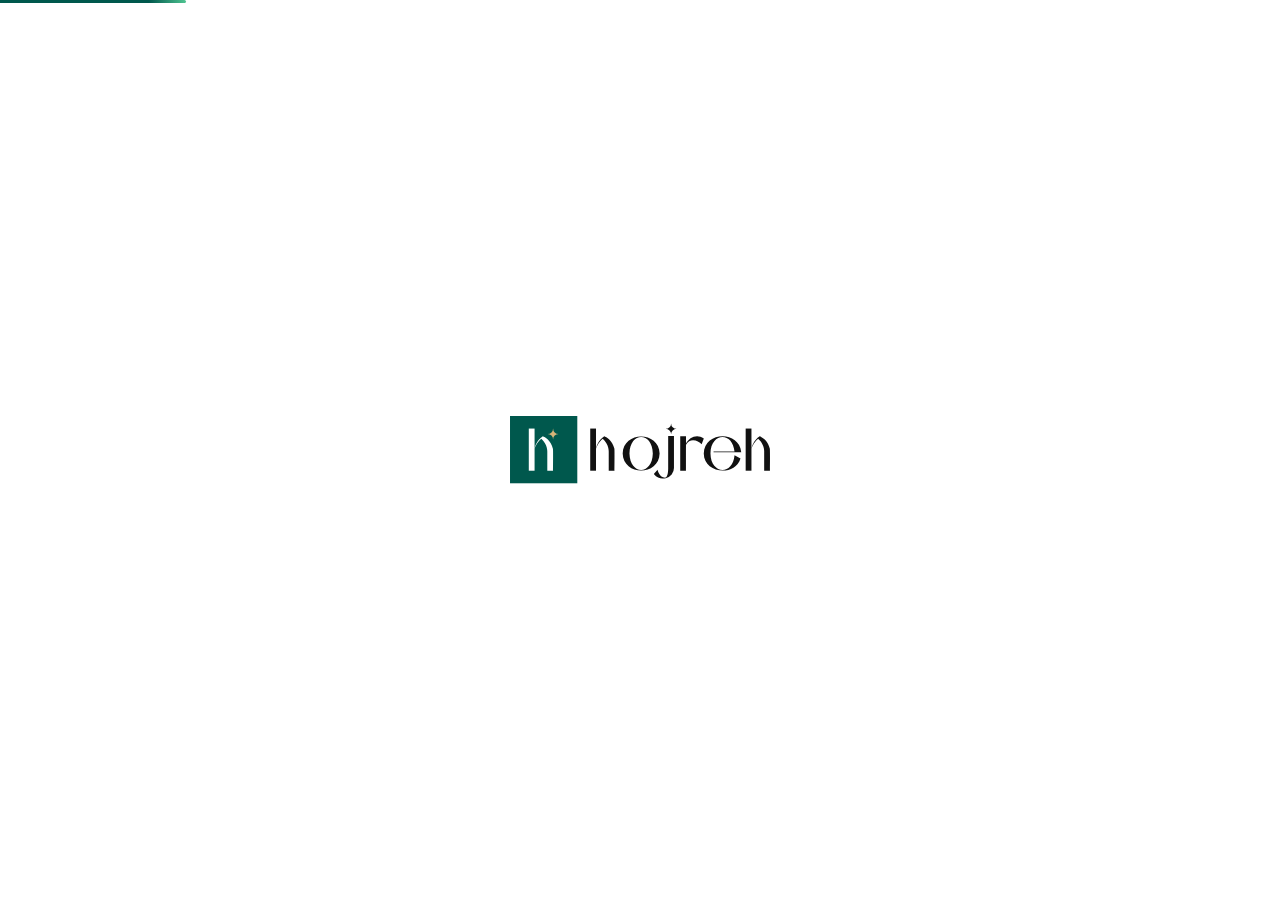
==== commit 261408f3: "شیی" ====
--- a/staging/hojreh/index.html
+++ b/staging/hojreh/index.html
@@ -1,31 +1,18 @@
-<!DOCTYPE html>
+﻿<!DOCTYPE html>
 <html lang="fa" dir="rtl">
 <head>
 <meta charset="UTF-8">
-<!-- مقداردهی تم پیش از رندر برای جلوگیری از FOUC -->
 <script>(function(){try{var t=localStorage.getItem('hojreh-theme');if(t==='dark')document.documentElement.setAttribute('data-theme','dark');}catch(e){}})()</script>
 <meta name="viewport" content="width=device-width, initial-scale=1.0">
 <title>انتخاب بخش ‹ پنل مدیریت</title>
 <link rel="icon" type="image/webp" href="hojreh/assets/img/faw.webp">
-
-<!-- Font Awesome لوکال -->
 <link rel="stylesheet" href="woo-mockup/fontawesome/css/all.min.css">
-
-<!-- قاب وردپرس (همان استایل موکاپ ووکامرس) -->
 <link rel="stylesheet" href="woo-mockup/css/style.css">
-
-<!-- استایل اسکوپ‌شدهٔ صفحهٔ «انتخاب بخش» حجره داخل قاب وردپرس -->
 <link rel="stylesheet" href="woo-mockup/css/hojreh-access.css">
-
-<!-- انیمیشن هاور آیکون‌ها (فوتر و ...) — در همهٔ صفحات پروژه -->
 <link rel="stylesheet" href="hojreh/assets/css/icon-hover-anim.css">
-
-<!-- پری‌لودر لوگو (همان پری‌لودر سایر صفحات) -->
 <link rel="stylesheet" href="hojreh/assets/css/preloader.css">
 </head>
 <body>
-
-<!-- ═══════════ PRELOADER ═══════════ -->
 <div id="hojrehPreloaderBar"><div class="preloader-bar-fill"></div></div>
 <div id="hojrehPreloader">
   <svg class="preloader-logo" xmlns="http://www.w3.org/2000/svg" viewBox="0 0 1735.93 449.264" aria-label="حجره" shape-rendering="geometricPrecision">
@@ -55,19 +42,14 @@
     </g>
   </svg>
 </div>
-
-<!-- ===== TOP ADMIN BAR ===== -->
 <div id="wp-adminbar">
   <button class="menu-toggle adminbar-toggle" type="button" aria-label="باز کردن منو"><i class="fa-solid fa-bars"></i></button>
   <a href="#" class="wpadmin-back"><i class="fa-solid fa-arrow-right"></i> <span>بازگشت به فروشگاه حجره</span></a>
   <a href="#" class="wpadmin-buy-btn"><span>خرید افزونه حجره</span></a>
 </div>
-
 <div id="menu-overlay"></div>
 <button id="menu-close" type="button" aria-label="بستن منو"><i class="fa-solid fa-xmark"></i></button>
-
 <div id="wp-wrap">
-  <!-- ===== SIDEBAR ===== -->
   <nav id="adminmenu">
     <a class="menu-top" href="#"><i class="fa-solid fa-table-cells-large"></i> پیشخوان</a>
     <a class="menu-top" href="#"><i class="fa-solid fa-thumbtack"></i> نوشته‌ها</a>
@@ -76,10 +58,7 @@
     <a class="menu-top" href="#"><i class="fa-regular fa-comment-dots"></i> دیدگاه‌ها</a>
     <a class="menu-top" href="#"><i class="fa-solid fa-cart-shopping"></i> ووکامرس</a>
     <a class="menu-top" href="#"><i class="fa-solid fa-box"></i> محصولات</a>
-
-    <!-- منوی افزونهٔ حجره (صفحهٔ فعلی) -->
     <a class="menu-top current" href="./" aria-current="page"><svg class="menu-hojreh-icon" xmlns="http://www.w3.org/2000/svg" viewBox="0 0 1000 1000" aria-hidden="true" focusable="false"><path fill="currentColor" d="M0,500c276.1,0,500-223.9,500-500c0,276.1,223.9,500,500,500c-276.1,0-500,223.9-500,500C500,723.92,276.1,500,0,500z"/></svg> حجره</a>
-
     <a class="menu-top" href="#"><i class="fa-regular fa-credit-card"></i> پرداخت‌ها</a>
     <a class="menu-top" href="#"><i class="fa-solid fa-chart-line"></i> تجزیه و تحلیل</a>
     <a class="menu-top" href="#"><i class="fa-solid fa-bullhorn"></i> بازاریابی</a>
@@ -89,10 +68,7 @@
     <a class="menu-top" href="#"><i class="fa-solid fa-wrench"></i> ابزارها</a>
     <a class="menu-top" href="#"><i class="fa-solid fa-gear"></i> تنظیمات</a>
   </nav>
-
-  <!-- ===== MAIN BODY ===== -->
   <div id="wpbody" class="hojreh-wpbody">
-    <!-- صفحهٔ «انتخاب بخش» حجره (محتوا از hojreh/access-selector.html) -->
     <div class="hojreh-access">
       <div class="logo-wrap"><svg aria-label="حجره" class="logo-svg" shape-rendering="geometricPrecision" viewBox="0 0 1735.93 449.264" xmlns="http://www.w3.org/2000/svg">
 <g fill="currentColor">
@@ -110,7 +86,6 @@
 <path d="M286.469,217.88c-13.034-57.486-54.685-76.911-67.229-82.613-42.488,26.58-56.206,78.144-55.235,82.943,0,0,12.463-40.011,45.042-66.158,42.582,38.721,39.9,84.663,39.9,84.663V365.4h38.631C286.974,355.416,289.049,231.827,286.469,217.88Z" fill="#fff"></path>
 <path d="M251.419,120.093a36.234,36.234,0,0,0,36.23-36.23,36.234,36.234,0,0,0,36.23,36.23,36.234,36.234,0,0,0-36.23,36.23A36.235,36.235,0,0,0,251.419,120.093Z" fill="#d6b478"></path>
 </svg></div>
-
       <section class="access-choice-panel" aria-labelledby="accessChoiceTitle">
         <div class="standalone-title-wrap">
           <h1 id="accessChoiceTitle">انتخاب بخش</h1>
@@ -123,7 +98,6 @@
         <h2>ویرایشگر قیمت متغیرها</h2>
         <p>مشاهده و ویرایش مقادیر متغیرهای قیمت‌گذاری</p>
         </div>
-
         </a>
         <a class="access-choice-card" data-permission="edit_product_pricing_formula" href="hojreh/product-formulas.html" target="_blank">
         <div class="access-card-icon" data-lottie="settings" aria-hidden="true"></div>
@@ -131,7 +105,6 @@
         <h2>مدیریت فرمول محصولات</h2>
         <p>تنظیم و ویرایش فرمول قیمت‌گذاری محصولات</p>
         </div>
-
         </a>
         <a class="access-choice-card" href="hojreh/settings-panel.html" target="_blank">
         <div class="access-card-icon" data-lottie="plus" aria-hidden="true"></div>
@@ -139,15 +112,12 @@
         <h2>تعریف اجزای فرمول</h2>
         <p>تعریف متغیرها، ثابت‌ها و الگوهای قیمت‌گذاری</p>
         </div>
-
         </a>
         </div>
       </section>
-
       <footer>
         <div class="footer-pill-wrap">
           <div class="footer-pill-btns">
-            <!-- تغییر تم (ماه در حالت روشن، خورشید در حالت تاریک) -->
             <button class="pill-icon-btn" data-theme-action="toggle" type="button" aria-label="تغییر حالت نمایش" title="تغییر حالت نمایش">
               <svg class="theme-icon-moon" viewBox="0 0 24 24" fill="currentColor" xmlns="http://www.w3.org/2000/svg"><path d="M21 12.79A9 9 0 1 1 11.21 3 7 7 0 0 0 21 12.79z"/></svg>
               <svg class="theme-icon-sun" viewBox="0 0 24 24" fill="none" stroke="currentColor" stroke-width="2" stroke-linecap="round" stroke-linejoin="round"><circle cx="12" cy="12" r="5"/><line x1="12" y1="1" x2="12" y2="3"/><line x1="12" y1="21" x2="12" y2="23"/><line x1="4.22" y1="4.22" x2="5.64" y2="5.64"/><line x1="18.36" y1="18.36" x2="19.78" y2="19.78"/><line x1="1" y1="12" x2="3" y2="12"/><line x1="21" y1="12" x2="23" y2="12"/><line x1="4.22" y1="19.78" x2="5.64" y2="18.36"/><line x1="18.36" y1="5.64" x2="19.78" y2="4.22"/></svg>
@@ -160,16 +130,13 @@
     </div>
   </div>
 </div>
-
 <script src="hojreh/assets/js/preloader.js"></script>
 <script src="woo-mockup/js/script.js"></script>
 <script type="module" src="hojreh/assets/js/dark-mode.js"></script>
 <script src="hojreh/assets/js/vendor/lottie_light.min.js"></script>
 <script src="hojreh/assets/js/lottie-card-data.js"></script>
 <script src="hojreh/assets/js/access-card-lottie.js"></script>
-
-<!-- اینترو اولین بازدید: هسته (قابل استفادهٔ مجدد) + محتوای همین صفحه -->
 <script src="hojreh/assets/js/intro-core.js"></script>
 <script src="hojreh/assets/js/intro-access.js"></script>
 </body>
-</html>
+</html>
--- a/staging/hojreh/woo-mockup/css/style.css
+++ b/staging/hojreh/woo-mockup/css/style.css
@@ -1,8 +1,8 @@
-@font-face{
+﻿@font-face{
   font-family:'YekanBakh';
   src: url('../fonts/YekanBakhFaNum-VF.woff2') format('woff2-variations'),
        url('../fonts/YekanBakhFaNum-VF.woff2') format('woff2');
-  font-weight: 100 900; /* فونت وریبل - کل بازه ضخامت فعال باشه */
+  font-weight: 100 900; 
   font-style: normal;
   font-display: swap;
 }
@@ -12,11 +12,11 @@
   --accent-light:#e6efee;
   --border:#c3c4c7;
   --border-light:#dcdcde;
-  --text:#111111; /* مشکی پایه پروژه */
-  --text-light:#454545; /* مشکی روشن‌تر، براساس --text */
+  --text:#111111; 
+  --text-light:#454545; 
   --bg:#f0f0f1;
   --white:#fff;
-  --admin-dark-2:#1f1f1f; /* مشکی روشن‌تر از پایه، برای پس‌زمینهٔ منو */
+  --admin-dark-2:#1f1f1f; 
   --radius:0;
 }
 *{box-sizing:border-box;}
@@ -37,11 +37,7 @@
 input,select,textarea,button{border-radius:var(--radius); font-family:inherit;}
 .fa-solid,.fa-regular,.fa-brands{width:1em; text-align:center;}
 h1,h2,h3,.hndle{font-weight:600;}
-
-/* ===== LAYOUT ===== */
 #wp-wrap{display:flex; min-height:calc(100vh - 40px);}
-
-/* ===== TOP ADMIN BAR ===== */
 #wp-adminbar{
   display:flex; align-items:stretch; justify-content:space-between;
   height:40px; background:var(--admin-dark-2); font-size:13px;
@@ -55,16 +51,12 @@
   display:flex; align-items:center; padding:0 20px; background:var(--accent); color:#fff; font-weight:600; white-space:nowrap;
 }
 #wp-adminbar .wpadmin-buy-btn:hover{background:var(--accent-dark); text-decoration:none; color:#fff;}
-
-/* Hamburger toggle inside the top admin bar (mobile only) */
 #wp-adminbar .adminbar-toggle{
   display:none; align-items:center; justify-content:center;
   width:44px; height:100%; background:transparent; border:none; box-shadow:none;
   color:#ccd0d4; font-size:16px; padding:0; cursor:pointer;
 }
 #wp-adminbar .adminbar-toggle:hover{color:#fff;}
-
-/* Overlay + close button for the mobile sidebar */
 #menu-overlay{
   display:none; position:fixed; inset:40px 0 0 0; background:rgba(0,0,0,.75);
   z-index:890;
@@ -77,8 +69,6 @@
   font-size:16px; cursor:pointer;
 }
 #menu-close.open{display:flex;}
-
-/* ===== SIDEBAR ===== */
 #adminmenu{
   width:190px; flex-shrink:0;
   background:var(--admin-dark-2);
@@ -93,7 +83,7 @@
 .menu-top.current, .menu-top.wp-has-current-submenu{
   background:var(--white); color:var(--text); border-right:4px solid var(--accent);
 }
-.submenu{background:#0a0a0a; /* مشکیِ تیره‌تر از پایه، بر همون اساس */ display:flex; flex-direction:column;}
+.submenu{background:#0a0a0a;  display:flex; flex-direction:column;}
 .submenu a{
   padding:7px 16px 7px 12px; color:#b4b9be; font-size:13px; border-right:4px solid transparent;
 }
@@ -102,14 +92,10 @@
   color:#fff; font-weight:600; background:var(--admin-dark-2);
 }
 .wp-has-current-submenu .submenu{display:flex;}
-
-/* ===== MAIN ===== */
 #wpbody{flex:1; min-width:0; padding:20px 20px 60px;}
-
 #poststuff{display:flex; gap:20px; align-items:flex-start; flex-wrap:wrap;}
 #post-body{flex:1 1 640px; min-width:0; display:flex; flex-direction:column; gap:20px;}
 #postbox-container-1{width:280px; flex-shrink:0; display:flex; flex-direction:column; gap:20px;}
-
 .postbox{
   background:var(--white); border:1px solid var(--border-light); border-radius:var(--radius);
 }
@@ -119,32 +105,28 @@
 }
 .postbox .inside{padding:14px;}
 .postbox .inside.no-pad{padding:0;}
-
-/* Title field */
 #titlewrap input{
   width:100%; font-size:22px; padding:10px 12px; border:1px solid var(--border);
   border-radius:var(--radius); background:#fff; color:var(--text);
 }
 #titlewrap input::placeholder{color:#8c8f94;}
 #titlewrap input:focus{outline:none; border-color:var(--accent); box-shadow:0 0 0 1px var(--accent);}
-
-/* Editor toolbar */
 .editor-wrap{border:1px solid var(--border-light); border-radius:var(--radius);}
 .editor-toolbar{
   display:flex; align-items:center; flex-wrap:nowrap; gap:2px; padding:6px 8px;
   border-bottom:1px solid var(--border-light); background:#fafafa;
-  overflow-x:auto; /* روی صفحه‌های خیلی باریک اسکرول افقی بخوره ولی هدر نشکنه */
+  overflow-x:auto; 
 }
 .editor-toolbar .btn{
   width:28px; height:28px; display:flex; align-items:center; justify-content:center;
-  border:none; background:transparent; cursor:pointer; color:#333333; border-radius:var(--radius); padding:0; font-size:13px; /* مشکیِ روشن‌تر از پایه */
+  border:none; background:transparent; cursor:pointer; color:#333333; border-radius:var(--radius); padding:0; font-size:13px; 
 }
 .editor-toolbar .btn:hover{background:var(--accent-light); color:var(--accent-dark);}
 .editor-select{
   border:1px solid var(--border-light); background:#fff; padding:3px 8px; font-size:12px; color:var(--text-light);
 }
 .editor-toolbar .media-btn{
-  margin-inline-start:auto; /* همیشه توی همون ردیف هدر، چسبیده به سمت چپ */
+  margin-inline-start:auto; 
   flex-shrink:0;
   width:auto; padding:0 10px; gap:6px; font-size:12px; color:var(--text-light); border:1px solid var(--border-light); background:#fff;
 }
@@ -156,15 +138,11 @@
 .editor-footer{
   display:flex; justify-content:flex-end; padding:6px 10px; font-size:12px; color:var(--text-light); border-top:1px solid var(--border-light);
 }
-
-/* ===== WooCommerce product data box ===== */
 .wc-header{
   padding:10px 14px; border-bottom:1px solid var(--border-light);
   display:flex; align-items:center; justify-content:space-between; flex-wrap:nowrap; gap:8px;
 }
 .wc-header h2{margin:0; font-size:14px; font-weight:600;}
-
-/* Product type switch (simple / variable) */
 .product-type-switch{
   list-style:none; margin:0; display:flex;
   border-radius:50px; overflow:hidden;
@@ -179,8 +157,6 @@
 .product-type-switch a:hover{text-decoration:none; background:#f0f0f1;}
 .product-type-switch li.active a{background:var(--accent); color:#fff;}
 .product-type-switch li.active a:hover{background:var(--accent-dark);}
-
-/* Hide/show tabs & panels driven by the selected product type */
 .product-data-box .tab-item.variable-only,
 .product-data-box .wc-panel.variable-only,
 .product-data-box .wc-checkbox-row.variable-only{display:none;}
@@ -188,7 +164,6 @@
 .product-data-box.variable-active .wc-checkbox-row.variable-only{display:flex;}
 .product-data-box.variable-active .wc-panel.variable-only:not(.hidden){display:block;}
 .product-data-box.variable-active .tab-item[data-tab="general"]{display:none;}
-
 .product_data_tabs{
   display:flex; flex-direction:column; width:170px; flex-shrink:0;
   background:#f7f7f7; border-inline-end:1px solid var(--border-light); list-style:none; margin:0; padding:0;
@@ -205,15 +180,12 @@
 .product_data_tabs .tab-item.active a::before{
   content:""; position:absolute; inset-inline-start:0; top:0; bottom:0; width:3px; background:var(--accent);
 }
-
 .panel-wrap{display:flex; align-items:stretch;}
 .wc-panels{flex:1; min-width:0;}
 .wc-panel{padding:16px;}
 .wc-panel.hidden{display:none;}
-
 .wc-options-group{border-bottom:1px solid var(--border-light); padding-bottom:14px; margin-bottom:14px;}
 .wc-options-group:last-child{border-bottom:none; margin-bottom:0; padding-bottom:0;}
-
 .wc-field{display:flex; align-items:center; gap:0; margin-bottom:12px; flex-wrap:wrap;}
 .wc-field label{width:150px; flex-shrink:0; font-size:13px; color:var(--text);}
 .wc-field .field-input{flex:1; min-width:180px; display:flex; align-items:center; gap:8px; flex-wrap:wrap;}
@@ -227,23 +199,18 @@
 input[type=checkbox], input[type=radio]{
   width:16px; height:16px; accent-color:var(--accent); margin:0; cursor:pointer; flex-shrink:0;
 }
-
 .wc-textarea{width:100%; max-width:340px; border:1px solid var(--border); padding:6px;}
 .wc-field input.wc-input-narrow{max-width:80px;}
 .wc-field input.wc-dim-input{max-width:80px;}
 .wc-select-narrow{max-width:220px;}
-
 .wc-radio-list{list-style:none; margin:0; padding:0; display:flex; flex-direction:column; gap:6px;}
 .wc-radio-list label{display:flex; align-items:center; gap:6px; font-size:13px;}
-
 .wc-linked-select{
   width:100%; max-width:400px; border:1px solid var(--border); padding:6px 8px; font-size:13px; background:#fff;
 }
-
 .wc-toolbar-top{padding:10px 0 14px; border-bottom:1px solid var(--border-light); margin-bottom:14px;}
 .wc-toolbar-top .expand-close{font-size:12px; color:var(--text-light); display:block; margin-bottom:8px;}
 .wc-toolbar-top .actions{display:flex; gap:8px; flex-wrap:wrap; align-items:center;}
-
 .btn{
   border:1px solid var(--border); background:#f6f7f7; padding:6px 12px; font-size:13px; cursor:pointer; border-radius:var(--radius); color:var(--text);
   display:inline-flex; align-items:center; gap:7px;
@@ -253,7 +220,6 @@
   background:var(--accent); border-color:var(--accent); color:#fff;
 }
 .btn-primary:hover{background:var(--accent-dark); border-color:var(--accent-dark);}
-
 .attribute-box{border:1px solid var(--border-light); margin-bottom:10px;}
 .attribute-box h3{
   margin:0; padding:10px 14px; background:#f7f7f7; font-size:13px; font-weight:600;
@@ -263,15 +229,12 @@
 .attribute-box h3 a:hover{color:#b32d2e;}
 .attribute-box-body{padding:12px 14px; display:flex; flex-direction:column; gap:8px;}
 .attribute-box-body .wc-field{margin-bottom:0;}
-
-/* ===== Variations tab ===== */
 .variations-defaults{
   display:flex; align-items:center; flex-wrap:wrap; gap:8px; padding-bottom:14px;
   margin-bottom:14px; border-bottom:1px solid var(--border-light); font-size:13px;
 }
 .variations-toolbar{display:flex; align-items:center; justify-content:space-between; flex-wrap:wrap; gap:10px;}
 .variations-toolbar .expand-close{font-size:12px; color:var(--text-light); white-space:nowrap;}
-
 .variation-list{margin-top:14px; display:flex; flex-direction:column; gap:0;}
 .variation-item{border:1px solid var(--border-light); border-top:none;}
 .variation-item:first-child{border-top:1px solid var(--border-light);}
@@ -285,8 +248,6 @@
 .variation-item-head .variation-remove:hover{color:#b32d2e; text-decoration:none;}
 .variation-item-body{padding:14px; border-top:1px solid var(--border-light);}
 .variation-item-body.hidden{display:none;}
-
-/* ===== Right column boxes ===== */
 .pub-list{list-style:none; margin:0; padding:0; display:flex; flex-direction:column; gap:6px; font-size:13px;}
 .pub-list li{display:flex; align-items:center; gap:7px;}
 .pub-list li i{color:var(--text-light); width:14px; text-align:center;}
@@ -296,19 +257,15 @@
   margin-top:12px; background:var(--accent); color:#fff; border:1px solid var(--accent);
   padding:8px 20px; font-size:13px; cursor:pointer; width:100%;
   display:flex; align-items:center; justify-content:space-between; gap:8px;
-  /* در RTL، justify-content:space-between یعنی «انتشار» سمت راست و آیکون موشک سمت چپ دکمه */
 }
 .pub-publish:hover{background:var(--accent-dark);}
-
 .img-placeholder{
   border:1px dashed var(--border); padding:24px 12px; text-align:center; font-size:13px; cursor:pointer; color:var(--accent);
   display:flex; flex-direction:column; align-items:center; gap:8px;
 }
 .img-placeholder:hover{background:#fafafa;}
 .img-placeholder i{font-size:24px; color:#c3c4c7;}
-
 .postbox-photo{display:block; width:100%; height:auto;}
-
 .taxonomy-box .tabs{display:flex; border-bottom:1px solid var(--border-light); margin-bottom:10px;}
 .taxonomy-box .tabs a{padding:6px 4px; font-size:12px; margin-inline-end:14px; color:var(--text-light); border-bottom:2px solid transparent;}
 .taxonomy-box .tabs a.active{color:var(--text); border-color:var(--accent); font-weight:600;}
@@ -316,13 +273,10 @@
 .tax-list li{margin-bottom:5px; font-size:13px;}
 .tax-list label{display:flex; align-items:center; gap:6px;}
 .tax-addnew{font-size:12px; display:flex; align-items:center; gap:6px; width:fit-content;}
-
 .menu-toggle{
   display:flex; align-items:center; justify-content:center; width:32px; height:32px;
   background:#fff; border:1px solid var(--border); color:var(--text); cursor:pointer; font-size:15px;
 }
-
-/* Responsive */
 @media (max-width: 1024px){
   #poststuff{flex-direction:column;}
   #postbox-container-1{width:100%;}
@@ -330,7 +284,6 @@
 }
 @media (max-width: 782px){
   #adminmenu{position:fixed; inset-inline-start:-220px; top:40px; bottom:0; z-index:900; transition:.2s; box-shadow:2px 0 8px rgba(0,0,0,.2); overflow-y:auto;}
-  /* Prevent any product-data child from creating a fixed/intrinsic width on narrow screens. */
   #poststuff,
   #post-body,
   #postbox-container-1,
@@ -353,16 +306,10 @@
   #adminmenu.open{inset-inline-start:0;}
   #wp-wrap{min-height:calc(100vh - 40px);}
   #wpbody{padding:14px; max-width:100vw; overflow-x:hidden;}
-
-  /* Top bar: hide the "back to store" link, show the hamburger instead */
   #wp-adminbar .wpadmin-back{display:none;}
   #wp-adminbar .adminbar-toggle{display:flex;}
-
-  /* Rich-text editor toolbar: never wrap — clip whatever doesn't fit on one line */
   .editor-toolbar{flex-wrap:nowrap; overflow:hidden;}
   .editor-toolbar .media-btn{display:none;}
-
-  /* Product data panel → accordion */
   .panel-wrap{flex-direction:column;}
   .product_data_tabs{width:100%; flex-direction:column; border-inline-end:none; border-bottom:none;}
   .product_data_tabs .tab-item{border-bottom:1px solid var(--border-light);}
@@ -374,8 +321,7 @@
   .product_data_tabs .tab-item .wc-panel{
     border-top:1px solid var(--border-light); background:#fff;
   }
-  .wc-panels{display:none;} /* panels live inside their accordion item on mobile; this wrapper stays empty */
-
+  .wc-panels{display:none;} 
   .wc-panel{padding:14px;}
   .wc-field{flex-direction:column; align-items:flex-start; gap:6px; margin-bottom:14px;}
   .wc-field label{width:auto; margin-bottom:0; font-weight:600;}
@@ -402,4 +348,4 @@
   .wc-toolbar-top .actions{flex-direction:column; align-items:stretch;}
   .attribute-box h3{flex-wrap:wrap; gap:6px;}
   .pub-publish{padding:8px 14px;}
-}
+}
--- a/staging/hojreh/woo-mockup/css/hojreh-access.css
+++ b/staging/hojreh/woo-mockup/css/hojreh-access.css
@@ -1,33 +1,10 @@
-/* ═══════════════════════════════════════════════════════════════
-   hojreh-access.css
-   ───────────────────────────────────────────────────────────────
-   استایل صفحهٔ «انتخاب بخش» حجره، وقتی داخل قاب وردپرس (index.html
-   در روت پروژه) نمایش داده می‌شود.
-
-   قواعد از hojreh/assets/css/access-pages.css و general.css گرفته
-   شده‌اند (مقادیر یکسان) ولی همه زیر کلاس `.hojreh-access` اسکوپ
-   شده‌اند، چون general.css ریست سراسری (* / html / body / header /
-   footer) دارد و نباید مستقیم کنار style.css وردپرس لینک شود —
-   همان رویکرد hojreh-formula.css.
-
-   توکن‌ها (رنگ/فونت) هم روی خود `.hojreh-access` تعریف شده‌اند و
-   به :root نشت نمی‌کنند. قاب وردپرس (ادمین‌بار و منو) همیشه همان ظاهر
-   خودش را دارد؛ ولی ناحیهٔ محتوا (#wpbody) با دکمهٔ تم فوتر بین روشن و
-   تاریک سوییچ می‌شود (dark-mode.js روی <html> ویژگی data-theme می‌گذارد).
-   ═══════════════════════════════════════════════════════════════ */
-
-@font-face {
+﻿@font-face {
   font-family: 'Gramophone';
   src: url('../../hojreh/assets/font/GramophoneFaNum-VF.woff2') format('woff2');
   font-weight: 100 900;
   font-style: normal;
   font-display: swap;
 }
-
-/* ── توکن‌های رنگ پری‌لودر ──
-   پری‌لودر (preloader.css) خارج از `.hojreh-access` است و از متغیرهای
-   --white/--black/--green-* استفاده می‌کند؛ چون این توکن‌ها اینجا روی :root
-   تعریف نمی‌شوند، فقط برای خودِ پری‌لودر و نوار پیشرفتش تعریف می‌کنیم. */
 #hojrehPreloader,
 #hojrehPreloaderBar {
   --green-dark: #00584D;
@@ -35,7 +12,6 @@
   --black: #111111;
   --white: #ffffff;
 }
-
 [data-theme="dark"] #hojrehPreloader,
 [data-theme="dark"] #hojrehPreloaderBar {
   --green-dark: #06917D;
@@ -43,33 +19,23 @@
   --black: #eeeeee;
   --white: #111111;
 }
-
-/* ── آیکون منوی حجره در ساید‌بار وردپرس ── */
 #adminmenu .menu-hojreh-icon {
   width: 16px;
   height: 16px;
   flex-shrink: 0;
   display: block;
-  color: #000111; /* رنگ اصلی آیکون (fill از currentColor می‌آید) */
+  color: #000111; 
   transition: color .3s ease;
 }
-
-/* ── لینک فعالِ حجره در ساید‌بار: همگام با تم محتوا ──
-   در تم روشن سفید (از style.css)، در تم تاریک هم‌رنگ ناحیهٔ محتوا (#111111).
-   آیکون هم در تم تاریک سفید می‌شود تا روی پس‌زمینهٔ مشکی دیده شود. */
 #adminmenu .menu-top.current {
   transition: background-color .3s ease, color .3s ease, border-color .3s ease;
 }
-
 [data-theme="dark"] #adminmenu .menu-top.current {
   background: #111111;
   color: #eeeeee;
   border-right-color: #06917D;
 }
-
 [data-theme="dark"] #adminmenu .menu-top.current .menu-hojreh-icon { color: #ffffff; }
-
-/* هاور (پس‌زمینهٔ سبز): آیکون سفید، در هر دو تم */
 #adminmenu .menu-top.current:hover,
 [data-theme="dark"] #adminmenu .menu-top.current:hover {
   background: var(--accent);
@@ -77,8 +43,6 @@
 }
 #adminmenu .menu-top.current:hover .menu-hojreh-icon,
 [data-theme="dark"] #adminmenu .menu-top.current:hover .menu-hojreh-icon { color: #fff; }
-
-/* ── ناحیهٔ محتوا: بدون حاشیه/مارجین وردپرس، سفید یکدست ── */
 #wpbody.hojreh-wpbody {
   display: flex;
   flex-direction: column;
@@ -87,10 +51,7 @@
   overflow-x: hidden;
   transition: background .3s ease;
 }
-
 [data-theme="dark"] #wpbody.hojreh-wpbody { background: #111111; }
-
-/* ── پنل اصلی ── */
 .hojreh-access {
   --green-dark: #00584D;
   --green-mid: #156b61;
@@ -103,13 +64,12 @@
   --white: #ffffff;
   --font-display: 'Gramophone', 'Tahoma', sans-serif;
   --font-body: 'YekanBakh', 'Tahoma', sans-serif;
-
   flex: 1;
   display: flex;
   flex-direction: column;
   align-items: center;
   gap: 18px;
-  min-height: calc(100vh - 40px); /* ادمین‌بار */
+  min-height: calc(100vh - 40px); 
   padding: 30px 24px 0;
   background: var(--white);
   color: var(--black);
@@ -118,8 +78,6 @@
   font-variation-settings: "DOTS" 1;
   transition: background .3s ease, color .3s ease;
 }
-
-/* ── تم تاریک (همان توکن‌های general.css) ── */
 [data-theme="dark"] .hojreh-access {
   --gray-100: #1e1e1e;
   --gray-200: #272727;
@@ -132,19 +90,15 @@
   --green-mid: #08b49a;
   color-scheme: dark;
 }
-
 .hojreh-access h1,
 .hojreh-access h2,
 .hojreh-access p { margin: 0; }
-
-/* ── لوگو ── */
 .hojreh-access .logo-wrap {
   margin-top: 6px;
   display: flex;
   align-items: center;
   justify-content: center;
 }
-
 .hojreh-access .logo-svg {
   width: 200px;
   height: auto;
@@ -152,31 +106,24 @@
   shape-rendering: geometricPrecision;
   transition: color .3s ease;
 }
-
 [data-theme="dark"] .hojreh-access .logo-svg { color: #ffffff; }
-
 .hojreh-access .logo-bg-rect { fill: var(--green-dark); transition: fill .3s ease; }
-
-/* ── عنوان ── */
 .hojreh-access .access-choice-panel {
   width: min(960px, 100%);
-  margin-block: auto;      /* لوگو بالا، کارت‌ها وسطِ فضای باقی‌مانده، فوتر پایین */
+  margin-block: auto;      
   padding-bottom: 8px;
 }
-
 .hojreh-access .standalone-title-wrap {
   text-align: center;
   margin: 0 auto 22px;
   max-width: 640px;
 }
-
 .hojreh-access .standalone-title-wrap h1 {
   font-size: clamp(28px, 4vw, 38px);
   font-weight: 850;
   color: var(--black);
   line-height: 1.35;
 }
-
 .hojreh-access .standalone-title-wrap p {
   margin-top: 7px;
   font-family: var(--font-body);
@@ -187,14 +134,11 @@
   color: var(--gray-600);
   line-height: 1.9;
 }
-
-/* ── کارت‌های انتخاب ── */
 .hojreh-access .access-choice-grid {
   display: grid;
   grid-template-columns: repeat(3, minmax(0, 1fr));
   gap: 14px;
 }
-
 .hojreh-access a.access-choice-card {
   position: relative;
   min-height: 264px;
@@ -211,22 +155,16 @@
   outline: 0 solid transparent;
   transition: background .22s ease, outline-color .2s;
 }
-
-/* ── گردی گوشه‌ها (صفحه RTL است؛ کارت اول سمت راست قرار می‌گیرد) ──
-   ترتیب مقادیر: بالا-چپ | بالا-راست | پایین-راست | پایین-چپ */
-.hojreh-access a.access-choice-card:nth-child(1) { border-radius: 15px 200px 200px 15px; }  /* سمت راست */
-.hojreh-access a.access-choice-card:nth-child(2) { border-radius: 15px; }                   /* وسط */
-.hojreh-access a.access-choice-card:nth-child(3) { border-radius: 200px 15px 15px 200px; }  /* سمت چپ */
-
+.hojreh-access a.access-choice-card:nth-child(1) { border-radius: 15px 200px 200px 15px; }  
+.hojreh-access a.access-choice-card:nth-child(2) { border-radius: 15px; }                   
+.hojreh-access a.access-choice-card:nth-child(3) { border-radius: 200px 15px 15px 200px; }  
 .hojreh-access a.access-choice-card:hover,
 .hojreh-access a.access-choice-card:focus-visible {
   background: var(--gray-200);
   color: var(--black);
   text-decoration: none;
 }
-
 .hojreh-access a.access-choice-card:focus-visible { outline: 2px solid var(--green-dark); outline-offset: 3px; }
-
 .hojreh-access .access-card-icon {
   width: 156px;
   height: 156px;
@@ -234,31 +172,24 @@
   align-items: center;
   justify-content: center;
   color: var(--black);
-  margin: -14px 0 4px;     /* بوم لاتی ۷۵۰×۷۵۰ حاشیهٔ خالی دارد؛ جبرانش می‌کنیم */
+  margin: -14px 0 4px;     
   transition: color .2s ease;
 }
-
 .hojreh-access .access-card-icon svg { width: 100%; height: 100%; display: block; }
-
 .hojreh-access .access-card-content h2 {
   font-size: 19px;
   font-weight: 800;
   color: var(--black);
   transition: color .2s ease;
 }
-
-/* هاورِ کارت: آیکون و عنوانِ همان کارت مشکی می‌شود */
 .hojreh-access a.access-choice-card:hover .access-card-icon,
 .hojreh-access a.access-choice-card:focus-visible .access-card-icon,
 .hojreh-access a.access-choice-card:hover .access-card-content h2,
 .hojreh-access a.access-choice-card:focus-visible .access-card-content h2 { color: var(--black); }
-
-/* وقتی یک کارت هاور است، آیکون و عنوانِ بقیه gray-300 می‌شود */
 .hojreh-access .access-choice-grid:has(a.access-choice-card:hover, a.access-choice-card:focus-visible)
   a.access-choice-card:not(:hover):not(:focus-visible) .access-card-icon,
 .hojreh-access .access-choice-grid:has(a.access-choice-card:hover, a.access-choice-card:focus-visible)
   a.access-choice-card:not(:hover):not(:focus-visible) .access-card-content h2 { color: var(--gray-300); }
-
 .hojreh-access .access-card-content p {
   margin-top: 7px;
   font-family: var(--font-body);
@@ -269,9 +200,6 @@
   line-height: 1.85;
   font-weight: 500;
 }
-
-/* ── زیرنویس به‌صورت تولتیپ روی هاور (فقط دستگاه‌هایی که هاور دارند) ──
-   در دستگاه‌های لمسی هاور وجود ندارد، پس همان زیرنویسِ درون‌کارت می‌ماند. */
 @media (hover: hover) {
   .hojreh-access a.access-choice-card .access-card-content p {
     position: absolute;
@@ -279,7 +207,7 @@
     inset-inline: 0;
     margin: 0 auto;
     width: max-content;
-    max-width: 100%;         /* هیچ‌وقت از عرض کارت بیرون نمی‌زند (برش در لبه‌ها) */
+    max-width: 100%;         
     padding: 8px 14px;
     border-radius: 100px;
     background: var(--black);
@@ -293,7 +221,6 @@
     visibility: hidden;
     transition: opacity .18s ease, visibility .18s ease;
   }
-
   .hojreh-access a.access-choice-card .access-card-content p::before {
     content: '';
     position: absolute;
@@ -305,15 +232,12 @@
     background: var(--black);
     transform: rotate(45deg);
   }
-
   .hojreh-access a.access-choice-card:hover .access-card-content p,
   .hojreh-access a.access-choice-card:focus-visible .access-card-content p {
     opacity: 1;
     visibility: visible;
   }
 }
-
-/* ── فوتر (پیل تم / بازگشت به بالا) — نسخهٔ اسکوپ‌شدهٔ general.css ── */
 .hojreh-access footer {
   width: 100%;
   margin-top: auto;
@@ -326,13 +250,11 @@
   font-size: 13px;
   font-weight: 600;
 }
-
 .hojreh-access .footer-pill-wrap {
   display: flex;
   justify-content: center;
   margin-bottom: 12px;
 }
-
 .hojreh-access .footer-pill-btns {
   display: inline-flex;
   align-items: center;
@@ -341,7 +263,6 @@
   border-radius: 50px;
   padding: 4px;
 }
-
 .hojreh-access .pill-icon-btn {
   width: 32px;
   height: 32px;
@@ -359,38 +280,30 @@
   user-select: none;
   -webkit-user-select: none;
 }
-
 .hojreh-access .pill-icon-btn:hover { background: var(--gray-300); color: var(--black); transform: scale(1.08); }
 .hojreh-access .pill-icon-btn:active { transform: scale(.95); }
-
 .hojreh-access .pill-icon-btn svg {
   width: 14px;
   height: 14px;
   flex-shrink: 0;
   pointer-events: none;
 }
-
 .hojreh-access .theme-icon-sun  { display: none; }
 .hojreh-access .theme-icon-moon { display: block; }
 [data-theme="dark"] .hojreh-access .theme-icon-sun  { display: block; }
 [data-theme="dark"] .hojreh-access .theme-icon-moon { display: none; }
-
-/* ── گذار دایره‌ای تم (View Transitions API) — همان general.css ── */
 ::view-transition-old(root),
 ::view-transition-new(root) { animation: none; mix-blend-mode: normal; }
 ::view-transition-old(root) { z-index: 0; }
 ::view-transition-new(root) { z-index: 1; }
 html[data-theme-transition="to-dark"]::view-transition-old(root) { z-index: 1; }
 html[data-theme-transition="to-dark"]::view-transition-new(root) { z-index: 0; }
-
 @media (prefers-reduced-motion: reduce) {
   .hojreh-access a.access-choice-card,
   .hojreh-access .access-card-icon,
   .hojreh-access .access-card-content h2,
   .hojreh-access .access-card-content p { transition: none !important; }
 }
-
-/* ── عرض‌های متوسط: همان ۳ ستون، ولی فشرده‌تر ── */
 @media (max-width: 1000px) {
   .hojreh-access { padding-inline: 16px; }
   .hojreh-access a.access-choice-card { padding: 20px 14px; min-height: 240px; }
@@ -398,26 +311,19 @@
   .hojreh-access .access-card-content h2 { font-size: 16px; }
   .hojreh-access .access-card-content p { font-size: 12px; }
 }
-
-/* ── موبایل ── */
 @media (max-width: 720px) {
   .hojreh-access {
     min-height: calc(100vh - 40px);
     padding: 22px 14px 0;
     gap: 12px;
   }
-
   .hojreh-access .logo-svg { width: 150px; }
-
   .hojreh-access .standalone-title-wrap { margin-bottom: 16px; }
   .hojreh-access .standalone-title-wrap h1 { font-size: 27px; }
   .hojreh-access .standalone-title-wrap p { font-size: 13px; }
-
   .hojreh-access .access-choice-grid { grid-template-columns: 1fr; gap: 10px; }
-
   .hojreh-access a.access-choice-card,
   .hojreh-access a.access-choice-card:nth-child(n) { border-radius: 15px; }
-
   .hojreh-access a.access-choice-card {
     min-height: 112px;
     flex-direction: row;
@@ -427,20 +333,17 @@
     text-align: right;
     padding: 14px;
   }
-
   .hojreh-access .access-card-icon {
     width: 84px;
     height: 84px;
     flex: 0 0 84px;
     margin: -8px 0;
   }
-
   .hojreh-access .access-card-content {
     min-width: 0;
     flex: 1;
     padding-block: 3px;
   }
-
   .hojreh-access .access-card-content h2 { font-size: 16px; line-height: 1.55; }
   .hojreh-access .access-card-content p { margin-top: 5px; font-size: 11.5px; line-height: 1.7; }
-}
+}
--- a/staging/hojreh/hojreh/assets/css/preloader.css
+++ b/staging/hojreh/hojreh/assets/css/preloader.css
@@ -1,31 +1,7 @@
-/* ═══════════════════════════════════════════════════════════════
-   HOJREH PRELOADER
-   صفحه‌ی بارگذاری اولیه: پس‌زمینه ساده + لوگوی متحرک در مرکز +
-   پراگرس‌بار بالای صفحه. رنگ‌ها از همان متغیرهای general.css
-   می‌آیند تا با تغییر تم (روشن/تیره) به‌صورت خودکار هماهنگ بمانند.
-
-   نکته‌ی مهم: این فایل به‌صورت <link rel="stylesheet"> سینکرون و
-   render-blocking در <head> لود می‌شود. به همین دلیل، تمام استایل
-   انیمیشن لوگو (که قبلاً به‌صورت <style> درون خودِ SVG بود) به اینجا
-   منتقل شده تا مرورگر تضمین کند پیش از اولین paint، این قواعد آماده‌اند
-   — یعنی هیچ فریم بدون‌استایل یا "خراب" از لوگو دیده نمی‌شود.
-   ═══════════════════════════════════════════════════════════════ */
-
-/* جلوگیری از اسکرول صفحه‌ی پشتی در حین نمایش پری‌لودر.
-   این قاعده روی html و body اعمال می‌شود بدون نیاز به کلاس
-   جاوااسکریپتی، چون preloader.css خودش render-blocking است و
-   پیش از اولین paint لود می‌شود — یعنی از همان فریم صفر (نه بعد
-   از DOMContentLoaded) اسکرول مسدود است و هیچ لحظه‌ای اسکرول‌بار
-   دیده/پنهان نمی‌شود. هر دو تگ html و body پوشش داده شده‌اند چون
-   موتور اسکرول بسته به مرورگر می‌تواند از هرکدام باشد.
-   به محض پایان پری‌لودر، JS کلاس hojreh-preloading-done را به
-   <html> اضافه می‌کند تا این قانون خنثی شود و اسکرول بقیه‌ی صفحه
-   آزاد بماند. */
-html:not(.hojreh-preloading-done),
+﻿html:not(.hojreh-preloading-done),
 html:not(.hojreh-preloading-done) body {
   overflow: hidden;
 }
-
 #hojrehPreloader {
   position: fixed;
   inset: 0;
@@ -36,48 +12,34 @@
   background: var(--white);
   transition: opacity .5s ease, visibility .5s ease;
 }
-
 [data-theme="dark"] #hojrehPreloader {
   background: #111111;
 }
-
-/* وقتی JS کلاس را اضافه می‌کند، صفحه محو شده و از تعامل خارج می‌شود */
 #hojrehPreloader.is-hidden {
   opacity: 0;
   visibility: hidden;
   pointer-events: none;
 }
-
-/* ─── لوگو: ریسپانسیو، با کلمپ بین حداقل و حداکثر اندازه ─── */
 #hojrehPreloader .preloader-logo {
   width: min(46vw, 260px);
   min-width: 150px;
   height: auto;
   color: var(--black);
   shape-rendering: geometricPrecision;
-  /* در فریم اول، گروه faw با scale بزرگ‌تر از viewBox رندر می‌شود؛
-     overflow:visible از برش‌خوردن آن در ابتدای انیمیشن جلوگیری می‌کند */
   overflow: visible;
 }
-
 @media (max-width: 600px) {
   #hojrehPreloader .preloader-logo {
     width: min(60vw, 200px);
     min-width: 130px;
   }
 }
-
-/* ═══════════════════════════════════════════════════════════════
-   انیمیشن لوگوی پری‌لودر
-   ═══════════════════════════════════════════════════════════════ */
-
 #hojrehPreloader .star-pivot {
   transform-box: fill-box;
   transform-origin: center;
   animation: hojrehStarSpinLoop 7.2s linear infinite;
   animation-delay: 2.3s;
 }
-
 @keyframes hojrehStarSpinLoop {
   0%      { transform: rotate(0deg); }
   8.333%  { transform: rotate(360deg); }
@@ -85,49 +47,41 @@
   58.333% { transform: rotate(720deg); }
   100%    { transform: rotate(720deg); }
 }
-
 #hojrehPreloader .faw-group {
   transform-box: view-box;
   transform-origin: 0 0;
   animation: hojrehFawIntro 2.3s cubic-bezier(.65,0,.35,1) 1 forwards;
 }
-
 @keyframes hojrehFawIntro {
   0%      { transform: translate(508.554px, -134.779px) scale(1.6); }
   73.913% { transform: translate(508.554px, -134.779px) scale(1.6); }
   100%    { transform: translate(0px, 0px) scale(1); }
 }
-
 #hojrehPreloader .star-intro-spin {
   transform-box: fill-box;
   transform-origin: center;
   animation: hojrehStarIntroSpin 0.7s ease-in-out 1 forwards;
 }
-
 @keyframes hojrehStarIntroSpin {
   0%   { transform: rotate(0deg); }
   100% { transform: rotate(360deg); }
 }
-
 #hojrehPreloader .letter {
   opacity: 0;
   transform-box: fill-box;
   transform-origin: left center;
   animation: hojrehLetterIn 0.22s ease-out 1 forwards;
 }
-
 #hojrehPreloader .letter-h1 { animation-delay: 2.300s; }
 #hojrehPreloader .letter-o  { animation-delay: 2.383s; }
 #hojrehPreloader .letter-j  { animation-delay: 2.467s; }
 #hojrehPreloader .letter-r  { animation-delay: 2.550s; }
 #hojrehPreloader .letter-e  { animation-delay: 2.633s; }
 #hojrehPreloader .letter-h2 { animation-delay: 2.717s; }
-
 @keyframes hojrehLetterIn {
   0%   { opacity: 0; transform: translateX(10px); }
   100% { opacity: 1; transform: translateX(0); }
 }
-
 @media (prefers-reduced-motion: reduce) {
   #hojrehPreloader .star-pivot,
   #hojrehPreloader .faw-group,
@@ -139,8 +93,6 @@
   }
   #hojrehPreloader .faw-group { transform: translate(0px,0px) scale(1) !important; }
 }
-
-/* ─── پراگرس‌بار بالای صفحه ─── */
 #hojrehPreloaderBar {
   position: fixed;
   top: 0;
@@ -151,23 +103,14 @@
   background: transparent;
   pointer-events: none;
   transition: opacity .4s ease;
-  /* صفحه dir="rtl" است؛ بدون این خط، عرض درصدی فرزند به‌صورت
-     پیش‌فرض از سمت راست رشد می‌کرد. اینجا مستقل از جهت صفحه،
-     رشد را همیشه از چپ به راست اجبار می‌کنیم. */
   direction: ltr;
 }
-
 #hojrehPreloaderBar.is-hidden {
   opacity: 0;
 }
-
 #hojrehPreloaderBar .preloader-bar-fill {
   height: 100%;
   width: 0%;
-  /* نوار از چپ به راست رشد می‌کند. نوک جلوی نوار (انتهای سمت راستِ
-     خودِ المنت در حال رشد) همیشه ~20% روشن‌تر است؛ چون گرادینت روی
-     باکس خودِ فرزند تعریف شده، با رشد عرض، نوک روشن همیشه دقیقاً در
-     جلوترین نقطه می‌ماند. */
   background: linear-gradient(
     to right,
     var(--green-dark) 0%,
@@ -177,7 +120,6 @@
   border-radius: 0 2px 2px 0;
   box-shadow: none;
 }
-
 [data-theme="dark"] #hojrehPreloaderBar .preloader-bar-fill {
   background: linear-gradient(
     to right,
@@ -186,20 +128,16 @@
     var(--green-tip-dark, #6fe0ae) 100%
   );
 }
-
-/* کلاس کمکی: شدو/درخشش فقط پشت نوک روشن (لبه‌ی جلوی نوار) فعال می‌شود */
 #hojrehPreloaderBar .preloader-bar-fill.is-glowing {
   box-shadow: 6px 0 10px -1px rgba(79, 196, 145, .7);
 }
-
 [data-theme="dark"] #hojrehPreloaderBar .preloader-bar-fill.is-glowing {
   box-shadow: 6px 0 12px 0px rgba(111, 224, 174, .75);
 }
-
 @media (prefers-reduced-motion: reduce) {
   #hojrehPreloader,
   #hojrehPreloaderBar,
   #hojrehPreloaderBar .preloader-bar-fill {
     transition: none !important;
   }
-}
+}
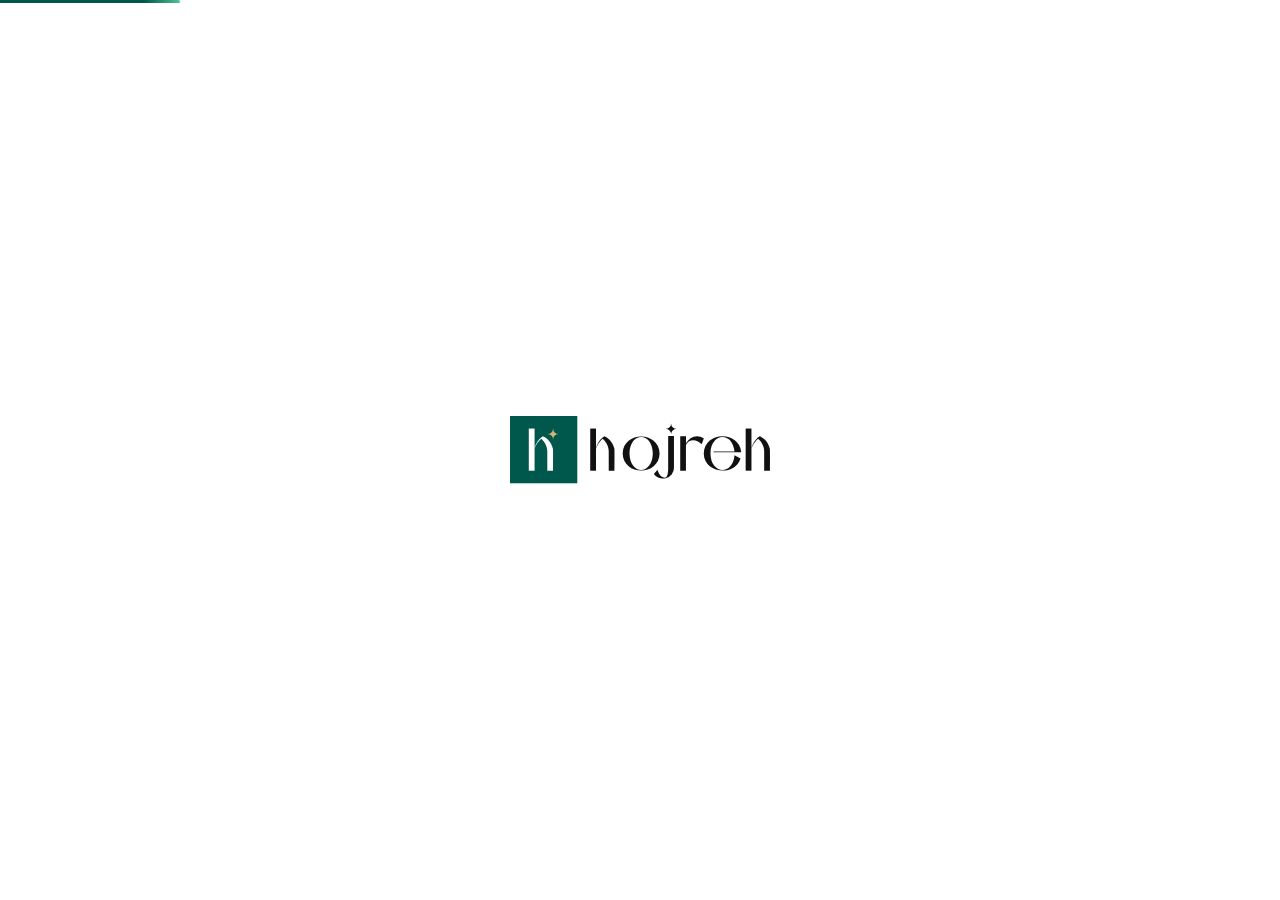
==== commit 4455bbff: "edirt" ====
--- a/staging/hojreh/index.html
+++ b/staging/hojreh/index.html
@@ -1,18 +1,31 @@
-﻿<!DOCTYPE html>
+<!DOCTYPE html>
 <html lang="fa" dir="rtl">
 <head>
 <meta charset="UTF-8">
+<!-- مقداردهی تم پیش از رندر برای جلوگیری از FOUC -->
 <script>(function(){try{var t=localStorage.getItem('hojreh-theme');if(t==='dark')document.documentElement.setAttribute('data-theme','dark');}catch(e){}})()</script>
 <meta name="viewport" content="width=device-width, initial-scale=1.0">
 <title>انتخاب بخش ‹ پنل مدیریت</title>
 <link rel="icon" type="image/webp" href="hojreh/assets/img/faw.webp">
+
+<!-- Font Awesome لوکال -->
 <link rel="stylesheet" href="woo-mockup/fontawesome/css/all.min.css">
+
+<!-- قاب وردپرس (همان استایل موکاپ ووکامرس) -->
 <link rel="stylesheet" href="woo-mockup/css/style.css">
+
+<!-- استایل اسکوپ‌شدهٔ صفحهٔ «انتخاب بخش» حجره داخل قاب وردپرس -->
 <link rel="stylesheet" href="woo-mockup/css/hojreh-access.css">
+
+<!-- انیمیشن هاور آیکون‌ها (فوتر و ...) — در همهٔ صفحات پروژه -->
 <link rel="stylesheet" href="hojreh/assets/css/icon-hover-anim.css">
+
+<!-- پری‌لودر لوگو (همان پری‌لودر سایر صفحات) -->
 <link rel="stylesheet" href="hojreh/assets/css/preloader.css">
 </head>
 <body>
+
+<!-- ═══════════ PRELOADER ═══════════ -->
 <div id="hojrehPreloaderBar"><div class="preloader-bar-fill"></div></div>
 <div id="hojrehPreloader">
   <svg class="preloader-logo" xmlns="http://www.w3.org/2000/svg" viewBox="0 0 1735.93 449.264" aria-label="حجره" shape-rendering="geometricPrecision">
@@ -42,14 +55,19 @@
     </g>
   </svg>
 </div>
+
+<!-- ===== TOP ADMIN BAR ===== -->
 <div id="wp-adminbar">
   <button class="menu-toggle adminbar-toggle" type="button" aria-label="باز کردن منو"><i class="fa-solid fa-bars"></i></button>
   <a href="#" class="wpadmin-back"><i class="fa-solid fa-arrow-right"></i> <span>بازگشت به فروشگاه حجره</span></a>
   <a href="#" class="wpadmin-buy-btn"><span>خرید افزونه حجره</span></a>
 </div>
+
 <div id="menu-overlay"></div>
 <button id="menu-close" type="button" aria-label="بستن منو"><i class="fa-solid fa-xmark"></i></button>
+
 <div id="wp-wrap">
+  <!-- ===== SIDEBAR ===== -->
   <nav id="adminmenu">
     <a class="menu-top" href="#"><i class="fa-solid fa-table-cells-large"></i> پیشخوان</a>
     <a class="menu-top" href="#"><i class="fa-solid fa-thumbtack"></i> نوشته‌ها</a>
@@ -58,7 +76,10 @@
     <a class="menu-top" href="#"><i class="fa-regular fa-comment-dots"></i> دیدگاه‌ها</a>
     <a class="menu-top" href="#"><i class="fa-solid fa-cart-shopping"></i> ووکامرس</a>
     <a class="menu-top" href="#"><i class="fa-solid fa-box"></i> محصولات</a>
+
+    <!-- منوی افزونهٔ حجره (صفحهٔ فعلی) -->
     <a class="menu-top current" href="./" aria-current="page"><svg class="menu-hojreh-icon" xmlns="http://www.w3.org/2000/svg" viewBox="0 0 1000 1000" aria-hidden="true" focusable="false"><path fill="currentColor" d="M0,500c276.1,0,500-223.9,500-500c0,276.1,223.9,500,500,500c-276.1,0-500,223.9-500,500C500,723.92,276.1,500,0,500z"/></svg> حجره</a>
+
     <a class="menu-top" href="#"><i class="fa-regular fa-credit-card"></i> پرداخت‌ها</a>
     <a class="menu-top" href="#"><i class="fa-solid fa-chart-line"></i> تجزیه و تحلیل</a>
     <a class="menu-top" href="#"><i class="fa-solid fa-bullhorn"></i> بازاریابی</a>
@@ -68,7 +89,10 @@
     <a class="menu-top" href="#"><i class="fa-solid fa-wrench"></i> ابزارها</a>
     <a class="menu-top" href="#"><i class="fa-solid fa-gear"></i> تنظیمات</a>
   </nav>
+
+  <!-- ===== MAIN BODY ===== -->
   <div id="wpbody" class="hojreh-wpbody">
+    <!-- صفحهٔ «انتخاب بخش» حجره (محتوا از hojreh/access-selector.html) -->
     <div class="hojreh-access">
       <div class="logo-wrap"><svg aria-label="حجره" class="logo-svg" shape-rendering="geometricPrecision" viewBox="0 0 1735.93 449.264" xmlns="http://www.w3.org/2000/svg">
 <g fill="currentColor">
@@ -86,6 +110,7 @@
 <path d="M286.469,217.88c-13.034-57.486-54.685-76.911-67.229-82.613-42.488,26.58-56.206,78.144-55.235,82.943,0,0,12.463-40.011,45.042-66.158,42.582,38.721,39.9,84.663,39.9,84.663V365.4h38.631C286.974,355.416,289.049,231.827,286.469,217.88Z" fill="#fff"></path>
 <path d="M251.419,120.093a36.234,36.234,0,0,0,36.23-36.23,36.234,36.234,0,0,0,36.23,36.23,36.234,36.234,0,0,0-36.23,36.23A36.235,36.235,0,0,0,251.419,120.093Z" fill="#d6b478"></path>
 </svg></div>
+
       <section class="access-choice-panel" aria-labelledby="accessChoiceTitle">
         <div class="standalone-title-wrap">
           <h1 id="accessChoiceTitle">انتخاب بخش</h1>
@@ -98,6 +123,7 @@
         <h2>ویرایشگر قیمت متغیرها</h2>
         <p>مشاهده و ویرایش مقادیر متغیرهای قیمت‌گذاری</p>
         </div>
+
         </a>
         <a class="access-choice-card" data-permission="edit_product_pricing_formula" href="hojreh/product-formulas.html" target="_blank">
         <div class="access-card-icon" data-lottie="settings" aria-hidden="true"></div>
@@ -105,6 +131,7 @@
         <h2>مدیریت فرمول محصولات</h2>
         <p>تنظیم و ویرایش فرمول قیمت‌گذاری محصولات</p>
         </div>
+
         </a>
         <a class="access-choice-card" href="hojreh/settings-panel.html" target="_blank">
         <div class="access-card-icon" data-lottie="plus" aria-hidden="true"></div>
@@ -112,12 +139,15 @@
         <h2>تعریف اجزای فرمول</h2>
         <p>تعریف متغیرها، ثابت‌ها و الگوهای قیمت‌گذاری</p>
         </div>
+
         </a>
         </div>
       </section>
+
       <footer>
         <div class="footer-pill-wrap">
           <div class="footer-pill-btns">
+            <!-- تغییر تم (ماه در حالت روشن، خورشید در حالت تاریک) -->
             <button class="pill-icon-btn" data-theme-action="toggle" type="button" aria-label="تغییر حالت نمایش" title="تغییر حالت نمایش">
               <svg class="theme-icon-moon" viewBox="0 0 24 24" fill="currentColor" xmlns="http://www.w3.org/2000/svg"><path d="M21 12.79A9 9 0 1 1 11.21 3 7 7 0 0 0 21 12.79z"/></svg>
               <svg class="theme-icon-sun" viewBox="0 0 24 24" fill="none" stroke="currentColor" stroke-width="2" stroke-linecap="round" stroke-linejoin="round"><circle cx="12" cy="12" r="5"/><line x1="12" y1="1" x2="12" y2="3"/><line x1="12" y1="21" x2="12" y2="23"/><line x1="4.22" y1="4.22" x2="5.64" y2="5.64"/><line x1="18.36" y1="18.36" x2="19.78" y2="19.78"/><line x1="1" y1="12" x2="3" y2="12"/><line x1="21" y1="12" x2="23" y2="12"/><line x1="4.22" y1="19.78" x2="5.64" y2="18.36"/><line x1="18.36" y1="5.64" x2="19.78" y2="4.22"/></svg>
@@ -130,13 +160,16 @@
     </div>
   </div>
 </div>
+
 <script src="hojreh/assets/js/preloader.js"></script>
 <script src="woo-mockup/js/script.js"></script>
 <script type="module" src="hojreh/assets/js/dark-mode.js"></script>
 <script src="hojreh/assets/js/vendor/lottie_light.min.js"></script>
 <script src="hojreh/assets/js/lottie-card-data.js"></script>
 <script src="hojreh/assets/js/access-card-lottie.js"></script>
+
+<!-- اینترو اولین بازدید: هسته (قابل استفادهٔ مجدد) + محتوای همین صفحه -->
 <script src="hojreh/assets/js/intro-core.js"></script>
 <script src="hojreh/assets/js/intro-access.js"></script>
 </body>
-</html>+</html>
--- a/staging/hojreh/woo-mockup/css/style.css
+++ b/staging/hojreh/woo-mockup/css/style.css
@@ -1,8 +1,8 @@
-﻿@font-face{
+@font-face{
   font-family:'YekanBakh';
   src: url('../fonts/YekanBakhFaNum-VF.woff2') format('woff2-variations'),
        url('../fonts/YekanBakhFaNum-VF.woff2') format('woff2');
-  font-weight: 100 900; 
+  font-weight: 100 900; /* فونت وریبل - کل بازه ضخامت فعال باشه */
   font-style: normal;
   font-display: swap;
 }
@@ -12,11 +12,11 @@
   --accent-light:#e6efee;
   --border:#c3c4c7;
   --border-light:#dcdcde;
-  --text:#111111; 
-  --text-light:#454545; 
+  --text:#111111; /* مشکی پایه پروژه */
+  --text-light:#454545; /* مشکی روشن‌تر، براساس --text */
   --bg:#f0f0f1;
   --white:#fff;
-  --admin-dark-2:#1f1f1f; 
+  --admin-dark-2:#1f1f1f; /* مشکی روشن‌تر از پایه، برای پس‌زمینهٔ منو */
   --radius:0;
 }
 *{box-sizing:border-box;}
@@ -37,7 +37,11 @@
 input,select,textarea,button{border-radius:var(--radius); font-family:inherit;}
 .fa-solid,.fa-regular,.fa-brands{width:1em; text-align:center;}
 h1,h2,h3,.hndle{font-weight:600;}
+
+/* ===== LAYOUT ===== */
 #wp-wrap{display:flex; min-height:calc(100vh - 40px);}
+
+/* ===== TOP ADMIN BAR ===== */
 #wp-adminbar{
   display:flex; align-items:stretch; justify-content:space-between;
   height:40px; background:var(--admin-dark-2); font-size:13px;
@@ -51,12 +55,16 @@
   display:flex; align-items:center; padding:0 20px; background:var(--accent); color:#fff; font-weight:600; white-space:nowrap;
 }
 #wp-adminbar .wpadmin-buy-btn:hover{background:var(--accent-dark); text-decoration:none; color:#fff;}
+
+/* Hamburger toggle inside the top admin bar (mobile only) */
 #wp-adminbar .adminbar-toggle{
   display:none; align-items:center; justify-content:center;
   width:44px; height:100%; background:transparent; border:none; box-shadow:none;
   color:#ccd0d4; font-size:16px; padding:0; cursor:pointer;
 }
 #wp-adminbar .adminbar-toggle:hover{color:#fff;}
+
+/* Overlay + close button for the mobile sidebar */
 #menu-overlay{
   display:none; position:fixed; inset:40px 0 0 0; background:rgba(0,0,0,.75);
   z-index:890;
@@ -69,6 +77,8 @@
   font-size:16px; cursor:pointer;
 }
 #menu-close.open{display:flex;}
+
+/* ===== SIDEBAR ===== */
 #adminmenu{
   width:190px; flex-shrink:0;
   background:var(--admin-dark-2);
@@ -83,7 +93,7 @@
 .menu-top.current, .menu-top.wp-has-current-submenu{
   background:var(--white); color:var(--text); border-right:4px solid var(--accent);
 }
-.submenu{background:#0a0a0a;  display:flex; flex-direction:column;}
+.submenu{background:#0a0a0a; /* مشکیِ تیره‌تر از پایه، بر همون اساس */ display:flex; flex-direction:column;}
 .submenu a{
   padding:7px 16px 7px 12px; color:#b4b9be; font-size:13px; border-right:4px solid transparent;
 }
@@ -92,10 +102,14 @@
   color:#fff; font-weight:600; background:var(--admin-dark-2);
 }
 .wp-has-current-submenu .submenu{display:flex;}
+
+/* ===== MAIN ===== */
 #wpbody{flex:1; min-width:0; padding:20px 20px 60px;}
+
 #poststuff{display:flex; gap:20px; align-items:flex-start; flex-wrap:wrap;}
 #post-body{flex:1 1 640px; min-width:0; display:flex; flex-direction:column; gap:20px;}
 #postbox-container-1{width:280px; flex-shrink:0; display:flex; flex-direction:column; gap:20px;}
+
 .postbox{
   background:var(--white); border:1px solid var(--border-light); border-radius:var(--radius);
 }
@@ -105,28 +119,32 @@
 }
 .postbox .inside{padding:14px;}
 .postbox .inside.no-pad{padding:0;}
+
+/* Title field */
 #titlewrap input{
   width:100%; font-size:22px; padding:10px 12px; border:1px solid var(--border);
   border-radius:var(--radius); background:#fff; color:var(--text);
 }
 #titlewrap input::placeholder{color:#8c8f94;}
 #titlewrap input:focus{outline:none; border-color:var(--accent); box-shadow:0 0 0 1px var(--accent);}
+
+/* Editor toolbar */
 .editor-wrap{border:1px solid var(--border-light); border-radius:var(--radius);}
 .editor-toolbar{
   display:flex; align-items:center; flex-wrap:nowrap; gap:2px; padding:6px 8px;
   border-bottom:1px solid var(--border-light); background:#fafafa;
-  overflow-x:auto; 
+  overflow-x:auto; /* روی صفحه‌های خیلی باریک اسکرول افقی بخوره ولی هدر نشکنه */
 }
 .editor-toolbar .btn{
   width:28px; height:28px; display:flex; align-items:center; justify-content:center;
-  border:none; background:transparent; cursor:pointer; color:#333333; border-radius:var(--radius); padding:0; font-size:13px; 
+  border:none; background:transparent; cursor:pointer; color:#333333; border-radius:var(--radius); padding:0; font-size:13px; /* مشکیِ روشن‌تر از پایه */
 }
 .editor-toolbar .btn:hover{background:var(--accent-light); color:var(--accent-dark);}
 .editor-select{
   border:1px solid var(--border-light); background:#fff; padding:3px 8px; font-size:12px; color:var(--text-light);
 }
 .editor-toolbar .media-btn{
-  margin-inline-start:auto; 
+  margin-inline-start:auto; /* همیشه توی همون ردیف هدر، چسبیده به سمت چپ */
   flex-shrink:0;
   width:auto; padding:0 10px; gap:6px; font-size:12px; color:var(--text-light); border:1px solid var(--border-light); background:#fff;
 }
@@ -138,11 +156,15 @@
 .editor-footer{
   display:flex; justify-content:flex-end; padding:6px 10px; font-size:12px; color:var(--text-light); border-top:1px solid var(--border-light);
 }
+
+/* ===== WooCommerce product data box ===== */
 .wc-header{
   padding:10px 14px; border-bottom:1px solid var(--border-light);
   display:flex; align-items:center; justify-content:space-between; flex-wrap:nowrap; gap:8px;
 }
 .wc-header h2{margin:0; font-size:14px; font-weight:600;}
+
+/* Product type switch (simple / variable) */
 .product-type-switch{
   list-style:none; margin:0; display:flex;
   border-radius:50px; overflow:hidden;
@@ -157,6 +179,8 @@
 .product-type-switch a:hover{text-decoration:none; background:#f0f0f1;}
 .product-type-switch li.active a{background:var(--accent); color:#fff;}
 .product-type-switch li.active a:hover{background:var(--accent-dark);}
+
+/* Hide/show tabs & panels driven by the selected product type */
 .product-data-box .tab-item.variable-only,
 .product-data-box .wc-panel.variable-only,
 .product-data-box .wc-checkbox-row.variable-only{display:none;}
@@ -164,6 +188,7 @@
 .product-data-box.variable-active .wc-checkbox-row.variable-only{display:flex;}
 .product-data-box.variable-active .wc-panel.variable-only:not(.hidden){display:block;}
 .product-data-box.variable-active .tab-item[data-tab="general"]{display:none;}
+
 .product_data_tabs{
   display:flex; flex-direction:column; width:170px; flex-shrink:0;
   background:#f7f7f7; border-inline-end:1px solid var(--border-light); list-style:none; margin:0; padding:0;
@@ -180,12 +205,15 @@
 .product_data_tabs .tab-item.active a::before{
   content:""; position:absolute; inset-inline-start:0; top:0; bottom:0; width:3px; background:var(--accent);
 }
+
 .panel-wrap{display:flex; align-items:stretch;}
 .wc-panels{flex:1; min-width:0;}
 .wc-panel{padding:16px;}
 .wc-panel.hidden{display:none;}
+
 .wc-options-group{border-bottom:1px solid var(--border-light); padding-bottom:14px; margin-bottom:14px;}
 .wc-options-group:last-child{border-bottom:none; margin-bottom:0; padding-bottom:0;}
+
 .wc-field{display:flex; align-items:center; gap:0; margin-bottom:12px; flex-wrap:wrap;}
 .wc-field label{width:150px; flex-shrink:0; font-size:13px; color:var(--text);}
 .wc-field .field-input{flex:1; min-width:180px; display:flex; align-items:center; gap:8px; flex-wrap:wrap;}
@@ -199,18 +227,23 @@
 input[type=checkbox], input[type=radio]{
   width:16px; height:16px; accent-color:var(--accent); margin:0; cursor:pointer; flex-shrink:0;
 }
+
 .wc-textarea{width:100%; max-width:340px; border:1px solid var(--border); padding:6px;}
 .wc-field input.wc-input-narrow{max-width:80px;}
 .wc-field input.wc-dim-input{max-width:80px;}
 .wc-select-narrow{max-width:220px;}
+
 .wc-radio-list{list-style:none; margin:0; padding:0; display:flex; flex-direction:column; gap:6px;}
 .wc-radio-list label{display:flex; align-items:center; gap:6px; font-size:13px;}
+
 .wc-linked-select{
   width:100%; max-width:400px; border:1px solid var(--border); padding:6px 8px; font-size:13px; background:#fff;
 }
+
 .wc-toolbar-top{padding:10px 0 14px; border-bottom:1px solid var(--border-light); margin-bottom:14px;}
 .wc-toolbar-top .expand-close{font-size:12px; color:var(--text-light); display:block; margin-bottom:8px;}
 .wc-toolbar-top .actions{display:flex; gap:8px; flex-wrap:wrap; align-items:center;}
+
 .btn{
   border:1px solid var(--border); background:#f6f7f7; padding:6px 12px; font-size:13px; cursor:pointer; border-radius:var(--radius); color:var(--text);
   display:inline-flex; align-items:center; gap:7px;
@@ -220,6 +253,7 @@
   background:var(--accent); border-color:var(--accent); color:#fff;
 }
 .btn-primary:hover{background:var(--accent-dark); border-color:var(--accent-dark);}
+
 .attribute-box{border:1px solid var(--border-light); margin-bottom:10px;}
 .attribute-box h3{
   margin:0; padding:10px 14px; background:#f7f7f7; font-size:13px; font-weight:600;
@@ -229,12 +263,15 @@
 .attribute-box h3 a:hover{color:#b32d2e;}
 .attribute-box-body{padding:12px 14px; display:flex; flex-direction:column; gap:8px;}
 .attribute-box-body .wc-field{margin-bottom:0;}
+
+/* ===== Variations tab ===== */
 .variations-defaults{
   display:flex; align-items:center; flex-wrap:wrap; gap:8px; padding-bottom:14px;
   margin-bottom:14px; border-bottom:1px solid var(--border-light); font-size:13px;
 }
 .variations-toolbar{display:flex; align-items:center; justify-content:space-between; flex-wrap:wrap; gap:10px;}
 .variations-toolbar .expand-close{font-size:12px; color:var(--text-light); white-space:nowrap;}
+
 .variation-list{margin-top:14px; display:flex; flex-direction:column; gap:0;}
 .variation-item{border:1px solid var(--border-light); border-top:none;}
 .variation-item:first-child{border-top:1px solid var(--border-light);}
@@ -248,6 +285,8 @@
 .variation-item-head .variation-remove:hover{color:#b32d2e; text-decoration:none;}
 .variation-item-body{padding:14px; border-top:1px solid var(--border-light);}
 .variation-item-body.hidden{display:none;}
+
+/* ===== Right column boxes ===== */
 .pub-list{list-style:none; margin:0; padding:0; display:flex; flex-direction:column; gap:6px; font-size:13px;}
 .pub-list li{display:flex; align-items:center; gap:7px;}
 .pub-list li i{color:var(--text-light); width:14px; text-align:center;}
@@ -257,15 +296,19 @@
   margin-top:12px; background:var(--accent); color:#fff; border:1px solid var(--accent);
   padding:8px 20px; font-size:13px; cursor:pointer; width:100%;
   display:flex; align-items:center; justify-content:space-between; gap:8px;
+  /* در RTL، justify-content:space-between یعنی «انتشار» سمت راست و آیکون موشک سمت چپ دکمه */
 }
 .pub-publish:hover{background:var(--accent-dark);}
+
 .img-placeholder{
   border:1px dashed var(--border); padding:24px 12px; text-align:center; font-size:13px; cursor:pointer; color:var(--accent);
   display:flex; flex-direction:column; align-items:center; gap:8px;
 }
 .img-placeholder:hover{background:#fafafa;}
 .img-placeholder i{font-size:24px; color:#c3c4c7;}
+
 .postbox-photo{display:block; width:100%; height:auto;}
+
 .taxonomy-box .tabs{display:flex; border-bottom:1px solid var(--border-light); margin-bottom:10px;}
 .taxonomy-box .tabs a{padding:6px 4px; font-size:12px; margin-inline-end:14px; color:var(--text-light); border-bottom:2px solid transparent;}
 .taxonomy-box .tabs a.active{color:var(--text); border-color:var(--accent); font-weight:600;}
@@ -273,10 +316,13 @@
 .tax-list li{margin-bottom:5px; font-size:13px;}
 .tax-list label{display:flex; align-items:center; gap:6px;}
 .tax-addnew{font-size:12px; display:flex; align-items:center; gap:6px; width:fit-content;}
+
 .menu-toggle{
   display:flex; align-items:center; justify-content:center; width:32px; height:32px;
   background:#fff; border:1px solid var(--border); color:var(--text); cursor:pointer; font-size:15px;
 }
+
+/* Responsive */
 @media (max-width: 1024px){
   #poststuff{flex-direction:column;}
   #postbox-container-1{width:100%;}
@@ -284,6 +330,7 @@
 }
 @media (max-width: 782px){
   #adminmenu{position:fixed; inset-inline-start:-220px; top:40px; bottom:0; z-index:900; transition:.2s; box-shadow:2px 0 8px rgba(0,0,0,.2); overflow-y:auto;}
+  /* Prevent any product-data child from creating a fixed/intrinsic width on narrow screens. */
   #poststuff,
   #post-body,
   #postbox-container-1,
@@ -306,10 +353,16 @@
   #adminmenu.open{inset-inline-start:0;}
   #wp-wrap{min-height:calc(100vh - 40px);}
   #wpbody{padding:14px; max-width:100vw; overflow-x:hidden;}
+
+  /* Top bar: hide the "back to store" link, show the hamburger instead */
   #wp-adminbar .wpadmin-back{display:none;}
   #wp-adminbar .adminbar-toggle{display:flex;}
+
+  /* Rich-text editor toolbar: never wrap — clip whatever doesn't fit on one line */
   .editor-toolbar{flex-wrap:nowrap; overflow:hidden;}
   .editor-toolbar .media-btn{display:none;}
+
+  /* Product data panel → accordion */
   .panel-wrap{flex-direction:column;}
   .product_data_tabs{width:100%; flex-direction:column; border-inline-end:none; border-bottom:none;}
   .product_data_tabs .tab-item{border-bottom:1px solid var(--border-light);}
@@ -321,7 +374,8 @@
   .product_data_tabs .tab-item .wc-panel{
     border-top:1px solid var(--border-light); background:#fff;
   }
-  .wc-panels{display:none;} 
+  .wc-panels{display:none;} /* panels live inside their accordion item on mobile; this wrapper stays empty */
+
   .wc-panel{padding:14px;}
   .wc-field{flex-direction:column; align-items:flex-start; gap:6px; margin-bottom:14px;}
   .wc-field label{width:auto; margin-bottom:0; font-weight:600;}
@@ -348,4 +402,4 @@
   .wc-toolbar-top .actions{flex-direction:column; align-items:stretch;}
   .attribute-box h3{flex-wrap:wrap; gap:6px;}
   .pub-publish{padding:8px 14px;}
-}+}
--- a/staging/hojreh/woo-mockup/css/hojreh-access.css
+++ b/staging/hojreh/woo-mockup/css/hojreh-access.css
@@ -1,10 +1,33 @@
-﻿@font-face {
+/* ═══════════════════════════════════════════════════════════════
+   hojreh-access.css
+   ───────────────────────────────────────────────────────────────
+   استایل صفحهٔ «انتخاب بخش» حجره، وقتی داخل قاب وردپرس (index.html
+   در روت پروژه) نمایش داده می‌شود.
+
+   قواعد از hojreh/assets/css/access-pages.css و general.css گرفته
+   شده‌اند (مقادیر یکسان) ولی همه زیر کلاس `.hojreh-access` اسکوپ
+   شده‌اند، چون general.css ریست سراسری (* / html / body / header /
+   footer) دارد و نباید مستقیم کنار style.css وردپرس لینک شود —
+   همان رویکرد hojreh-formula.css.
+
+   توکن‌ها (رنگ/فونت) هم روی خود `.hojreh-access` تعریف شده‌اند و
+   به :root نشت نمی‌کنند. قاب وردپرس (ادمین‌بار و منو) همیشه همان ظاهر
+   خودش را دارد؛ ولی ناحیهٔ محتوا (#wpbody) با دکمهٔ تم فوتر بین روشن و
+   تاریک سوییچ می‌شود (dark-mode.js روی <html> ویژگی data-theme می‌گذارد).
+   ═══════════════════════════════════════════════════════════════ */
+
+@font-face {
   font-family: 'Gramophone';
   src: url('../../hojreh/assets/font/GramophoneFaNum-VF.woff2') format('woff2');
   font-weight: 100 900;
   font-style: normal;
   font-display: swap;
 }
+
+/* ── توکن‌های رنگ پری‌لودر ──
+   پری‌لودر (preloader.css) خارج از `.hojreh-access` است و از متغیرهای
+   --white/--black/--green-* استفاده می‌کند؛ چون این توکن‌ها اینجا روی :root
+   تعریف نمی‌شوند، فقط برای خودِ پری‌لودر و نوار پیشرفتش تعریف می‌کنیم. */
 #hojrehPreloader,
 #hojrehPreloaderBar {
   --green-dark: #00584D;
@@ -12,6 +35,7 @@
   --black: #111111;
   --white: #ffffff;
 }
+
 [data-theme="dark"] #hojrehPreloader,
 [data-theme="dark"] #hojrehPreloaderBar {
   --green-dark: #06917D;
@@ -19,23 +43,33 @@
   --black: #eeeeee;
   --white: #111111;
 }
+
+/* ── آیکون منوی حجره در ساید‌بار وردپرس ── */
 #adminmenu .menu-hojreh-icon {
   width: 16px;
   height: 16px;
   flex-shrink: 0;
   display: block;
-  color: #000111; 
+  color: #000111; /* رنگ اصلی آیکون (fill از currentColor می‌آید) */
   transition: color .3s ease;
 }
+
+/* ── لینک فعالِ حجره در ساید‌بار: همگام با تم محتوا ──
+   در تم روشن سفید (از style.css)، در تم تاریک هم‌رنگ ناحیهٔ محتوا (#111111).
+   آیکون هم در تم تاریک سفید می‌شود تا روی پس‌زمینهٔ مشکی دیده شود. */
 #adminmenu .menu-top.current {
   transition: background-color .3s ease, color .3s ease, border-color .3s ease;
 }
+
 [data-theme="dark"] #adminmenu .menu-top.current {
   background: #111111;
   color: #eeeeee;
   border-right-color: #06917D;
 }
+
 [data-theme="dark"] #adminmenu .menu-top.current .menu-hojreh-icon { color: #ffffff; }
+
+/* هاور (پس‌زمینهٔ سبز): آیکون سفید، در هر دو تم */
 #adminmenu .menu-top.current:hover,
 [data-theme="dark"] #adminmenu .menu-top.current:hover {
   background: var(--accent);
@@ -43,6 +77,8 @@
 }
 #adminmenu .menu-top.current:hover .menu-hojreh-icon,
 [data-theme="dark"] #adminmenu .menu-top.current:hover .menu-hojreh-icon { color: #fff; }
+
+/* ── ناحیهٔ محتوا: بدون حاشیه/مارجین وردپرس، سفید یکدست ── */
 #wpbody.hojreh-wpbody {
   display: flex;
   flex-direction: column;
@@ -51,7 +87,10 @@
   overflow-x: hidden;
   transition: background .3s ease;
 }
+
 [data-theme="dark"] #wpbody.hojreh-wpbody { background: #111111; }
+
+/* ── پنل اصلی ── */
 .hojreh-access {
   --green-dark: #00584D;
   --green-mid: #156b61;
@@ -64,12 +103,13 @@
   --white: #ffffff;
   --font-display: 'Gramophone', 'Tahoma', sans-serif;
   --font-body: 'YekanBakh', 'Tahoma', sans-serif;
+
   flex: 1;
   display: flex;
   flex-direction: column;
   align-items: center;
   gap: 18px;
-  min-height: calc(100vh - 40px); 
+  min-height: calc(100vh - 40px); /* ادمین‌بار */
   padding: 30px 24px 0;
   background: var(--white);
   color: var(--black);
@@ -78,6 +118,8 @@
   font-variation-settings: "DOTS" 1;
   transition: background .3s ease, color .3s ease;
 }
+
+/* ── تم تاریک (همان توکن‌های general.css) ── */
 [data-theme="dark"] .hojreh-access {
   --gray-100: #1e1e1e;
   --gray-200: #272727;
@@ -90,15 +132,19 @@
   --green-mid: #08b49a;
   color-scheme: dark;
 }
+
 .hojreh-access h1,
 .hojreh-access h2,
 .hojreh-access p { margin: 0; }
+
+/* ── لوگو ── */
 .hojreh-access .logo-wrap {
   margin-top: 6px;
   display: flex;
   align-items: center;
   justify-content: center;
 }
+
 .hojreh-access .logo-svg {
   width: 200px;
   height: auto;
@@ -106,24 +152,31 @@
   shape-rendering: geometricPrecision;
   transition: color .3s ease;
 }
+
 [data-theme="dark"] .hojreh-access .logo-svg { color: #ffffff; }
+
 .hojreh-access .logo-bg-rect { fill: var(--green-dark); transition: fill .3s ease; }
+
+/* ── عنوان ── */
 .hojreh-access .access-choice-panel {
   width: min(960px, 100%);
-  margin-block: auto;      
+  margin-block: auto;      /* لوگو بالا، کارت‌ها وسطِ فضای باقی‌مانده، فوتر پایین */
   padding-bottom: 8px;
 }
+
 .hojreh-access .standalone-title-wrap {
   text-align: center;
   margin: 0 auto 22px;
   max-width: 640px;
 }
+
 .hojreh-access .standalone-title-wrap h1 {
   font-size: clamp(28px, 4vw, 38px);
   font-weight: 850;
   color: var(--black);
   line-height: 1.35;
 }
+
 .hojreh-access .standalone-title-wrap p {
   margin-top: 7px;
   font-family: var(--font-body);
@@ -134,11 +187,14 @@
   color: var(--gray-600);
   line-height: 1.9;
 }
+
+/* ── کارت‌های انتخاب ── */
 .hojreh-access .access-choice-grid {
   display: grid;
   grid-template-columns: repeat(3, minmax(0, 1fr));
   gap: 14px;
 }
+
 .hojreh-access a.access-choice-card {
   position: relative;
   min-height: 264px;
@@ -155,16 +211,22 @@
   outline: 0 solid transparent;
   transition: background .22s ease, outline-color .2s;
 }
-.hojreh-access a.access-choice-card:nth-child(1) { border-radius: 15px 200px 200px 15px; }  
-.hojreh-access a.access-choice-card:nth-child(2) { border-radius: 15px; }                   
-.hojreh-access a.access-choice-card:nth-child(3) { border-radius: 200px 15px 15px 200px; }  
+
+/* ── گردی گوشه‌ها (صفحه RTL است؛ کارت اول سمت راست قرار می‌گیرد) ──
+   ترتیب مقادیر: بالا-چپ | بالا-راست | پایین-راست | پایین-چپ */
+.hojreh-access a.access-choice-card:nth-child(1) { border-radius: 15px 200px 200px 15px; }  /* سمت راست */
+.hojreh-access a.access-choice-card:nth-child(2) { border-radius: 15px; }                   /* وسط */
+.hojreh-access a.access-choice-card:nth-child(3) { border-radius: 200px 15px 15px 200px; }  /* سمت چپ */
+
 .hojreh-access a.access-choice-card:hover,
 .hojreh-access a.access-choice-card:focus-visible {
   background: var(--gray-200);
   color: var(--black);
   text-decoration: none;
 }
+
 .hojreh-access a.access-choice-card:focus-visible { outline: 2px solid var(--green-dark); outline-offset: 3px; }
+
 .hojreh-access .access-card-icon {
   width: 156px;
   height: 156px;
@@ -172,24 +234,31 @@
   align-items: center;
   justify-content: center;
   color: var(--black);
-  margin: -14px 0 4px;     
+  margin: -14px 0 4px;     /* بوم لاتی ۷۵۰×۷۵۰ حاشیهٔ خالی دارد؛ جبرانش می‌کنیم */
   transition: color .2s ease;
 }
+
 .hojreh-access .access-card-icon svg { width: 100%; height: 100%; display: block; }
+
 .hojreh-access .access-card-content h2 {
   font-size: 19px;
   font-weight: 800;
   color: var(--black);
   transition: color .2s ease;
 }
+
+/* هاورِ کارت: آیکون و عنوانِ همان کارت مشکی می‌شود */
 .hojreh-access a.access-choice-card:hover .access-card-icon,
 .hojreh-access a.access-choice-card:focus-visible .access-card-icon,
 .hojreh-access a.access-choice-card:hover .access-card-content h2,
 .hojreh-access a.access-choice-card:focus-visible .access-card-content h2 { color: var(--black); }
+
+/* وقتی یک کارت هاور است، آیکون و عنوانِ بقیه gray-300 می‌شود */
 .hojreh-access .access-choice-grid:has(a.access-choice-card:hover, a.access-choice-card:focus-visible)
   a.access-choice-card:not(:hover):not(:focus-visible) .access-card-icon,
 .hojreh-access .access-choice-grid:has(a.access-choice-card:hover, a.access-choice-card:focus-visible)
   a.access-choice-card:not(:hover):not(:focus-visible) .access-card-content h2 { color: var(--gray-300); }
+
 .hojreh-access .access-card-content p {
   margin-top: 7px;
   font-family: var(--font-body);
@@ -200,6 +269,9 @@
   line-height: 1.85;
   font-weight: 500;
 }
+
+/* ── زیرنویس به‌صورت تولتیپ روی هاور (فقط دستگاه‌هایی که هاور دارند) ──
+   در دستگاه‌های لمسی هاور وجود ندارد، پس همان زیرنویسِ درون‌کارت می‌ماند. */
 @media (hover: hover) {
   .hojreh-access a.access-choice-card .access-card-content p {
     position: absolute;
@@ -207,7 +279,7 @@
     inset-inline: 0;
     margin: 0 auto;
     width: max-content;
-    max-width: 100%;         
+    max-width: 100%;         /* هیچ‌وقت از عرض کارت بیرون نمی‌زند (برش در لبه‌ها) */
     padding: 8px 14px;
     border-radius: 100px;
     background: var(--black);
@@ -221,6 +293,7 @@
     visibility: hidden;
     transition: opacity .18s ease, visibility .18s ease;
   }
+
   .hojreh-access a.access-choice-card .access-card-content p::before {
     content: '';
     position: absolute;
@@ -232,12 +305,15 @@
     background: var(--black);
     transform: rotate(45deg);
   }
+
   .hojreh-access a.access-choice-card:hover .access-card-content p,
   .hojreh-access a.access-choice-card:focus-visible .access-card-content p {
     opacity: 1;
     visibility: visible;
   }
 }
+
+/* ── فوتر (پیل تم / بازگشت به بالا) — نسخهٔ اسکوپ‌شدهٔ general.css ── */
 .hojreh-access footer {
   width: 100%;
   margin-top: auto;
@@ -250,11 +326,13 @@
   font-size: 13px;
   font-weight: 600;
 }
+
 .hojreh-access .footer-pill-wrap {
   display: flex;
   justify-content: center;
   margin-bottom: 12px;
 }
+
 .hojreh-access .footer-pill-btns {
   display: inline-flex;
   align-items: center;
@@ -263,6 +341,7 @@
   border-radius: 50px;
   padding: 4px;
 }
+
 .hojreh-access .pill-icon-btn {
   width: 32px;
   height: 32px;
@@ -280,30 +359,38 @@
   user-select: none;
   -webkit-user-select: none;
 }
+
 .hojreh-access .pill-icon-btn:hover { background: var(--gray-300); color: var(--black); transform: scale(1.08); }
 .hojreh-access .pill-icon-btn:active { transform: scale(.95); }
+
 .hojreh-access .pill-icon-btn svg {
   width: 14px;
   height: 14px;
   flex-shrink: 0;
   pointer-events: none;
 }
+
 .hojreh-access .theme-icon-sun  { display: none; }
 .hojreh-access .theme-icon-moon { display: block; }
 [data-theme="dark"] .hojreh-access .theme-icon-sun  { display: block; }
 [data-theme="dark"] .hojreh-access .theme-icon-moon { display: none; }
+
+/* ── گذار دایره‌ای تم (View Transitions API) — همان general.css ── */
 ::view-transition-old(root),
 ::view-transition-new(root) { animation: none; mix-blend-mode: normal; }
 ::view-transition-old(root) { z-index: 0; }
 ::view-transition-new(root) { z-index: 1; }
 html[data-theme-transition="to-dark"]::view-transition-old(root) { z-index: 1; }
 html[data-theme-transition="to-dark"]::view-transition-new(root) { z-index: 0; }
+
 @media (prefers-reduced-motion: reduce) {
   .hojreh-access a.access-choice-card,
   .hojreh-access .access-card-icon,
   .hojreh-access .access-card-content h2,
   .hojreh-access .access-card-content p { transition: none !important; }
 }
+
+/* ── عرض‌های متوسط: همان ۳ ستون، ولی فشرده‌تر ── */
 @media (max-width: 1000px) {
   .hojreh-access { padding-inline: 16px; }
   .hojreh-access a.access-choice-card { padding: 20px 14px; min-height: 240px; }
@@ -311,19 +398,26 @@
   .hojreh-access .access-card-content h2 { font-size: 16px; }
   .hojreh-access .access-card-content p { font-size: 12px; }
 }
+
+/* ── موبایل ── */
 @media (max-width: 720px) {
   .hojreh-access {
     min-height: calc(100vh - 40px);
     padding: 22px 14px 0;
     gap: 12px;
   }
+
   .hojreh-access .logo-svg { width: 150px; }
+
   .hojreh-access .standalone-title-wrap { margin-bottom: 16px; }
   .hojreh-access .standalone-title-wrap h1 { font-size: 27px; }
   .hojreh-access .standalone-title-wrap p { font-size: 13px; }
+
   .hojreh-access .access-choice-grid { grid-template-columns: 1fr; gap: 10px; }
+
   .hojreh-access a.access-choice-card,
   .hojreh-access a.access-choice-card:nth-child(n) { border-radius: 15px; }
+
   .hojreh-access a.access-choice-card {
     min-height: 112px;
     flex-direction: row;
@@ -333,17 +427,20 @@
     text-align: right;
     padding: 14px;
   }
+
   .hojreh-access .access-card-icon {
     width: 84px;
     height: 84px;
     flex: 0 0 84px;
     margin: -8px 0;
   }
+
   .hojreh-access .access-card-content {
     min-width: 0;
     flex: 1;
     padding-block: 3px;
   }
+
   .hojreh-access .access-card-content h2 { font-size: 16px; line-height: 1.55; }
   .hojreh-access .access-card-content p { margin-top: 5px; font-size: 11.5px; line-height: 1.7; }
-}+}
--- a/staging/hojreh/hojreh/assets/css/preloader.css
+++ b/staging/hojreh/hojreh/assets/css/preloader.css
@@ -1,4 +1,4 @@
-﻿html:not(.hojreh-preloading-done),
+html:not(.hojreh-preloading-done),
 html:not(.hojreh-preloading-done) body {
   overflow: hidden;
 }
@@ -140,4 +140,4 @@
   #hojrehPreloaderBar .preloader-bar-fill {
     transition: none !important;
   }
-}+}
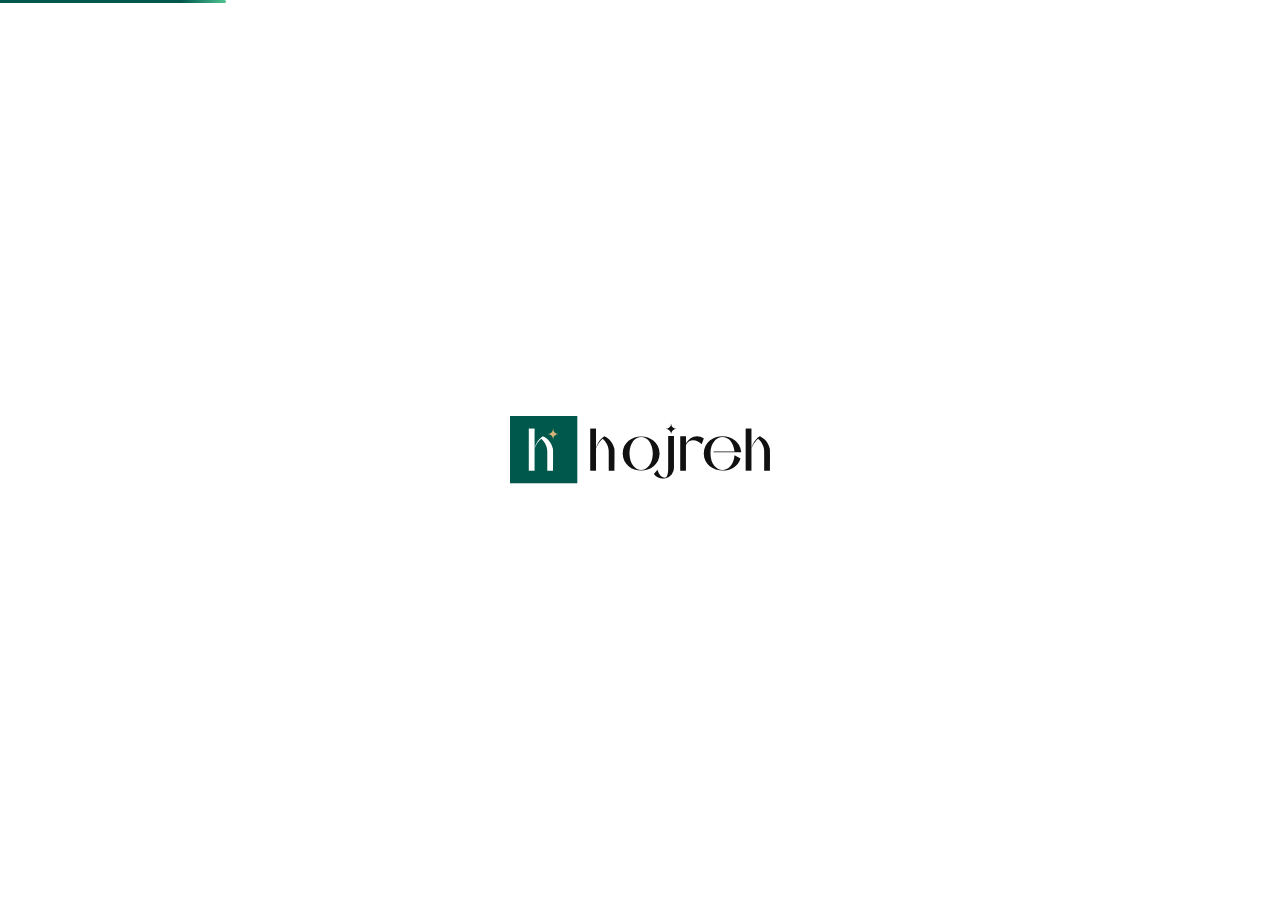
==== commit 9c7c96e5: ";frj" ====
--- a/staging/hojreh/index.html
+++ b/staging/hojreh/index.html
@@ -2,30 +2,23 @@
 <html lang="fa" dir="rtl">
 <head>
 <meta charset="UTF-8">
-<!-- مقداردهی تم پیش از رندر برای جلوگیری از FOUC -->
 <script>(function(){try{var t=localStorage.getItem('hojreh-theme');if(t==='dark')document.documentElement.setAttribute('data-theme','dark');}catch(e){}})()</script>
 <meta name="viewport" content="width=device-width, initial-scale=1.0">
 <title>انتخاب بخش ‹ پنل مدیریت</title>
 <link rel="icon" type="image/webp" href="hojreh/assets/img/faw.webp">
 
-<!-- Font Awesome لوکال -->
 <link rel="stylesheet" href="woo-mockup/fontawesome/css/all.min.css">
 
-<!-- قاب وردپرس (همان استایل موکاپ ووکامرس) -->
 <link rel="stylesheet" href="woo-mockup/css/style.css">
 
-<!-- استایل اسکوپ‌شدهٔ صفحهٔ «انتخاب بخش» حجره داخل قاب وردپرس -->
 <link rel="stylesheet" href="woo-mockup/css/hojreh-access.css">
 
-<!-- انیمیشن هاور آیکون‌ها (فوتر و ...) — در همهٔ صفحات پروژه -->
 <link rel="stylesheet" href="hojreh/assets/css/icon-hover-anim.css">
 
-<!-- پری‌لودر لوگو (همان پری‌لودر سایر صفحات) -->
 <link rel="stylesheet" href="hojreh/assets/css/preloader.css">
 </head>
 <body>
 
-<!-- ═══════════ PRELOADER ═══════════ -->
 <div id="hojrehPreloaderBar"><div class="preloader-bar-fill"></div></div>
 <div id="hojrehPreloader">
   <svg class="preloader-logo" xmlns="http://www.w3.org/2000/svg" viewBox="0 0 1735.93 449.264" aria-label="حجره" shape-rendering="geometricPrecision">
@@ -56,7 +49,6 @@
   </svg>
 </div>
 
-<!-- ===== TOP ADMIN BAR ===== -->
 <div id="wp-adminbar">
   <button class="menu-toggle adminbar-toggle" type="button" aria-label="باز کردن منو"><i class="fa-solid fa-bars"></i></button>
   <a href="#" class="wpadmin-back"><i class="fa-solid fa-arrow-right"></i> <span>بازگشت به فروشگاه حجره</span></a>
@@ -67,7 +59,6 @@
 <button id="menu-close" type="button" aria-label="بستن منو"><i class="fa-solid fa-xmark"></i></button>
 
 <div id="wp-wrap">
-  <!-- ===== SIDEBAR ===== -->
   <nav id="adminmenu">
     <a class="menu-top" href="#"><i class="fa-solid fa-table-cells-large"></i> پیشخوان</a>
     <a class="menu-top" href="#"><i class="fa-solid fa-thumbtack"></i> نوشته‌ها</a>
@@ -77,7 +68,6 @@
     <a class="menu-top" href="#"><i class="fa-solid fa-cart-shopping"></i> ووکامرس</a>
     <a class="menu-top" href="#"><i class="fa-solid fa-box"></i> محصولات</a>
 
-    <!-- منوی افزونهٔ حجره (صفحهٔ فعلی) -->
     <a class="menu-top current" href="./" aria-current="page"><svg class="menu-hojreh-icon" xmlns="http://www.w3.org/2000/svg" viewBox="0 0 1000 1000" aria-hidden="true" focusable="false"><path fill="currentColor" d="M0,500c276.1,0,500-223.9,500-500c0,276.1,223.9,500,500,500c-276.1,0-500,223.9-500,500C500,723.92,276.1,500,0,500z"/></svg> حجره</a>
 
     <a class="menu-top" href="#"><i class="fa-regular fa-credit-card"></i> پرداخت‌ها</a>
@@ -90,9 +80,7 @@
     <a class="menu-top" href="#"><i class="fa-solid fa-gear"></i> تنظیمات</a>
   </nav>
 
-  <!-- ===== MAIN BODY ===== -->
   <div id="wpbody" class="hojreh-wpbody">
-    <!-- صفحهٔ «انتخاب بخش» حجره (محتوا از hojreh/access-selector.html) -->
     <div class="hojreh-access">
       <div class="logo-wrap"><svg aria-label="حجره" class="logo-svg" shape-rendering="geometricPrecision" viewBox="0 0 1735.93 449.264" xmlns="http://www.w3.org/2000/svg">
 <g fill="currentColor">
@@ -147,7 +135,6 @@
       <footer>
         <div class="footer-pill-wrap">
           <div class="footer-pill-btns">
-            <!-- تغییر تم (ماه در حالت روشن، خورشید در حالت تاریک) -->
             <button class="pill-icon-btn" data-theme-action="toggle" type="button" aria-label="تغییر حالت نمایش" title="تغییر حالت نمایش">
               <svg class="theme-icon-moon" viewBox="0 0 24 24" fill="currentColor" xmlns="http://www.w3.org/2000/svg"><path d="M21 12.79A9 9 0 1 1 11.21 3 7 7 0 0 0 21 12.79z"/></svg>
               <svg class="theme-icon-sun" viewBox="0 0 24 24" fill="none" stroke="currentColor" stroke-width="2" stroke-linecap="round" stroke-linejoin="round"><circle cx="12" cy="12" r="5"/><line x1="12" y1="1" x2="12" y2="3"/><line x1="12" y1="21" x2="12" y2="23"/><line x1="4.22" y1="4.22" x2="5.64" y2="5.64"/><line x1="18.36" y1="18.36" x2="19.78" y2="19.78"/><line x1="1" y1="12" x2="3" y2="12"/><line x1="21" y1="12" x2="23" y2="12"/><line x1="4.22" y1="19.78" x2="5.64" y2="18.36"/><line x1="18.36" y1="5.64" x2="19.78" y2="4.22"/></svg>
@@ -168,7 +155,6 @@
 <script src="hojreh/assets/js/lottie-card-data.js"></script>
 <script src="hojreh/assets/js/access-card-lottie.js"></script>
 
-<!-- اینترو اولین بازدید: هسته (قابل استفادهٔ مجدد) + محتوای همین صفحه -->
 <script src="hojreh/assets/js/intro-core.js"></script>
 <script src="hojreh/assets/js/intro-access.js"></script>
 </body>
--- a/staging/hojreh/woo-mockup/fontawesome/css/all.min.css
+++ b/staging/hojreh/woo-mockup/fontawesome/css/all.min.css
@@ -0,0 +1,4 @@
+.fa,.fa-brands,.fa-classic,.fa-regular,.fa-solid,.fab,.far,.fas{--_fa-family:var(--fa-family,var(--fa-style-family,"Font Awesome 7 Free"));-webkit-font-smoothing:antialiased;-moz-osx-font-smoothing:grayscale;display:var(--fa-display,inline-block);font-family:var(--_fa-family);font-feature-settings:normal;font-style:normal;font-synthesis:none;font-variant:normal;font-weight:var(--fa-style,900);line-height:1;text-align:center;text-rendering:auto;width:var(--fa-width,1.25em)}:is(.fas,.far,.fab,.fa-solid,.fa-regular,.fa-brands,.fa-classic,.fa):before{content:var(--fa)/""}@supports not (content:""/""){:is(.fas,.far,.fab,.fa-solid,.fa-regular,.fa-brands,.fa-classic,.fa):before{content:var(--fa)}}.fa-1x{font-size:1em}.fa-2x{font-size:2em}.fa-3x{font-size:3em}.fa-4x{font-size:4em}.fa-5x{font-size:5em}.fa-6x{font-size:6em}.fa-7x{font-size:7em}.fa-8x{font-size:8em}.fa-9x{font-size:9em}.fa-10x{font-size:10em}.fa-2xs{font-size:.625em;line-height:.1em;vertical-align:.225em}.fa-xs{font-size:.75em;line-height:.08333em;vertical-align:.125em}.fa-sm{font-size:.875em;line-height:.07143em;vertical-align:.05357em}.fa-lg{font-size:1.25em;line-height:.05em;vertical-align:-.075em}.fa-xl{font-size:1.5em;line-height:.04167em;vertical-align:-.125em}.fa-2xl{font-size:2em;line-height:.03125em;vertical-align:-.1875em}.fa-width-auto{--fa-width:auto}.fa-fw,.fa-width-fixed{--fa-width:1.25em}.fa-canvas-square{padding-block:.125em;margin-block-end:-.125em}.fa-canvas-roomy{padding-block:.25em;padding-inline:.125em;margin-block-end:-.25em;box-sizing:content-box}.fa-ul{list-style-type:none;margin-inline-start:var(--fa-li-margin,2.5em);padding-inline-start:0}.fa-ul>li{position:relative}.fa-li{inset-inline-start:calc(var(--fa-li-width, 2em)*-1);position:absolute;text-align:center;width:var(--fa-li-width,2em);line-height:inherit}.fa-border{border-radius:var(--fa-border-radius,.1em);border:var(--fa-border-width,.0625em) var(--fa-border-style,solid) var(--fa-border-color,#eee);box-sizing:var(--fa-border-box-sizing,content-box);padding:var(--fa-border-padding,.1875em .25em)}.fa-pull-left,.fa-pull-start{float:inline-start;margin-inline-end:var(--fa-pull-margin,.3em)}.fa-pull-end,.fa-pull-right{float:inline-end;margin-inline-start:var(--fa-pull-margin,.3em)}.fa-beat{animation-name:fa-beat;animation-delay:var(--fa-animation-delay,0s);animation-direction:var(--fa-animation-direction,normal);animation-duration:var(--fa-animation-duration,1s);animation-iteration-count:var(--fa-animation-iteration-count,infinite);animation-timing-function:var(--fa-animation-timing,ease-in-out)}.fa-bounce{animation-name:fa-bounce;animation-delay:var(--fa-animation-delay,0s);animation-direction:var(--fa-animation-direction,normal);animation-duration:var(--fa-animation-duration,1s);animation-iteration-count:var(--fa-animation-iteration-count,infinite);animation-timing-function:var(--fa-animation-timing,cubic-bezier(.28,.84,.42,1))}.fa-fade{animation-name:fa-fade;animation-iteration-count:var(--fa-animation-iteration-count,infinite);animation-timing-function:var(--fa-animation-timing,ease-in-out)}.fa-beat-fade,.fa-fade{animation-delay:var(--fa-animation-delay,0s);animation-direction:var(--fa-animation-direction,normal);animation-duration:var(--fa-animation-duration,1s)}.fa-beat-fade{animation-name:fa-beat-fade;animation-iteration-count:var(--fa-animation-iteration-count,infinite);animation-timing-function:var(--fa-animation-timing,ease-in-out)}.fa-flip{animation-name:fa-flip;animation-duration:var(--fa-animation-duration,1.5s);animation-iteration-count:var(--fa-animation-iteration-count,infinite);animation-timing-function:var(--fa-animation-timing,ease-in-out)}.fa-flip,.fa-flip-360{animation-delay:var(--fa-animation-delay,0s);animation-direction:var(--fa-animation-direction,normal)}.fa-flip-360{animation-name:fa-flip-360;animation-duration:var(--fa-animation-duration,1s);animation-iteration-count:var(--fa-animation-iteration-count,infinite);animation-timing-function:var(--fa-animation-timing,ease-in-out)}.fa-shake{animation-name:fa-shake;animation-delay:var(--fa-animation-delay,0s);animation-direction:var(--fa-animation-direction,normal);animation-duration:var(--fa-animation-duration,.75s);animation-iteration-count:var(--fa-animation-iteration-count,infinite);animation-timing-function:var(--fa-animation-timing,ease-in-out)}.fa-spin{animation-name:fa-spin;animation-delay:var(--fa-animation-delay,0s);animation-direction:var(--fa-animation-direction,normal);animation-duration:var(--fa-animation-duration,2s);animation-iteration-count:var(--fa-animation-iteration-count,infinite);animation-timing-function:var(--fa-animation-timing,linear)}.fa-spin-reverse{--fa-animation-direction:reverse}.fa-pulse,.fa-spin-pulse{animation-name:fa-spin;animation-direction:var(--fa-animation-direction,normal);animation-duration:var(--fa-animation-duration,1s);animation-iteration-count:var(--fa-animation-iteration-count,infinite);animation-timing-function:var(--fa-animation-timing,steps(8))}.fa-spin-snap{animation-name:fa-spin-snap;animation-duration:var(--fa-animation-duration,3s);animation-iteration-count:var(--fa-animation-iteration-count,infinite);animation-timing-function:var(--fa-animation-timing,linear)}.fa-spin-snap,.fa-spin-snap-4{animation-delay:var(--fa-animation-delay,0s);animation-direction:var(--fa-animation-direction,normal)}.fa-spin-snap-4{animation-name:fa-spin-snap-4;animation-duration:var(--fa-animation-duration,2.4s);animation-iteration-count:var(--fa-animation-iteration-count,infinite);animation-timing-function:var(--fa-animation-timing,linear)}.fa-spin-snap-8{animation-name:fa-spin-snap-8;animation-duration:var(--fa-animation-duration,4s);animation-iteration-count:var(--fa-animation-iteration-count,infinite);animation-timing-function:var(--fa-animation-timing,linear)}.fa-buzz,.fa-spin-snap-8{animation-delay:var(--fa-animation-delay,0s);animation-direction:var(--fa-animation-direction,normal)}.fa-buzz{animation-name:fa-buzz;animation-duration:var(--fa-animation-duration,.6s);animation-iteration-count:var(--fa-animation-iteration-count,infinite);animation-timing-function:var(--fa-animation-timing,linear)}.fa-wag{animation-name:fa-wag;animation-delay:var(--fa-animation-delay,0s);animation-direction:var(--fa-animation-direction,normal);animation-duration:var(--fa-animation-duration,.9s);animation-iteration-count:var(--fa-animation-iteration-count,infinite);animation-timing-function:var(--fa-animation-timing,ease-out);transform-origin:bottom center}.fa-float{animation-name:fa-float;animation-delay:var(--fa-animation-delay,0s);animation-direction:var(--fa-animation-direction,normal);animation-duration:var(--fa-animation-duration,3s);animation-iteration-count:var(--fa-animation-iteration-count,infinite);animation-timing-function:var(--fa-animation-timing,ease-in-out);will-change:transform}.fa-swing{animation-name:fa-swing;animation-duration:var(--fa-animation-duration,1.2s);animation-iteration-count:var(--fa-animation-iteration-count,infinite);animation-timing-function:var(--fa-animation-timing,ease-out);transform-origin:top center}.fa-jello,.fa-swing{animation-delay:var(--fa-animation-delay,0s);animation-direction:var(--fa-animation-direction,normal)}.fa-jello{animation-name:fa-jello;animation-duration:var(--fa-animation-duration,.9s);animation-iteration-count:var(--fa-animation-iteration-count,infinite);animation-timing-function:var(--fa-animation-timing,ease-out)}@media (prefers-reduced-motion:reduce){.fa-beat,.fa-beat-fade,.fa-bounce,.fa-buzz,.fa-fade,.fa-flip,.fa-flip-360,.fa-float,.fa-jello,.fa-pulse,.fa-shake,.fa-spin,.fa-spin-pulse,.fa-spin-snap,.fa-spin-snap-4,.fa-spin-snap-8,.fa-swing,.fa-wag{animation:none!important;transition:none!important}}@keyframes fa-beat{0%{transform:scale(1)}25%{transform:scale(calc(var(--fa-beat-scale, 1.25)*1.25))}45%{transform:scale(calc(var(--fa-beat-scale, 1.22)*1.22))}65%{transform:scale(calc(var(--fa-beat-scale, 1.25)*1.25))}90%{transform:scale(1)}}@keyframes fa-bounce{0%{transform:scale(1) translateY(0);animation-timing-function:var(--fa-animation-timing)}14%{transform:scale(var(--fa-bounce-start-scale-x,1.06),var(--fa-bounce-start-scale-y,.94)) translateY(var(--fa-bounce-anticipation,3px));animation-timing-function:cubic-bezier(.33,0,.66,.33)}32%{transform:scale(var(--fa-bounce-jump-scale-x,.94),var(--fa-bounce-jump-scale-y,1.12)) translateY(calc(var(--fa-bounce-height, .5em)*-1));animation-timing-function:cubic-bezier(.33,.66,.66,1)}52%{transform:scale(1) translateY(calc(var(--fa-bounce-height, .5em)*-1*1.1));animation-timing-function:cubic-bezier(.5,0,1,.5)}70%{transform:scale(var(--fa-bounce-land-scale-x,1.06),var(--fa-bounce-land-scale-y,.92)) translateY(0);animation-timing-function:cubic-bezier(.33,.33,.66,1)}85%{transform:scale(.98,1.04) translateY(calc(-2px*var(--fa-bounce-rebound, 1)));animation-timing-function:cubic-bezier(.33,0,.66,1)}to{transform:scale(1) translateY(0)}}@keyframes fa-fade{0%{opacity:1;transform:scale(1);animation-timing-function:cubic-bezier(.2,0,.4,1)}40%{opacity:var(--fa-fade-opacity,.4);transform:scale(.98);animation-timing-function:cubic-bezier(.4,0,.6,1)}to{opacity:1;transform:scale(1)}}@keyframes fa-beat-fade{0%{opacity:var(--fa-beat-fade-opacity,.4);transform:scale(1);animation-timing-function:cubic-bezier(.2,0,.4,1)}25%{opacity:calc(var(--fa-beat-fade-opacity, .4) + .4);transform:scale(var(--fa-beat-fade-scale,1.28));animation-timing-function:cubic-bezier(.4,0,.6,1)}45%{opacity:1;transform:scale(var(--fa-beat-fade-scale,1.25));animation-timing-function:cubic-bezier(.4,0,.2,1)}65%{opacity:calc(var(--fa-beat-fade-opacity, .4) + .4);transform:scale(var(--fa-beat-fade-scale,1.28));animation-timing-function:cubic-bezier(.4,0,.6,1)}to{opacity:var(--fa-beat-fade-opacity,.4);transform:scale(1)}}@keyframes fa-flip{0%{transform:perspective(2em) scale(1) rotate3d(var(--fa-flip-x,0),var(--fa-flip-y,1),var(--fa-flip-z,0),0deg);animation-timing-function:cubic-bezier(.2,0,.4,1)}8%{transform:perspective(2em) scale(var(--fa-flip-anticipation-scale,.95)) rotate3d(var(--fa-flip-x,0),var(--fa-flip-y,1),var(--fa-flip-z,0),0deg);animation-timing-function:cubic-bezier(.33,0,.66,.33)}35%{transform:perspective(2em) scale(1) rotate3d(var(--fa-flip-x,0),var(--fa-flip-y,1),var(--fa-flip-z,0),calc(var(--fa-flip-angle, -1turn)*0.6));animation-timing-function:linear}65%{transform:perspective(2em) scale(1) rotate3d(var(--fa-flip-x,0),var(--fa-flip-y,1),var(--fa-flip-z,0),calc(var(--fa-flip-angle, -1turn)*0.5));animation-timing-function:cubic-bezier(.33,.66,.66,1)}92%{transform:perspective(2em) scale(1) rotate3d(var(--fa-flip-x,0),var(--fa-flip-y,1),var(--fa-flip-z,0),calc(var(--fa-flip-angle, -1turn)*var(--fa-flip-overshoot, 1.04)));animation-timing-function:cubic-bezier(.33,0,.66,1)}to{transform:perspective(2em) scale(1) rotate3d(var(--fa-flip-x,0),var(--fa-flip-y,1),var(--fa-flip-z,0),var(--fa-flip-angle,-1turn))}}@keyframes fa-flip-360{0%{transform:perspective(2em) scale(1) rotate3d(var(--fa-flip-x,0),var(--fa-flip-y,1),var(--fa-flip-z,0),0deg);animation-timing-function:cubic-bezier(.2,0,.4,1)}8%{transform:perspective(2em) scale(var(--fa-flip-anticipation-scale,.95)) rotate3d(var(--fa-flip-x,0),var(--fa-flip-y,1),var(--fa-flip-z,0),0deg);animation-timing-function:cubic-bezier(.33,0,.66,.33)}50%{transform:perspective(2em) scale(1) rotate3d(var(--fa-flip-x,0),var(--fa-flip-y,1),var(--fa-flip-z,0),calc(var(--fa-flip-angle, -1turn)*0.6));animation-timing-function:cubic-bezier(.33,.66,.66,1)}80%{transform:perspective(2em) scale(1) rotate3d(var(--fa-flip-x,0),var(--fa-flip-y,1),var(--fa-flip-z,0),calc(var(--fa-flip-angle, -1turn)*var(--fa-flip-overshoot, 1.04)));animation-timing-function:cubic-bezier(.33,0,.66,1)}to{transform:perspective(2em) scale(1) rotate3d(var(--fa-flip-x,0),var(--fa-flip-y,1),var(--fa-flip-z,0),var(--fa-flip-angle,-1turn))}}@keyframes fa-shake{0%{transform:rotate(0deg);animation-timing-function:cubic-bezier(.2,0,.8,1)}8%{transform:rotate(35deg) translateX(1px);animation-timing-function:cubic-bezier(.3,0,.7,1)}20%{transform:rotate(-22deg) translateX(-1px);animation-timing-function:cubic-bezier(.3,0,.7,1)}35%{transform:rotate(15deg) translateX(1px);animation-timing-function:cubic-bezier(.3,0,.7,1)}50%{transform:rotate(-9deg);animation-timing-function:cubic-bezier(.4,0,.6,1)}65%{transform:rotate(5deg);animation-timing-function:cubic-bezier(.4,0,.6,1)}78%{transform:rotate(-3deg);animation-timing-function:cubic-bezier(.4,0,.6,1)}90%{transform:rotate(1deg);animation-timing-function:cubic-bezier(.4,0,.2,1)}to{transform:rotate(0deg)}}@keyframes fa-spin{0%{transform:rotate(0deg)}to{transform:rotate(1turn)}}@keyframes fa-spin-snap{0%{transform:rotate(0deg);animation-timing-function:cubic-bezier(0,0,.2,1)}12%{transform:rotate(60deg);animation-timing-function:cubic-bezier(.8,0,1,1)}16.67%{transform:rotate(60deg);animation-timing-function:cubic-bezier(0,0,.2,1)}28.67%{transform:rotate(120deg);animation-timing-function:cubic-bezier(.8,0,1,1)}33.33%{transform:rotate(120deg);animation-timing-function:cubic-bezier(0,0,.2,1)}45.33%{transform:rotate(180deg);animation-timing-function:cubic-bezier(.8,0,1,1)}50%{transform:rotate(180deg);animation-timing-function:cubic-bezier(0,0,.2,1)}62%{transform:rotate(240deg);animation-timing-function:cubic-bezier(.8,0,1,1)}66.67%{transform:rotate(240deg);animation-timing-function:cubic-bezier(0,0,.2,1)}78.67%{transform:rotate(300deg);animation-timing-function:cubic-bezier(.8,0,1,1)}83.33%{transform:rotate(300deg);animation-timing-function:cubic-bezier(0,0,.2,1)}95.33%{transform:rotate(1turn);animation-timing-function:cubic-bezier(.8,0,1,1)}to{transform:rotate(1turn)}}@keyframes fa-spin-snap-4{0%{transform:rotate(0deg);animation-timing-function:cubic-bezier(0,0,.2,1)}15%{transform:rotate(90deg);animation-timing-function:cubic-bezier(.8,0,1,1)}25%{transform:rotate(90deg);animation-timing-function:cubic-bezier(0,0,.2,1)}40%{transform:rotate(180deg);animation-timing-function:cubic-bezier(.8,0,1,1)}50%{transform:rotate(180deg);animation-timing-function:cubic-bezier(0,0,.2,1)}65%{transform:rotate(270deg);animation-timing-function:cubic-bezier(.8,0,1,1)}75%{transform:rotate(270deg);animation-timing-function:cubic-bezier(0,0,.2,1)}90%{transform:rotate(1turn);animation-timing-function:cubic-bezier(.8,0,1,1)}to{transform:rotate(1turn)}}@keyframes fa-spin-snap-8{0%{transform:rotate(0deg);animation-timing-function:cubic-bezier(0,0,.2,1)}9%{transform:rotate(45deg);animation-timing-function:cubic-bezier(.8,0,1,1)}12.5%{transform:rotate(45deg);animation-timing-function:cubic-bezier(0,0,.2,1)}21.5%{transform:rotate(90deg);animation-timing-function:cubic-bezier(.8,0,1,1)}25%{transform:rotate(90deg);animation-timing-function:cubic-bezier(0,0,.2,1)}34%{transform:rotate(135deg);animation-timing-function:cubic-bezier(.8,0,1,1)}37.5%{transform:rotate(135deg);animation-timing-function:cubic-bezier(0,0,.2,1)}46.5%{transform:rotate(180deg);animation-timing-function:cubic-bezier(.8,0,1,1)}50%{transform:rotate(180deg);animation-timing-function:cubic-bezier(0,0,.2,1)}59%{transform:rotate(225deg);animation-timing-function:cubic-bezier(.8,0,1,1)}62.5%{transform:rotate(225deg);animation-timing-function:cubic-bezier(0,0,.2,1)}71.5%{transform:rotate(270deg);animation-timing-function:cubic-bezier(.8,0,1,1)}75%{transform:rotate(270deg);animation-timing-function:cubic-bezier(0,0,.2,1)}84%{transform:rotate(315deg);animation-timing-function:cubic-bezier(.8,0,1,1)}87.5%{transform:rotate(315deg);animation-timing-function:cubic-bezier(0,0,.2,1)}96.5%{transform:rotate(1turn);animation-timing-function:cubic-bezier(.8,0,1,1)}to{transform:rotate(1turn)}}@keyframes fa-buzz{0%{transform:translateX(0) rotate(0deg);animation-timing-function:cubic-bezier(.1,0,.9,1)}5%{transform:translateX(var(--fa-buzz-distance,4px)) rotate(.5deg)}10%{transform:translateX(calc(var(--fa-buzz-distance, 4px)*-1)) rotate(-.5deg)}15%{transform:translateX(var(--fa-buzz-distance,4px)) rotate(.3deg)}20%{transform:translateX(calc(var(--fa-buzz-distance, 4px)*-1)) rotate(-.3deg)}25%{transform:translateX(calc(var(--fa-buzz-distance, 4px)*0.7)) rotate(.2deg)}30%{transform:translateX(calc(var(--fa-buzz-distance, 4px)*-1*0.7)) rotate(-.2deg)}35%{transform:translateX(calc(var(--fa-buzz-distance, 4px)*0.4)) rotate(.1deg)}40%{transform:translateX(0) rotate(0deg)}to{transform:translateX(0) rotate(0deg)}}@keyframes fa-wag{0%{transform:rotate(0deg);animation-timing-function:cubic-bezier(.2,0,.6,1)}12%{transform:rotate(var(--fa-wag-angle,12deg));animation-timing-function:cubic-bezier(.4,0,.2,1)}24%{transform:rotate(2deg);animation-timing-function:cubic-bezier(.2,0,.6,1)}36%{transform:rotate(calc(var(--fa-wag-angle, 12deg)*0.85));animation-timing-function:cubic-bezier(.4,0,.2,1)}48%{transform:rotate(1deg);animation-timing-function:cubic-bezier(.2,0,.6,1)}58%{transform:rotate(calc(var(--fa-wag-angle, 12deg)*0.6));animation-timing-function:cubic-bezier(.4,0,.2,1)}68%{transform:rotate(0deg)}to{transform:rotate(0deg)}}@keyframes fa-float{0%{transform:translateY(0) translateX(0) rotate(0deg) scale(var(--fa-float-squash-x,1.02),var(--fa-float-squash-y,.98));animation-timing-function:cubic-bezier(.33,0,.66,.33)}15%{transform:translateY(calc(var(--fa-float-height, 6px)*-0.4)) translateX(var(--fa-float-drift,1px)) rotate(var(--fa-float-tilt,1deg)) scale(1);animation-timing-function:cubic-bezier(.33,.66,.66,1)}35%{transform:translateY(calc(var(--fa-float-height, 6px)*-1)) translateX(0) rotate(0deg) scale(var(--fa-float-stretch-x,.98),var(--fa-float-stretch-y,1.03));animation-timing-function:cubic-bezier(.5,0,.5,0)}50%{transform:translateY(calc(var(--fa-float-height, 6px)*-0.92)) translateX(calc(var(--fa-float-drift, 1px)*-0.5)) rotate(calc(var(--fa-float-tilt, 1deg)*-0.5)) scale(.995,1.01);animation-timing-function:cubic-bezier(.33,0,.66,.33)}70%{transform:translateY(calc(var(--fa-float-height, 6px)*-0.3)) translateX(calc(var(--fa-float-drift, 1px)*-1)) rotate(calc(var(--fa-float-tilt, 1deg)*-1)) scale(1);animation-timing-function:cubic-bezier(.33,.66,.66,1)}90%{transform:translateY(calc(var(--fa-float-height, 6px)*0.05)) translateX(0) rotate(0deg) scale(var(--fa-float-squash-x,1.02),var(--fa-float-squash-y,.98));animation-timing-function:cubic-bezier(.33,0,.66,1)}to{transform:translateY(0) translateX(0) rotate(0deg) scale(var(--fa-float-squash-x,1.02),var(--fa-float-squash-y,.98))}}@keyframes fa-swing{0%{transform:rotate(0deg);animation-timing-function:cubic-bezier(.2,0,.8,1)}8%{transform:rotate(var(--fa-swing-angle,22deg));animation-timing-function:cubic-bezier(.3,0,.7,1)}18%{transform:rotate(calc(var(--fa-swing-angle, 22deg)*-1*0.85));animation-timing-function:cubic-bezier(.3,0,.7,1)}28%{transform:rotate(calc(var(--fa-swing-angle, 22deg)*0.65));animation-timing-function:cubic-bezier(.35,0,.65,1)}38%{transform:rotate(calc(var(--fa-swing-angle, 22deg)*-1*0.45));animation-timing-function:cubic-bezier(.4,0,.6,1)}48%{transform:rotate(calc(var(--fa-swing-angle, 22deg)*0.25));animation-timing-function:cubic-bezier(.4,0,.6,1)}56%{transform:rotate(calc(var(--fa-swing-angle, 22deg)*-1*0.1));animation-timing-function:cubic-bezier(.4,0,.6,1)}64%{transform:rotate(0deg)}to{transform:rotate(0deg)}}@keyframes fa-jello{0%{transform:scale(1);animation-timing-function:cubic-bezier(.2,0,.8,1)}12%{transform:scale(var(--fa-jello-scale-x,1.15),calc(2 - var(--fa-jello-scale-x, 1.15)));animation-timing-function:cubic-bezier(.3,0,.7,1)}24%{transform:scale(calc(2 - var(--fa-jello-scale-y, 1.12)),var(--fa-jello-scale-y,1.12));animation-timing-function:cubic-bezier(.3,0,.7,1)}36%{transform:scale(calc(.5 + var(--fa-jello-scale-x, 1.15)*0.5),calc(1.5 - var(--fa-jello-scale-x, 1.15)*0.5));animation-timing-function:cubic-bezier(.4,0,.6,1)}48%{transform:scale(calc(1.3 - var(--fa-jello-scale-y, 1.12)*0.3),calc(.7 + var(--fa-jello-scale-y, 1.12)*0.3));animation-timing-function:cubic-bezier(.4,0,.6,1)}58%{transform:scale(1.02,.98);animation-timing-function:cubic-bezier(.4,0,.2,1)}68%{transform:scale(1)}to{transform:scale(1)}}.fa-rotate-90{transform:rotate(90deg)}.fa-rotate-180{transform:rotate(180deg)}.fa-rotate-270{transform:rotate(270deg)}.fa-flip-horizontal{transform:scaleX(-1)}.fa-flip-vertical{transform:scaleY(-1)}.fa-flip-both,.fa-flip-horizontal.fa-flip-vertical{transform:scale(-1)}.fa-rotate-by{transform:rotate(var(--fa-rotate-angle,0))}.fa-stack{display:inline-block;height:2em;line-height:2em;position:relative;vertical-align:middle;width:2.5em}.fa-stack-1x,.fa-stack-2x{--fa-width:100%;inset:0;position:absolute;text-align:center;width:var(--fa-width);z-index:var(--fa-stack-z-index,auto)}.fa-stack-1x{line-height:inherit}.fa-stack-2x{font-size:2em}.fa-inverse{color:var(--fa-inverse,#fff)}
+
+.fa-0{--fa:"\30 "}.fa-1{--fa:"\31 "}.fa-2{--fa:"\32 "}.fa-3{--fa:"\33 "}.fa-4{--fa:"\34 "}.fa-5{--fa:"\35 "}.fa-6{--fa:"\36 "}.fa-7{--fa:"\37 "}.fa-8{--fa:"\38 "}.fa-9{--fa:"\39 "}.fa-exclamation{--fa:"\!"}.fa-hashtag{--fa:"\#"}.fa-dollar,.fa-dollar-sign,.fa-usd{--fa:"\$"}.fa-percent,.fa-percentage{--fa:"\%"}.fa-asterisk{--fa:"\*"}.fa-add,.fa-plus{--fa:"\+"}.fa-less-than{--fa:"\<"}.fa-equals{--fa:"\="}.fa-greater-than{--fa:"\>"}.fa-question{--fa:"\?"}.fa-at{--fa:"\@"}.fa-a{--fa:"A"}.fa-b{--fa:"B"}.fa-c{--fa:"C"}.fa-d{--fa:"D"}.fa-e{--fa:"E"}.fa-f{--fa:"F"}.fa-g{--fa:"G"}.fa-h{--fa:"H"}.fa-i{--fa:"I"}.fa-j{--fa:"J"}.fa-k{--fa:"K"}.fa-l{--fa:"L"}.fa-m{--fa:"M"}.fa-n{--fa:"N"}.fa-o{--fa:"O"}.fa-p{--fa:"P"}.fa-q{--fa:"Q"}.fa-r{--fa:"R"}.fa-s{--fa:"S"}.fa-t{--fa:"T"}.fa-u{--fa:"U"}.fa-v{--fa:"V"}.fa-w{--fa:"W"}.fa-x{--fa:"X"}.fa-y{--fa:"Y"}.fa-z{--fa:"Z"}.fa-faucet{--fa:"\e005"}.fa-faucet-drip{--fa:"\e006"}.fa-house-chimney-window{--fa:"\e00d"}.fa-house-signal{--fa:"\e012"}.fa-temperature-arrow-down,.fa-temperature-down{--fa:"\e03f"}.fa-temperature-arrow-up,.fa-temperature-up{--fa:"\e040"}.fa-trailer{--fa:"\e041"}.fa-bacteria{--fa:"\e059"}.fa-bacterium{--fa:"\e05a"}.fa-box-tissue{--fa:"\e05b"}.fa-hand-holding-medical{--fa:"\e05c"}.fa-hand-sparkles{--fa:"\e05d"}.fa-hands-bubbles,.fa-hands-wash{--fa:"\e05e"}.fa-handshake-alt-slash,.fa-handshake-simple-slash,.fa-handshake-slash{--fa:"\e060"}.fa-head-side-cough{--fa:"\e061"}.fa-head-side-cough-slash{--fa:"\e062"}.fa-head-side-mask{--fa:"\e063"}.fa-head-side-virus{--fa:"\e064"}.fa-house-chimney-user{--fa:"\e065"}.fa-house-laptop,.fa-laptop-house{--fa:"\e066"}.fa-lungs-virus{--fa:"\e067"}.fa-people-arrows,.fa-people-arrows-left-right{--fa:"\e068"}.fa-plane-slash{--fa:"\e069"}.fa-pump-medical{--fa:"\e06a"}.fa-pump-soap{--fa:"\e06b"}.fa-shield-virus{--fa:"\e06c"}.fa-sink{--fa:"\e06d"}.fa-soap{--fa:"\e06e"}.fa-stopwatch-20{--fa:"\e06f"}.fa-shop-slash,.fa-store-alt-slash{--fa:"\e070"}.fa-store-slash{--fa:"\e071"}.fa-toilet-paper-slash{--fa:"\e072"}.fa-users-slash{--fa:"\e073"}.fa-virus{--fa:"\e074"}.fa-virus-slash{--fa:"\e075"}.fa-viruses{--fa:"\e076"}.fa-vest{--fa:"\e085"}.fa-vest-patches{--fa:"\e086"}.fa-arrow-trend-down{--fa:"\e097"}.fa-arrow-trend-up{--fa:"\e098"}.fa-arrow-up-from-bracket{--fa:"\e09a"}.fa-austral-sign{--fa:"\e0a9"}.fa-baht-sign{--fa:"\e0ac"}.fa-bitcoin-sign{--fa:"\e0b4"}.fa-bolt-lightning{--fa:"\e0b7"}.fa-book-bookmark{--fa:"\e0bb"}.fa-camera-rotate{--fa:"\e0d8"}.fa-cedi-sign{--fa:"\e0df"}.fa-chart-column{--fa:"\e0e3"}.fa-chart-gantt{--fa:"\e0e4"}.fa-clapperboard{--fa:"\e131"}.fa-closed-captioning-slash{--fa:"\e135"}.fa-clover{--fa:"\e139"}.fa-code-compare{--fa:"\e13a"}.fa-code-fork{--fa:"\e13b"}.fa-code-pull-request{--fa:"\e13c"}.fa-colon-sign{--fa:"\e140"}.fa-cruzeiro-sign{--fa:"\e152"}.fa-display{--fa:"\e163"}.fa-dong-sign{--fa:"\e169"}.fa-elevator{--fa:"\e16d"}.fa-filter-circle-xmark{--fa:"\e17b"}.fa-florin-sign{--fa:"\e184"}.fa-folder-closed{--fa:"\e185"}.fa-franc-sign{--fa:"\e18f"}.fa-guarani-sign{--fa:"\e19a"}.fa-gun{--fa:"\e19b"}.fa-hands-clapping{--fa:"\e1a8"}.fa-home-user,.fa-house-user{--fa:"\e1b0"}.fa-indian-rupee,.fa-indian-rupee-sign,.fa-inr{--fa:"\e1bc"}.fa-kip-sign{--fa:"\e1c4"}.fa-lari-sign{--fa:"\e1c8"}.fa-litecoin-sign{--fa:"\e1d3"}.fa-manat-sign{--fa:"\e1d5"}.fa-mask-face{--fa:"\e1d7"}.fa-mill-sign{--fa:"\e1ed"}.fa-money-bills{--fa:"\e1f3"}.fa-naira-sign{--fa:"\e1f6"}.fa-notdef{--fa:"\e1fe"}.fa-panorama{--fa:"\e209"}.fa-peseta-sign{--fa:"\e221"}.fa-peso-sign{--fa:"\e222"}.fa-plane-up{--fa:"\e22d"}.fa-rupiah-sign{--fa:"\e23d"}.fa-stairs{--fa:"\e289"}.fa-timeline{--fa:"\e29c"}.fa-truck-front{--fa:"\e2b7"}.fa-try,.fa-turkish-lira,.fa-turkish-lira-sign{--fa:"\e2bb"}.fa-vault{--fa:"\e2c5"}.fa-magic-wand-sparkles,.fa-wand-magic-sparkles{--fa:"\e2ca"}.fa-wheat-alt,.fa-wheat-awn{--fa:"\e2cd"}.fa-wheelchair-alt,.fa-wheelchair-move{--fa:"\e2ce"}.fa-bangladeshi-taka-sign{--fa:"\e2e6"}.fa-bowl-rice{--fa:"\e2eb"}.fa-person-pregnant{--fa:"\e31e"}.fa-home-lg,.fa-house-chimney{--fa:"\e3af"}.fa-house-crack{--fa:"\e3b1"}.fa-house-medical{--fa:"\e3b2"}.fa-cent-sign{--fa:"\e3f5"}.fa-plus-minus{--fa:"\e43c"}.fa-sailboat{--fa:"\e445"}.fa-section{--fa:"\e447"}.fa-shrimp{--fa:"\e448"}.fa-brazilian-real-sign{--fa:"\e46c"}.fa-chart-simple{--fa:"\e473"}.fa-diagram-next{--fa:"\e476"}.fa-diagram-predecessor{--fa:"\e477"}.fa-diagram-successor{--fa:"\e47a"}.fa-earth-oceania,.fa-globe-oceania{--fa:"\e47b"}.fa-bug-slash{--fa:"\e490"}.fa-file-circle-plus{--fa:"\e494"}.fa-shop-lock{--fa:"\e4a5"}.fa-virus-covid{--fa:"\e4a8"}.fa-virus-covid-slash{--fa:"\e4a9"}.fa-anchor-circle-check{--fa:"\e4aa"}.fa-anchor-circle-exclamation{--fa:"\e4ab"}.fa-anchor-circle-xmark{--fa:"\e4ac"}.fa-anchor-lock{--fa:"\e4ad"}.fa-arrow-down-up-across-line{--fa:"\e4af"}.fa-arrow-down-up-lock{--fa:"\e4b0"}.fa-arrow-right-to-city{--fa:"\e4b3"}.fa-arrow-up-from-ground-water{--fa:"\e4b5"}.fa-arrow-up-from-water-pump{--fa:"\e4b6"}.fa-arrow-up-right-dots{--fa:"\e4b7"}.fa-arrows-down-to-line{--fa:"\e4b8"}.fa-arrows-down-to-people{--fa:"\e4b9"}.fa-arrows-left-right-to-line{--fa:"\e4ba"}.fa-arrows-spin{--fa:"\e4bb"}.fa-arrows-split-up-and-left{--fa:"\e4bc"}.fa-arrows-to-circle{--fa:"\e4bd"}.fa-arrows-to-dot{--fa:"\e4be"}.fa-arrows-to-eye{--fa:"\e4bf"}.fa-arrows-turn-right{--fa:"\e4c0"}.fa-arrows-turn-to-dots{--fa:"\e4c1"}.fa-arrows-up-to-line{--fa:"\e4c2"}.fa-bore-hole{--fa:"\e4c3"}.fa-bottle-droplet{--fa:"\e4c4"}.fa-bottle-water{--fa:"\e4c5"}.fa-bowl-food{--fa:"\e4c6"}.fa-boxes-packing{--fa:"\e4c7"}.fa-bridge{--fa:"\e4c8"}.fa-bridge-circle-check{--fa:"\e4c9"}.fa-bridge-circle-exclamation{--fa:"\e4ca"}.fa-bridge-circle-xmark{--fa:"\e4cb"}.fa-bridge-lock{--fa:"\e4cc"}.fa-bridge-water{--fa:"\e4ce"}.fa-bucket{--fa:"\e4cf"}.fa-bugs{--fa:"\e4d0"}.fa-building-circle-arrow-right{--fa:"\e4d1"}.fa-building-circle-check{--fa:"\e4d2"}.fa-building-circle-exclamation{--fa:"\e4d3"}.fa-building-circle-xmark{--fa:"\e4d4"}.fa-building-flag{--fa:"\e4d5"}.fa-building-lock{--fa:"\e4d6"}.fa-building-ngo{--fa:"\e4d7"}.fa-building-shield{--fa:"\e4d8"}.fa-building-un{--fa:"\e4d9"}.fa-building-user{--fa:"\e4da"}.fa-building-wheat{--fa:"\e4db"}.fa-burst{--fa:"\e4dc"}.fa-car-on{--fa:"\e4dd"}.fa-car-tunnel{--fa:"\e4de"}.fa-child-combatant,.fa-child-rifle{--fa:"\e4e0"}.fa-children{--fa:"\e4e1"}.fa-circle-nodes{--fa:"\e4e2"}.fa-clipboard-question{--fa:"\e4e3"}.fa-cloud-showers-water{--fa:"\e4e4"}.fa-computer{--fa:"\e4e5"}.fa-cubes-stacked{--fa:"\e4e6"}.fa-envelope-circle-check{--fa:"\e4e8"}.fa-explosion{--fa:"\e4e9"}.fa-ferry{--fa:"\e4ea"}.fa-file-circle-exclamation{--fa:"\e4eb"}.fa-file-circle-minus{--fa:"\e4ed"}.fa-file-circle-question{--fa:"\e4ef"}.fa-file-shield{--fa:"\e4f0"}.fa-fire-burner{--fa:"\e4f1"}.fa-fish-fins{--fa:"\e4f2"}.fa-flask-vial{--fa:"\e4f3"}.fa-glass-water{--fa:"\e4f4"}.fa-glass-water-droplet{--fa:"\e4f5"}.fa-group-arrows-rotate{--fa:"\e4f6"}.fa-hand-holding-hand{--fa:"\e4f7"}.fa-handcuffs{--fa:"\e4f8"}.fa-hands-bound{--fa:"\e4f9"}.fa-hands-holding-child{--fa:"\e4fa"}.fa-hands-holding-circle{--fa:"\e4fb"}.fa-heart-circle-bolt{--fa:"\e4fc"}.fa-heart-circle-check{--fa:"\e4fd"}.fa-heart-circle-exclamation{--fa:"\e4fe"}.fa-heart-circle-minus{--fa:"\e4ff"}.fa-heart-circle-plus{--fa:"\e500"}.fa-heart-circle-xmark{--fa:"\e501"}.fa-helicopter-symbol{--fa:"\e502"}.fa-helmet-un{--fa:"\e503"}.fa-hill-avalanche{--fa:"\e507"}.fa-hill-rockslide{--fa:"\e508"}.fa-house-circle-check{--fa:"\e509"}.fa-house-circle-exclamation{--fa:"\e50a"}.fa-house-circle-xmark{--fa:"\e50b"}.fa-house-fire{--fa:"\e50c"}.fa-house-flag{--fa:"\e50d"}.fa-house-flood-water{--fa:"\e50e"}.fa-house-flood-water-circle-arrow-right{--fa:"\e50f"}.fa-house-lock{--fa:"\e510"}.fa-house-medical-circle-check{--fa:"\e511"}.fa-house-medical-circle-exclamation{--fa:"\e512"}.fa-house-medical-circle-xmark{--fa:"\e513"}.fa-house-medical-flag{--fa:"\e514"}.fa-house-tsunami{--fa:"\e515"}.fa-jar{--fa:"\e516"}.fa-jar-wheat{--fa:"\e517"}.fa-jet-fighter-up{--fa:"\e518"}.fa-jug-detergent{--fa:"\e519"}.fa-kitchen-set{--fa:"\e51a"}.fa-land-mine-on{--fa:"\e51b"}.fa-landmark-flag{--fa:"\e51c"}.fa-laptop-file{--fa:"\e51d"}.fa-lines-leaning{--fa:"\e51e"}.fa-location-pin-lock{--fa:"\e51f"}.fa-locust{--fa:"\e520"}.fa-magnifying-glass-arrow-right{--fa:"\e521"}.fa-magnifying-glass-chart{--fa:"\e522"}.fa-mars-and-venus-burst{--fa:"\e523"}.fa-mask-ventilator{--fa:"\e524"}.fa-mattress-pillow{--fa:"\e525"}.fa-mobile-retro{--fa:"\e527"}.fa-money-bill-transfer{--fa:"\e528"}.fa-money-bill-trend-up{--fa:"\e529"}.fa-money-bill-wheat{--fa:"\e52a"}.fa-mosquito{--fa:"\e52b"}.fa-mosquito-net{--fa:"\e52c"}.fa-mound{--fa:"\e52d"}.fa-mountain-city{--fa:"\e52e"}.fa-mountain-sun{--fa:"\e52f"}.fa-oil-well{--fa:"\e532"}.fa-people-group{--fa:"\e533"}.fa-people-line{--fa:"\e534"}.fa-people-pulling{--fa:"\e535"}.fa-people-robbery{--fa:"\e536"}.fa-people-roof{--fa:"\e537"}.fa-person-arrow-down-to-line{--fa:"\e538"}.fa-person-arrow-up-from-line{--fa:"\e539"}.fa-person-breastfeeding{--fa:"\e53a"}.fa-person-burst{--fa:"\e53b"}.fa-person-cane{--fa:"\e53c"}.fa-person-chalkboard{--fa:"\e53d"}.fa-person-circle-check{--fa:"\e53e"}.fa-person-circle-exclamation{--fa:"\e53f"}.fa-person-circle-minus{--fa:"\e540"}.fa-person-circle-plus{--fa:"\e541"}.fa-person-circle-question{--fa:"\e542"}.fa-person-circle-xmark{--fa:"\e543"}.fa-person-dress-burst{--fa:"\e544"}.fa-person-drowning{--fa:"\e545"}.fa-person-falling{--fa:"\e546"}.fa-person-falling-burst{--fa:"\e547"}.fa-person-half-dress{--fa:"\e548"}.fa-person-harassing{--fa:"\e549"}.fa-person-military-pointing{--fa:"\e54a"}.fa-person-military-rifle{--fa:"\e54b"}.fa-person-military-to-person{--fa:"\e54c"}.fa-person-rays{--fa:"\e54d"}.fa-person-rifle{--fa:"\e54e"}.fa-person-shelter{--fa:"\e54f"}.fa-person-walking-arrow-loop-left{--fa:"\e551"}.fa-person-walking-arrow-right{--fa:"\e552"}.fa-person-walking-dashed-line-arrow-right{--fa:"\e553"}.fa-person-walking-luggage{--fa:"\e554"}.fa-plane-circle-check{--fa:"\e555"}.fa-plane-circle-exclamation{--fa:"\e556"}.fa-plane-circle-xmark{--fa:"\e557"}.fa-plane-lock{--fa:"\e558"}.fa-plate-wheat{--fa:"\e55a"}.fa-plug-circle-bolt{--fa:"\e55b"}.fa-plug-circle-check{--fa:"\e55c"}.fa-plug-circle-exclamation{--fa:"\e55d"}.fa-plug-circle-minus{--fa:"\e55e"}.fa-plug-circle-plus{--fa:"\e55f"}.fa-plug-circle-xmark{--fa:"\e560"}.fa-ranking-star{--fa:"\e561"}.fa-road-barrier{--fa:"\e562"}.fa-road-bridge{--fa:"\e563"}.fa-road-circle-check{--fa:"\e564"}.fa-road-circle-exclamation{--fa:"\e565"}.fa-road-circle-xmark{--fa:"\e566"}.fa-road-lock{--fa:"\e567"}.fa-road-spikes{--fa:"\e568"}.fa-rug{--fa:"\e569"}.fa-sack-xmark{--fa:"\e56a"}.fa-school-circle-check{--fa:"\e56b"}.fa-school-circle-exclamation{--fa:"\e56c"}.fa-school-circle-xmark{--fa:"\e56d"}.fa-school-flag{--fa:"\e56e"}.fa-school-lock{--fa:"\e56f"}.fa-sheet-plastic{--fa:"\e571"}.fa-shield-cat{--fa:"\e572"}.fa-shield-dog{--fa:"\e573"}.fa-shield-heart{--fa:"\e574"}.fa-square-nfi{--fa:"\e576"}.fa-square-person-confined{--fa:"\e577"}.fa-square-virus{--fa:"\e578"}.fa-rod-asclepius,.fa-rod-snake,.fa-staff-aesculapius,.fa-staff-snake{--fa:"\e579"}.fa-sun-plant-wilt{--fa:"\e57a"}.fa-tarp{--fa:"\e57b"}.fa-tarp-droplet{--fa:"\e57c"}.fa-tent{--fa:"\e57d"}.fa-tent-arrow-down-to-line{--fa:"\e57e"}.fa-tent-arrow-left-right{--fa:"\e57f"}.fa-tent-arrow-turn-left{--fa:"\e580"}.fa-tent-arrows-down{--fa:"\e581"}.fa-tents{--fa:"\e582"}.fa-toilet-portable{--fa:"\e583"}.fa-toilets-portable{--fa:"\e584"}.fa-tower-cell{--fa:"\e585"}.fa-tower-observation{--fa:"\e586"}.fa-tree-city{--fa:"\e587"}.fa-trowel{--fa:"\e589"}.fa-trowel-bricks{--fa:"\e58a"}.fa-truck-arrow-right{--fa:"\e58b"}.fa-truck-droplet{--fa:"\e58c"}.fa-truck-field{--fa:"\e58d"}.fa-truck-field-un{--fa:"\e58e"}.fa-truck-plane{--fa:"\e58f"}.fa-users-between-lines{--fa:"\e591"}.fa-users-line{--fa:"\e592"}.fa-users-rays{--fa:"\e593"}.fa-users-rectangle{--fa:"\e594"}.fa-users-viewfinder{--fa:"\e595"}.fa-vial-circle-check{--fa:"\e596"}.fa-vial-virus{--fa:"\e597"}.fa-wheat-awn-circle-exclamation{--fa:"\e598"}.fa-worm{--fa:"\e599"}.fa-xmarks-lines{--fa:"\e59a"}.fa-child-dress{--fa:"\e59c"}.fa-child-reaching{--fa:"\e59d"}.fa-file-circle-check{--fa:"\e5a0"}.fa-file-circle-xmark{--fa:"\e5a1"}.fa-person-through-window{--fa:"\e5a9"}.fa-plant-wilt{--fa:"\e5aa"}.fa-stapler{--fa:"\e5af"}.fa-train-tram{--fa:"\e5b4"}.fa-table-cells-column-lock{--fa:"\e678"}.fa-table-cells-row-lock{--fa:"\e67a"}.fa-thumb-tack-slash,.fa-thumbtack-slash{--fa:"\e68f"}.fa-table-cells-row-unlock{--fa:"\e691"}.fa-chart-diagram{--fa:"\e695"}.fa-comment-nodes{--fa:"\e696"}.fa-file-fragment{--fa:"\e697"}.fa-file-half-dashed{--fa:"\e698"}.fa-hexagon-nodes{--fa:"\e699"}.fa-hexagon-nodes-bolt{--fa:"\e69a"}.fa-square-binary{--fa:"\e69b"}.fa-pentagon{--fa:"\e790"}.fa-non-binary{--fa:"\e807"}.fa-spiral{--fa:"\e80a"}.fa-picture-in-picture{--fa:"\e80b"}.fa-mobile-vibrate{--fa:"\e816"}.fa-single-quote-left{--fa:"\e81b"}.fa-single-quote-right{--fa:"\e81c"}.fa-bus-side{--fa:"\e81d"}.fa-heptagon,.fa-septagon{--fa:"\e820"}.fa-aquarius{--fa:"\e845"}.fa-aries{--fa:"\e846"}.fa-cancer{--fa:"\e847"}.fa-capricorn{--fa:"\e848"}.fa-gemini{--fa:"\e849"}.fa-leo{--fa:"\e84a"}.fa-libra{--fa:"\e84b"}.fa-pisces{--fa:"\e84c"}.fa-sagittarius{--fa:"\e84d"}.fa-scorpio{--fa:"\e84e"}.fa-taurus{--fa:"\e84f"}.fa-virgo{--fa:"\e850"}.fa-glass-martini,.fa-martini-glass-empty{--fa:"\f000"}.fa-music{--fa:"\f001"}.fa-magnifying-glass,.fa-search{--fa:"\f002"}.fa-heart{--fa:"\f004"}.fa-star{--fa:"\f005"}.fa-user,.fa-user-alt,.fa-user-large{--fa:"\f007"}.fa-film,.fa-film-alt,.fa-film-simple{--fa:"\f008"}.fa-table-cells-large,.fa-th-large{--fa:"\f009"}.fa-table-cells,.fa-th{--fa:"\f00a"}.fa-table-list,.fa-th-list{--fa:"\f00b"}.fa-check{--fa:"\f00c"}.fa-close,.fa-multiply,.fa-remove,.fa-times,.fa-xmark{--fa:"\f00d"}.fa-magnifying-glass-plus,.fa-search-plus{--fa:"\f00e"}.fa-magnifying-glass-minus,.fa-search-minus{--fa:"\f010"}.fa-power-off{--fa:"\f011"}.fa-signal,.fa-signal-5,.fa-signal-perfect{--fa:"\f012"}.fa-cog,.fa-gear{--fa:"\f013"}.fa-home,.fa-home-alt,.fa-home-lg-alt,.fa-house{--fa:"\f015"}.fa-clock,.fa-clock-four{--fa:"\f017"}.fa-road{--fa:"\f018"}.fa-download{--fa:"\f019"}.fa-inbox{--fa:"\f01c"}.fa-arrow-right-rotate,.fa-arrow-rotate-forward,.fa-arrow-rotate-right,.fa-redo{--fa:"\f01e"}.fa-arrows-rotate,.fa-refresh,.fa-sync{--fa:"\f021"}.fa-list-alt,.fa-rectangle-list{--fa:"\f022"}.fa-lock{--fa:"\f023"}.fa-flag{--fa:"\f024"}.fa-headphones,.fa-headphones-alt,.fa-headphones-simple{--fa:"\f025"}.fa-volume-off{--fa:"\f026"}.fa-volume-down,.fa-volume-low{--fa:"\f027"}.fa-volume-high,.fa-volume-up{--fa:"\f028"}.fa-qrcode{--fa:"\f029"}.fa-barcode{--fa:"\f02a"}.fa-tag{--fa:"\f02b"}.fa-tags{--fa:"\f02c"}.fa-book{--fa:"\f02d"}.fa-bookmark{--fa:"\f02e"}.fa-print{--fa:"\f02f"}.fa-camera,.fa-camera-alt{--fa:"\f030"}.fa-font{--fa:"\f031"}.fa-bold{--fa:"\f032"}.fa-italic{--fa:"\f033"}.fa-text-height{--fa:"\f034"}.fa-text-width{--fa:"\f035"}.fa-align-left{--fa:"\f036"}.fa-align-center{--fa:"\f037"}.fa-align-right{--fa:"\f038"}.fa-align-justify{--fa:"\f039"}.fa-list,.fa-list-squares{--fa:"\f03a"}.fa-dedent,.fa-outdent{--fa:"\f03b"}.fa-indent{--fa:"\f03c"}.fa-video,.fa-video-camera{--fa:"\f03d"}.fa-image{--fa:"\f03e"}.fa-location-pin,.fa-map-marker{--fa:"\f041"}.fa-adjust,.fa-circle-half-stroke{--fa:"\f042"}.fa-droplet,.fa-tint{--fa:"\f043"}.fa-edit,.fa-pen-to-square{--fa:"\f044"}.fa-arrows,.fa-arrows-up-down-left-right{--fa:"\f047"}.fa-backward-step,.fa-step-backward{--fa:"\f048"}.fa-backward-fast,.fa-fast-backward{--fa:"\f049"}.fa-backward{--fa:"\f04a"}.fa-play{--fa:"\f04b"}.fa-pause{--fa:"\f04c"}.fa-stop{--fa:"\f04d"}.fa-forward{--fa:"\f04e"}.fa-fast-forward,.fa-forward-fast{--fa:"\f050"}.fa-forward-step,.fa-step-forward{--fa:"\f051"}.fa-eject{--fa:"\f052"}.fa-chevron-left{--fa:"\f053"}.fa-chevron-right{--fa:"\f054"}.fa-circle-plus,.fa-plus-circle{--fa:"\f055"}.fa-circle-minus,.fa-minus-circle{--fa:"\f056"}.fa-circle-xmark,.fa-times-circle,.fa-xmark-circle{--fa:"\f057"}.fa-check-circle,.fa-circle-check{--fa:"\f058"}.fa-circle-question,.fa-question-circle{--fa:"\f059"}.fa-circle-info,.fa-info-circle{--fa:"\f05a"}.fa-crosshairs{--fa:"\f05b"}.fa-ban,.fa-cancel{--fa:"\f05e"}.fa-arrow-left{--fa:"\f060"}.fa-arrow-right{--fa:"\f061"}.fa-arrow-up{--fa:"\f062"}.fa-arrow-down{--fa:"\f063"}.fa-mail-forward,.fa-share{--fa:"\f064"}.fa-expand{--fa:"\f065"}.fa-compress{--fa:"\f066"}.fa-minus,.fa-subtract{--fa:"\f068"}.fa-circle-exclamation,.fa-exclamation-circle{--fa:"\f06a"}.fa-gift{--fa:"\f06b"}.fa-leaf{--fa:"\f06c"}.fa-fire{--fa:"\f06d"}.fa-eye{--fa:"\f06e"}.fa-eye-slash{--fa:"\f070"}.fa-exclamation-triangle,.fa-triangle-exclamation,.fa-warning{--fa:"\f071"}.fa-plane{--fa:"\f072"}.fa-calendar-alt,.fa-calendar-days{--fa:"\f073"}.fa-random,.fa-shuffle{--fa:"\f074"}.fa-comment{--fa:"\f075"}.fa-magnet{--fa:"\f076"}.fa-chevron-up{--fa:"\f077"}.fa-chevron-down{--fa:"\f078"}.fa-retweet{--fa:"\f079"}.fa-cart-shopping,.fa-shopping-cart{--fa:"\f07a"}.fa-folder,.fa-folder-blank{--fa:"\f07b"}.fa-folder-open{--fa:"\f07c"}.fa-arrows-up-down,.fa-arrows-v{--fa:"\f07d"}.fa-arrows-h,.fa-arrows-left-right{--fa:"\f07e"}.fa-bar-chart,.fa-chart-bar{--fa:"\f080"}.fa-camera-retro{--fa:"\f083"}.fa-key{--fa:"\f084"}.fa-cogs,.fa-gears{--fa:"\f085"}.fa-comments{--fa:"\f086"}.fa-star-half{--fa:"\f089"}.fa-arrow-right-from-bracket,.fa-sign-out{--fa:"\f08b"}.fa-thumb-tack,.fa-thumbtack{--fa:"\f08d"}.fa-arrow-up-right-from-square,.fa-external-link{--fa:"\f08e"}.fa-arrow-right-to-bracket,.fa-sign-in{--fa:"\f090"}.fa-trophy{--fa:"\f091"}.fa-upload{--fa:"\f093"}.fa-lemon{--fa:"\f094"}.fa-phone{--fa:"\f095"}.fa-phone-square,.fa-square-phone{--fa:"\f098"}.fa-unlock{--fa:"\f09c"}.fa-credit-card,.fa-credit-card-alt{--fa:"\f09d"}.fa-feed,.fa-rss{--fa:"\f09e"}.fa-hard-drive,.fa-hdd{--fa:"\f0a0"}.fa-bullhorn{--fa:"\f0a1"}.fa-certificate{--fa:"\f0a3"}.fa-hand-point-right{--fa:"\f0a4"}.fa-hand-point-left{--fa:"\f0a5"}.fa-hand-point-up{--fa:"\f0a6"}.fa-hand-point-down{--fa:"\f0a7"}.fa-arrow-circle-left,.fa-circle-arrow-left{--fa:"\f0a8"}.fa-arrow-circle-right,.fa-circle-arrow-right{--fa:"\f0a9"}.fa-arrow-circle-up,.fa-circle-arrow-up{--fa:"\f0aa"}.fa-arrow-circle-down,.fa-circle-arrow-down{--fa:"\f0ab"}.fa-globe{--fa:"\f0ac"}.fa-wrench{--fa:"\f0ad"}.fa-list-check,.fa-tasks{--fa:"\f0ae"}.fa-filter{--fa:"\f0b0"}.fa-briefcase{--fa:"\f0b1"}.fa-arrows-alt,.fa-up-down-left-right{--fa:"\f0b2"}.fa-users{--fa:"\f0c0"}.fa-chain,.fa-link{--fa:"\f0c1"}.fa-cloud{--fa:"\f0c2"}.fa-flask{--fa:"\f0c3"}.fa-cut,.fa-scissors{--fa:"\f0c4"}.fa-copy{--fa:"\f0c5"}.fa-paperclip{--fa:"\f0c6"}.fa-floppy-disk,.fa-save{--fa:"\f0c7"}.fa-square{--fa:"\f0c8"}.fa-bars,.fa-navicon{--fa:"\f0c9"}.fa-list-dots,.fa-list-ul{--fa:"\f0ca"}.fa-list-1-2,.fa-list-numeric,.fa-list-ol{--fa:"\f0cb"}.fa-strikethrough{--fa:"\f0cc"}.fa-underline{--fa:"\f0cd"}.fa-table{--fa:"\f0ce"}.fa-magic,.fa-wand-magic{--fa:"\f0d0"}.fa-truck{--fa:"\f0d1"}.fa-money-bill{--fa:"\f0d6"}.fa-caret-down{--fa:"\f0d7"}.fa-caret-up{--fa:"\f0d8"}.fa-caret-left{--fa:"\f0d9"}.fa-caret-right{--fa:"\f0da"}.fa-columns,.fa-table-columns{--fa:"\f0db"}.fa-sort,.fa-unsorted{--fa:"\f0dc"}.fa-sort-desc,.fa-sort-down{--fa:"\f0dd"}.fa-sort-asc,.fa-sort-up{--fa:"\f0de"}.fa-envelope{--fa:"\f0e0"}.fa-arrow-left-rotate,.fa-arrow-rotate-back,.fa-arrow-rotate-backward,.fa-arrow-rotate-left,.fa-undo{--fa:"\f0e2"}.fa-gavel,.fa-legal{--fa:"\f0e3"}.fa-bolt,.fa-zap{--fa:"\f0e7"}.fa-sitemap{--fa:"\f0e8"}.fa-umbrella{--fa:"\f0e9"}.fa-file-clipboard,.fa-paste{--fa:"\f0ea"}.fa-lightbulb{--fa:"\f0eb"}.fa-arrow-right-arrow-left,.fa-exchange{--fa:"\f0ec"}.fa-cloud-arrow-down,.fa-cloud-download,.fa-cloud-download-alt{--fa:"\f0ed"}.fa-cloud-arrow-up,.fa-cloud-upload,.fa-cloud-upload-alt{--fa:"\f0ee"}.fa-user-doctor,.fa-user-md{--fa:"\f0f0"}.fa-stethoscope{--fa:"\f0f1"}.fa-suitcase{--fa:"\f0f2"}.fa-bell{--fa:"\f0f3"}.fa-coffee,.fa-mug-saucer{--fa:"\f0f4"}.fa-hospital,.fa-hospital-alt,.fa-hospital-wide{--fa:"\f0f8"}.fa-ambulance,.fa-truck-medical{--fa:"\f0f9"}.fa-medkit,.fa-suitcase-medical{--fa:"\f0fa"}.fa-fighter-jet,.fa-jet-fighter{--fa:"\f0fb"}.fa-beer,.fa-beer-mug-empty{--fa:"\f0fc"}.fa-h-square,.fa-square-h{--fa:"\f0fd"}.fa-plus-square,.fa-square-plus{--fa:"\f0fe"}.fa-angle-double-left,.fa-angles-left{--fa:"\f100"}.fa-angle-double-right,.fa-angles-right{--fa:"\f101"}.fa-angle-double-up,.fa-angles-up{--fa:"\f102"}.fa-angle-double-down,.fa-angles-down{--fa:"\f103"}.fa-angle-left{--fa:"\f104"}.fa-angle-right{--fa:"\f105"}.fa-angle-up{--fa:"\f106"}.fa-angle-down{--fa:"\f107"}.fa-laptop{--fa:"\f109"}.fa-tablet-button{--fa:"\f10a"}.fa-mobile-button{--fa:"\f10b"}.fa-quote-left,.fa-quote-left-alt{--fa:"\f10d"}.fa-quote-right,.fa-quote-right-alt{--fa:"\f10e"}.fa-spinner{--fa:"\f110"}.fa-circle{--fa:"\f111"}.fa-face-smile,.fa-smile{--fa:"\f118"}.fa-face-frown,.fa-frown{--fa:"\f119"}.fa-face-meh,.fa-meh{--fa:"\f11a"}.fa-gamepad{--fa:"\f11b"}.fa-keyboard{--fa:"\f11c"}.fa-flag-checkered{--fa:"\f11e"}.fa-terminal{--fa:"\f120"}.fa-code{--fa:"\f121"}.fa-mail-reply-all,.fa-reply-all{--fa:"\f122"}.fa-location-arrow{--fa:"\f124"}.fa-crop{--fa:"\f125"}.fa-code-branch{--fa:"\f126"}.fa-chain-broken,.fa-chain-slash,.fa-link-slash,.fa-unlink{--fa:"\f127"}.fa-info{--fa:"\f129"}.fa-superscript{--fa:"\f12b"}.fa-subscript{--fa:"\f12c"}.fa-eraser{--fa:"\f12d"}.fa-puzzle-piece{--fa:"\f12e"}.fa-microphone{--fa:"\f130"}.fa-microphone-slash{--fa:"\f131"}.fa-shield,.fa-shield-blank{--fa:"\f132"}.fa-calendar{--fa:"\f133"}.fa-fire-extinguisher{--fa:"\f134"}.fa-rocket{--fa:"\f135"}.fa-chevron-circle-left,.fa-circle-chevron-left{--fa:"\f137"}.fa-chevron-circle-right,.fa-circle-chevron-right{--fa:"\f138"}.fa-chevron-circle-up,.fa-circle-chevron-up{--fa:"\f139"}.fa-chevron-circle-down,.fa-circle-chevron-down{--fa:"\f13a"}.fa-anchor{--fa:"\f13d"}.fa-unlock-alt,.fa-unlock-keyhole{--fa:"\f13e"}.fa-bullseye{--fa:"\f140"}.fa-ellipsis,.fa-ellipsis-h{--fa:"\f141"}.fa-ellipsis-v,.fa-ellipsis-vertical{--fa:"\f142"}.fa-rss-square,.fa-square-rss{--fa:"\f143"}.fa-circle-play,.fa-play-circle{--fa:"\f144"}.fa-ticket{--fa:"\f145"}.fa-minus-square,.fa-square-minus{--fa:"\f146"}.fa-arrow-turn-up,.fa-level-up{--fa:"\f148"}.fa-arrow-turn-down,.fa-level-down{--fa:"\f149"}.fa-check-square,.fa-square-check{--fa:"\f14a"}.fa-pen-square,.fa-pencil-square,.fa-square-pen{--fa:"\f14b"}.fa-external-link-square,.fa-square-arrow-up-right{--fa:"\f14c"}.fa-share-from-square,.fa-share-square{--fa:"\f14d"}.fa-compass{--fa:"\f14e"}.fa-caret-square-down,.fa-square-caret-down{--fa:"\f150"}.fa-caret-square-up,.fa-square-caret-up{--fa:"\f151"}.fa-caret-square-right,.fa-square-caret-right{--fa:"\f152"}.fa-eur,.fa-euro,.fa-euro-sign{--fa:"\f153"}.fa-gbp,.fa-pound-sign,.fa-sterling-sign{--fa:"\f154"}.fa-rupee,.fa-rupee-sign{--fa:"\f156"}.fa-cny,.fa-jpy,.fa-rmb,.fa-yen,.fa-yen-sign{--fa:"\f157"}.fa-rouble,.fa-rub,.fa-ruble,.fa-ruble-sign{--fa:"\f158"}.fa-krw,.fa-won,.fa-won-sign{--fa:"\f159"}.fa-file{--fa:"\f15b"}.fa-file-alt,.fa-file-lines,.fa-file-text{--fa:"\f15c"}.fa-arrow-down-a-z,.fa-sort-alpha-asc,.fa-sort-alpha-down{--fa:"\f15d"}.fa-arrow-up-a-z,.fa-sort-alpha-up{--fa:"\f15e"}.fa-arrow-down-wide-short,.fa-sort-amount-asc,.fa-sort-amount-down{--fa:"\f160"}.fa-arrow-up-wide-short,.fa-sort-amount-up{--fa:"\f161"}.fa-arrow-down-1-9,.fa-sort-numeric-asc,.fa-sort-numeric-down{--fa:"\f162"}.fa-arrow-up-1-9,.fa-sort-numeric-up{--fa:"\f163"}.fa-thumbs-up{--fa:"\f164"}.fa-thumbs-down{--fa:"\f165"}.fa-arrow-down-long,.fa-long-arrow-down{--fa:"\f175"}.fa-arrow-up-long,.fa-long-arrow-up{--fa:"\f176"}.fa-arrow-left-long,.fa-long-arrow-left{--fa:"\f177"}.fa-arrow-right-long,.fa-long-arrow-right{--fa:"\f178"}.fa-female,.fa-person-dress{--fa:"\f182"}.fa-male,.fa-person{--fa:"\f183"}.fa-sun{--fa:"\f185"}.fa-moon{--fa:"\f186"}.fa-archive,.fa-box-archive{--fa:"\f187"}.fa-bug{--fa:"\f188"}.fa-caret-square-left,.fa-square-caret-left{--fa:"\f191"}.fa-circle-dot,.fa-dot-circle{--fa:"\f192"}.fa-wheelchair{--fa:"\f193"}.fa-lira-sign{--fa:"\f195"}.fa-shuttle-space,.fa-space-shuttle{--fa:"\f197"}.fa-envelope-square,.fa-square-envelope{--fa:"\f199"}.fa-bank,.fa-building-columns,.fa-institution,.fa-museum,.fa-university{--fa:"\f19c"}.fa-graduation-cap,.fa-mortar-board{--fa:"\f19d"}.fa-language{--fa:"\f1ab"}.fa-fax{--fa:"\f1ac"}.fa-building{--fa:"\f1ad"}.fa-child{--fa:"\f1ae"}.fa-paw{--fa:"\f1b0"}.fa-cube{--fa:"\f1b2"}.fa-cubes{--fa:"\f1b3"}.fa-recycle{--fa:"\f1b8"}.fa-automobile,.fa-car{--fa:"\f1b9"}.fa-cab,.fa-taxi{--fa:"\f1ba"}.fa-tree{--fa:"\f1bb"}.fa-database{--fa:"\f1c0"}.fa-file-pdf{--fa:"\f1c1"}.fa-file-word{--fa:"\f1c2"}.fa-file-excel{--fa:"\f1c3"}.fa-file-powerpoint{--fa:"\f1c4"}.fa-file-image{--fa:"\f1c5"}.fa-file-archive,.fa-file-zipper{--fa:"\f1c6"}.fa-file-audio{--fa:"\f1c7"}.fa-file-video{--fa:"\f1c8"}.fa-file-code{--fa:"\f1c9"}.fa-life-ring{--fa:"\f1cd"}.fa-circle-notch{--fa:"\f1ce"}.fa-paper-plane{--fa:"\f1d8"}.fa-clock-rotate-left,.fa-history{--fa:"\f1da"}.fa-header,.fa-heading{--fa:"\f1dc"}.fa-paragraph{--fa:"\f1dd"}.fa-sliders,.fa-sliders-h{--fa:"\f1de"}.fa-share-alt,.fa-share-nodes{--fa:"\f1e0"}.fa-share-alt-square,.fa-square-share-nodes{--fa:"\f1e1"}.fa-bomb{--fa:"\f1e2"}.fa-futbol,.fa-futbol-ball,.fa-soccer-ball{--fa:"\f1e3"}.fa-teletype,.fa-tty{--fa:"\f1e4"}.fa-binoculars{--fa:"\f1e5"}.fa-plug{--fa:"\f1e6"}.fa-newspaper{--fa:"\f1ea"}.fa-wifi,.fa-wifi-3,.fa-wifi-strong{--fa:"\f1eb"}.fa-calculator{--fa:"\f1ec"}.fa-bell-slash{--fa:"\f1f6"}.fa-trash{--fa:"\f1f8"}.fa-copyright{--fa:"\f1f9"}.fa-eye-dropper,.fa-eye-dropper-empty,.fa-eyedropper{--fa:"\f1fb"}.fa-paint-brush,.fa-paintbrush{--fa:"\f1fc"}.fa-birthday-cake,.fa-cake,.fa-cake-candles{--fa:"\f1fd"}.fa-area-chart,.fa-chart-area{--fa:"\f1fe"}.fa-chart-pie,.fa-pie-chart{--fa:"\f200"}.fa-chart-line,.fa-line-chart{--fa:"\f201"}.fa-toggle-off{--fa:"\f204"}.fa-toggle-on{--fa:"\f205"}.fa-bicycle{--fa:"\f206"}.fa-bus{--fa:"\f207"}.fa-closed-captioning{--fa:"\f20a"}.fa-ils,.fa-shekel,.fa-shekel-sign,.fa-sheqel,.fa-sheqel-sign{--fa:"\f20b"}.fa-cart-plus{--fa:"\f217"}.fa-cart-arrow-down{--fa:"\f218"}.fa-diamond{--fa:"\f219"}.fa-ship{--fa:"\f21a"}.fa-user-secret{--fa:"\f21b"}.fa-motorcycle{--fa:"\f21c"}.fa-street-view{--fa:"\f21d"}.fa-heart-pulse,.fa-heartbeat{--fa:"\f21e"}.fa-venus{--fa:"\f221"}.fa-mars{--fa:"\f222"}.fa-mercury{--fa:"\f223"}.fa-mars-and-venus{--fa:"\f224"}.fa-transgender,.fa-transgender-alt{--fa:"\f225"}.fa-venus-double{--fa:"\f226"}.fa-mars-double{--fa:"\f227"}.fa-venus-mars{--fa:"\f228"}.fa-mars-stroke{--fa:"\f229"}.fa-mars-stroke-up,.fa-mars-stroke-v{--fa:"\f22a"}.fa-mars-stroke-h,.fa-mars-stroke-right{--fa:"\f22b"}.fa-neuter{--fa:"\f22c"}.fa-genderless{--fa:"\f22d"}.fa-server{--fa:"\f233"}.fa-user-plus{--fa:"\f234"}.fa-user-times,.fa-user-xmark{--fa:"\f235"}.fa-bed{--fa:"\f236"}.fa-train{--fa:"\f238"}.fa-subway,.fa-train-subway{--fa:"\f239"}.fa-battery,.fa-battery-5,.fa-battery-full{--fa:"\f240"}.fa-battery-4,.fa-battery-three-quarters{--fa:"\f241"}.fa-battery-3,.fa-battery-half{--fa:"\f242"}.fa-battery-2,.fa-battery-quarter{--fa:"\f243"}.fa-battery-0,.fa-battery-empty{--fa:"\f244"}.fa-arrow-pointer,.fa-mouse-pointer{--fa:"\f245"}.fa-i-cursor{--fa:"\f246"}.fa-object-group{--fa:"\f247"}.fa-object-ungroup{--fa:"\f248"}.fa-note-sticky,.fa-sticky-note{--fa:"\f249"}.fa-clone{--fa:"\f24d"}.fa-balance-scale,.fa-scale-balanced{--fa:"\f24e"}.fa-hourglass-1,.fa-hourglass-start{--fa:"\f251"}.fa-hourglass-2,.fa-hourglass-half{--fa:"\f252"}.fa-hourglass-3,.fa-hourglass-end{--fa:"\f253"}.fa-hourglass,.fa-hourglass-empty{--fa:"\f254"}.fa-hand-back-fist,.fa-hand-rock{--fa:"\f255"}.fa-hand,.fa-hand-paper{--fa:"\f256"}.fa-hand-scissors{--fa:"\f257"}.fa-hand-lizard{--fa:"\f258"}.fa-hand-spock{--fa:"\f259"}.fa-hand-pointer{--fa:"\f25a"}.fa-hand-peace{--fa:"\f25b"}.fa-trademark{--fa:"\f25c"}.fa-registered{--fa:"\f25d"}.fa-television,.fa-tv,.fa-tv-alt{--fa:"\f26c"}.fa-calendar-plus{--fa:"\f271"}.fa-calendar-minus{--fa:"\f272"}.fa-calendar-times,.fa-calendar-xmark{--fa:"\f273"}.fa-calendar-check{--fa:"\f274"}.fa-industry{--fa:"\f275"}.fa-map-pin{--fa:"\f276"}.fa-map-signs,.fa-signs-post{--fa:"\f277"}.fa-map{--fa:"\f279"}.fa-comment-alt,.fa-message{--fa:"\f27a"}.fa-circle-pause,.fa-pause-circle{--fa:"\f28b"}.fa-circle-stop,.fa-stop-circle{--fa:"\f28d"}.fa-bag-shopping,.fa-shopping-bag{--fa:"\f290"}.fa-basket-shopping,.fa-shopping-basket{--fa:"\f291"}.fa-universal-access{--fa:"\f29a"}.fa-blind,.fa-person-walking-with-cane{--fa:"\f29d"}.fa-audio-description{--fa:"\f29e"}.fa-phone-volume,.fa-volume-control-phone{--fa:"\f2a0"}.fa-braille{--fa:"\f2a1"}.fa-assistive-listening-systems,.fa-ear-listen{--fa:"\f2a2"}.fa-american-sign-language-interpreting,.fa-asl-interpreting,.fa-hands-american-sign-language-interpreting,.fa-hands-asl-interpreting{--fa:"\f2a3"}.fa-deaf,.fa-deafness,.fa-ear-deaf,.fa-hard-of-hearing{--fa:"\f2a4"}.fa-hands,.fa-sign-language,.fa-signing{--fa:"\f2a7"}.fa-eye-low-vision,.fa-low-vision{--fa:"\f2a8"}.fa-handshake,.fa-handshake-alt,.fa-handshake-simple{--fa:"\f2b5"}.fa-envelope-open{--fa:"\f2b6"}.fa-address-book,.fa-contact-book{--fa:"\f2b9"}.fa-address-card,.fa-contact-card,.fa-vcard{--fa:"\f2bb"}.fa-circle-user,.fa-user-circle{--fa:"\f2bd"}.fa-id-badge{--fa:"\f2c1"}.fa-drivers-license,.fa-id-card{--fa:"\f2c2"}.fa-temperature-4,.fa-temperature-full,.fa-thermometer-4,.fa-thermometer-full{--fa:"\f2c7"}.fa-temperature-3,.fa-temperature-three-quarters,.fa-thermometer-3,.fa-thermometer-three-quarters{--fa:"\f2c8"}.fa-temperature-2,.fa-temperature-half,.fa-thermometer-2,.fa-thermometer-half{--fa:"\f2c9"}.fa-temperature-1,.fa-temperature-quarter,.fa-thermometer-1,.fa-thermometer-quarter{--fa:"\f2ca"}.fa-temperature-0,.fa-temperature-empty,.fa-thermometer-0,.fa-thermometer-empty{--fa:"\f2cb"}.fa-shower{--fa:"\f2cc"}.fa-bath,.fa-bathtub{--fa:"\f2cd"}.fa-podcast{--fa:"\f2ce"}.fa-window-maximize{--fa:"\f2d0"}.fa-window-minimize{--fa:"\f2d1"}.fa-window-restore{--fa:"\f2d2"}.fa-square-xmark,.fa-times-square,.fa-xmark-square{--fa:"\f2d3"}.fa-microchip{--fa:"\f2db"}.fa-snowflake{--fa:"\f2dc"}.fa-spoon,.fa-utensil-spoon{--fa:"\f2e5"}.fa-cutlery,.fa-utensils{--fa:"\f2e7"}.fa-rotate-back,.fa-rotate-backward,.fa-rotate-left,.fa-undo-alt{--fa:"\f2ea"}.fa-trash-alt,.fa-trash-can{--fa:"\f2ed"}.fa-rotate,.fa-sync-alt{--fa:"\f2f1"}.fa-stopwatch{--fa:"\f2f2"}.fa-right-from-bracket,.fa-sign-out-alt{--fa:"\f2f5"}.fa-right-to-bracket,.fa-sign-in-alt{--fa:"\f2f6"}.fa-redo-alt,.fa-rotate-forward,.fa-rotate-right{--fa:"\f2f9"}.fa-poo{--fa:"\f2fe"}.fa-images{--fa:"\f302"}.fa-pencil,.fa-pencil-alt{--fa:"\f303"}.fa-pen{--fa:"\f304"}.fa-pen-alt,.fa-pen-clip{--fa:"\f305"}.fa-octagon{--fa:"\f306"}.fa-down-long,.fa-long-arrow-alt-down{--fa:"\f309"}.fa-left-long,.fa-long-arrow-alt-left{--fa:"\f30a"}.fa-long-arrow-alt-right,.fa-right-long{--fa:"\f30b"}.fa-long-arrow-alt-up,.fa-up-long{--fa:"\f30c"}.fa-hexagon{--fa:"\f312"}.fa-file-edit,.fa-file-pen{--fa:"\f31c"}.fa-expand-arrows-alt,.fa-maximize{--fa:"\f31e"}.fa-clipboard{--fa:"\f328"}.fa-arrows-alt-h,.fa-left-right{--fa:"\f337"}.fa-arrows-alt-v,.fa-up-down{--fa:"\f338"}.fa-alarm-clock{--fa:"\f34e"}.fa-arrow-alt-circle-down,.fa-circle-down{--fa:"\f358"}.fa-arrow-alt-circle-left,.fa-circle-left{--fa:"\f359"}.fa-arrow-alt-circle-right,.fa-circle-right{--fa:"\f35a"}.fa-arrow-alt-circle-up,.fa-circle-up{--fa:"\f35b"}.fa-external-link-alt,.fa-up-right-from-square{--fa:"\f35d"}.fa-external-link-square-alt,.fa-square-up-right{--fa:"\f360"}.fa-exchange-alt,.fa-right-left{--fa:"\f362"}.fa-repeat{--fa:"\f363"}.fa-code-commit{--fa:"\f386"}.fa-code-merge{--fa:"\f387"}.fa-desktop,.fa-desktop-alt{--fa:"\f390"}.fa-gem{--fa:"\f3a5"}.fa-level-down-alt,.fa-turn-down{--fa:"\f3be"}.fa-level-up-alt,.fa-turn-up{--fa:"\f3bf"}.fa-lock-open{--fa:"\f3c1"}.fa-location-dot,.fa-map-marker-alt{--fa:"\f3c5"}.fa-microphone-alt,.fa-microphone-lines{--fa:"\f3c9"}.fa-mobile-alt,.fa-mobile-screen-button{--fa:"\f3cd"}.fa-mobile,.fa-mobile-android,.fa-mobile-phone{--fa:"\f3ce"}.fa-mobile-android-alt,.fa-mobile-screen{--fa:"\f3cf"}.fa-money-bill-1,.fa-money-bill-alt{--fa:"\f3d1"}.fa-phone-slash{--fa:"\f3dd"}.fa-image-portrait,.fa-portrait{--fa:"\f3e0"}.fa-mail-reply,.fa-reply{--fa:"\f3e5"}.fa-shield-alt,.fa-shield-halved{--fa:"\f3ed"}.fa-tablet-alt,.fa-tablet-screen-button{--fa:"\f3fa"}.fa-tablet,.fa-tablet-android{--fa:"\f3fb"}.fa-ticket-alt,.fa-ticket-simple{--fa:"\f3ff"}.fa-rectangle-times,.fa-rectangle-xmark,.fa-times-rectangle,.fa-window-close{--fa:"\f410"}.fa-compress-alt,.fa-down-left-and-up-right-to-center{--fa:"\f422"}.fa-expand-alt,.fa-up-right-and-down-left-from-center{--fa:"\f424"}.fa-baseball-bat-ball{--fa:"\f432"}.fa-baseball,.fa-baseball-ball{--fa:"\f433"}.fa-basketball,.fa-basketball-ball{--fa:"\f434"}.fa-bowling-ball{--fa:"\f436"}.fa-chess{--fa:"\f439"}.fa-chess-bishop{--fa:"\f43a"}.fa-chess-board{--fa:"\f43c"}.fa-chess-king{--fa:"\f43f"}.fa-chess-knight{--fa:"\f441"}.fa-chess-pawn{--fa:"\f443"}.fa-chess-queen{--fa:"\f445"}.fa-chess-rook{--fa:"\f447"}.fa-dumbbell{--fa:"\f44b"}.fa-football,.fa-football-ball{--fa:"\f44e"}.fa-golf-ball,.fa-golf-ball-tee{--fa:"\f450"}.fa-hockey-puck{--fa:"\f453"}.fa-broom-ball,.fa-quidditch,.fa-quidditch-broom-ball{--fa:"\f458"}.fa-square-full{--fa:"\f45c"}.fa-ping-pong-paddle-ball,.fa-table-tennis,.fa-table-tennis-paddle-ball{--fa:"\f45d"}.fa-volleyball,.fa-volleyball-ball{--fa:"\f45f"}.fa-allergies,.fa-hand-dots{--fa:"\f461"}.fa-band-aid,.fa-bandage{--fa:"\f462"}.fa-box{--fa:"\f466"}.fa-boxes,.fa-boxes-alt,.fa-boxes-stacked{--fa:"\f468"}.fa-briefcase-medical{--fa:"\f469"}.fa-burn,.fa-fire-flame-simple{--fa:"\f46a"}.fa-capsules{--fa:"\f46b"}.fa-clipboard-check{--fa:"\f46c"}.fa-clipboard-list{--fa:"\f46d"}.fa-diagnoses,.fa-person-dots-from-line{--fa:"\f470"}.fa-dna{--fa:"\f471"}.fa-dolly,.fa-dolly-box{--fa:"\f472"}.fa-cart-flatbed,.fa-dolly-flatbed{--fa:"\f474"}.fa-file-medical{--fa:"\f477"}.fa-file-medical-alt,.fa-file-waveform{--fa:"\f478"}.fa-first-aid,.fa-kit-medical{--fa:"\f479"}.fa-circle-h,.fa-hospital-symbol{--fa:"\f47e"}.fa-id-card-alt,.fa-id-card-clip{--fa:"\f47f"}.fa-notes-medical{--fa:"\f481"}.fa-pallet{--fa:"\f482"}.fa-pills{--fa:"\f484"}.fa-prescription-bottle{--fa:"\f485"}.fa-prescription-bottle-alt,.fa-prescription-bottle-medical{--fa:"\f486"}.fa-bed-pulse,.fa-procedures{--fa:"\f487"}.fa-shipping-fast,.fa-truck-fast{--fa:"\f48b"}.fa-smoking{--fa:"\f48d"}.fa-syringe{--fa:"\f48e"}.fa-tablets{--fa:"\f490"}.fa-thermometer{--fa:"\f491"}.fa-vial{--fa:"\f492"}.fa-vials{--fa:"\f493"}.fa-warehouse{--fa:"\f494"}.fa-weight,.fa-weight-scale{--fa:"\f496"}.fa-x-ray{--fa:"\f497"}.fa-box-open{--fa:"\f49e"}.fa-comment-dots,.fa-commenting{--fa:"\f4ad"}.fa-comment-slash{--fa:"\f4b3"}.fa-couch{--fa:"\f4b8"}.fa-circle-dollar-to-slot,.fa-donate{--fa:"\f4b9"}.fa-dove{--fa:"\f4ba"}.fa-hand-holding{--fa:"\f4bd"}.fa-hand-holding-heart{--fa:"\f4be"}.fa-hand-holding-dollar,.fa-hand-holding-usd{--fa:"\f4c0"}.fa-hand-holding-droplet,.fa-hand-holding-water{--fa:"\f4c1"}.fa-hands-holding{--fa:"\f4c2"}.fa-hands-helping,.fa-handshake-angle{--fa:"\f4c4"}.fa-parachute-box{--fa:"\f4cd"}.fa-people-carry,.fa-people-carry-box{--fa:"\f4ce"}.fa-piggy-bank{--fa:"\f4d3"}.fa-ribbon{--fa:"\f4d6"}.fa-route{--fa:"\f4d7"}.fa-seedling,.fa-sprout{--fa:"\f4d8"}.fa-sign,.fa-sign-hanging{--fa:"\f4d9"}.fa-face-smile-wink,.fa-smile-wink{--fa:"\f4da"}.fa-tape{--fa:"\f4db"}.fa-truck-loading,.fa-truck-ramp-box{--fa:"\f4de"}.fa-truck-moving{--fa:"\f4df"}.fa-video-slash{--fa:"\f4e2"}.fa-wine-glass{--fa:"\f4e3"}.fa-user-astronaut{--fa:"\f4fb"}.fa-user-check{--fa:"\f4fc"}.fa-user-clock{--fa:"\f4fd"}.fa-user-cog,.fa-user-gear{--fa:"\f4fe"}.fa-user-edit,.fa-user-pen{--fa:"\f4ff"}.fa-user-friends,.fa-user-group{--fa:"\f500"}.fa-user-graduate{--fa:"\f501"}.fa-user-lock{--fa:"\f502"}.fa-user-minus{--fa:"\f503"}.fa-user-ninja{--fa:"\f504"}.fa-user-shield{--fa:"\f505"}.fa-user-alt-slash,.fa-user-large-slash,.fa-user-slash{--fa:"\f506"}.fa-user-tag{--fa:"\f507"}.fa-user-tie{--fa:"\f508"}.fa-users-cog,.fa-users-gear{--fa:"\f509"}.fa-balance-scale-left,.fa-scale-unbalanced{--fa:"\f515"}.fa-balance-scale-right,.fa-scale-unbalanced-flip{--fa:"\f516"}.fa-blender{--fa:"\f517"}.fa-book-open{--fa:"\f518"}.fa-broadcast-tower,.fa-tower-broadcast{--fa:"\f519"}.fa-broom{--fa:"\f51a"}.fa-blackboard,.fa-chalkboard{--fa:"\f51b"}.fa-chalkboard-teacher,.fa-chalkboard-user{--fa:"\f51c"}.fa-church{--fa:"\f51d"}.fa-coins{--fa:"\f51e"}.fa-compact-disc{--fa:"\f51f"}.fa-crow{--fa:"\f520"}.fa-crown{--fa:"\f521"}.fa-dice{--fa:"\f522"}.fa-dice-five{--fa:"\f523"}.fa-dice-four{--fa:"\f524"}.fa-dice-one{--fa:"\f525"}.fa-dice-six{--fa:"\f526"}.fa-dice-three{--fa:"\f527"}.fa-dice-two{--fa:"\f528"}.fa-divide{--fa:"\f529"}.fa-door-closed{--fa:"\f52a"}.fa-door-open{--fa:"\f52b"}.fa-feather{--fa:"\f52d"}.fa-frog{--fa:"\f52e"}.fa-gas-pump{--fa:"\f52f"}.fa-glasses{--fa:"\f530"}.fa-greater-than-equal{--fa:"\f532"}.fa-helicopter{--fa:"\f533"}.fa-infinity{--fa:"\f534"}.fa-kiwi-bird{--fa:"\f535"}.fa-less-than-equal{--fa:"\f537"}.fa-memory{--fa:"\f538"}.fa-microphone-alt-slash,.fa-microphone-lines-slash{--fa:"\f539"}.fa-money-bill-wave{--fa:"\f53a"}.fa-money-bill-1-wave,.fa-money-bill-wave-alt{--fa:"\f53b"}.fa-money-check{--fa:"\f53c"}.fa-money-check-alt,.fa-money-check-dollar{--fa:"\f53d"}.fa-not-equal{--fa:"\f53e"}.fa-palette{--fa:"\f53f"}.fa-parking,.fa-square-parking{--fa:"\f540"}.fa-diagram-project,.fa-project-diagram{--fa:"\f542"}.fa-receipt{--fa:"\f543"}.fa-robot{--fa:"\f544"}.fa-ruler{--fa:"\f545"}.fa-ruler-combined{--fa:"\f546"}.fa-ruler-horizontal{--fa:"\f547"}.fa-ruler-vertical{--fa:"\f548"}.fa-school{--fa:"\f549"}.fa-screwdriver{--fa:"\f54a"}.fa-shoe-prints{--fa:"\f54b"}.fa-skull{--fa:"\f54c"}.fa-ban-smoking,.fa-smoking-ban{--fa:"\f54d"}.fa-store{--fa:"\f54e"}.fa-shop,.fa-store-alt{--fa:"\f54f"}.fa-bars-staggered,.fa-reorder,.fa-stream{--fa:"\f550"}.fa-stroopwafel{--fa:"\f551"}.fa-toolbox{--fa:"\f552"}.fa-shirt,.fa-t-shirt,.fa-tshirt{--fa:"\f553"}.fa-person-walking,.fa-walking{--fa:"\f554"}.fa-wallet{--fa:"\f555"}.fa-angry,.fa-face-angry{--fa:"\f556"}.fa-archway{--fa:"\f557"}.fa-atlas,.fa-book-atlas{--fa:"\f558"}.fa-award{--fa:"\f559"}.fa-backspace,.fa-delete-left{--fa:"\f55a"}.fa-bezier-curve{--fa:"\f55b"}.fa-bong{--fa:"\f55c"}.fa-brush{--fa:"\f55d"}.fa-bus-alt,.fa-bus-simple{--fa:"\f55e"}.fa-cannabis{--fa:"\f55f"}.fa-check-double{--fa:"\f560"}.fa-cocktail,.fa-martini-glass-citrus{--fa:"\f561"}.fa-bell-concierge,.fa-concierge-bell{--fa:"\f562"}.fa-cookie{--fa:"\f563"}.fa-cookie-bite{--fa:"\f564"}.fa-crop-alt,.fa-crop-simple{--fa:"\f565"}.fa-digital-tachograph,.fa-tachograph-digital{--fa:"\f566"}.fa-dizzy,.fa-face-dizzy{--fa:"\f567"}.fa-compass-drafting,.fa-drafting-compass{--fa:"\f568"}.fa-drum{--fa:"\f569"}.fa-drum-steelpan{--fa:"\f56a"}.fa-feather-alt,.fa-feather-pointed{--fa:"\f56b"}.fa-file-contract{--fa:"\f56c"}.fa-file-arrow-down,.fa-file-download{--fa:"\f56d"}.fa-arrow-right-from-file,.fa-file-export{--fa:"\f56e"}.fa-arrow-right-to-file,.fa-file-import{--fa:"\f56f"}.fa-file-invoice{--fa:"\f570"}.fa-file-invoice-dollar{--fa:"\f571"}.fa-file-prescription{--fa:"\f572"}.fa-file-signature{--fa:"\f573"}.fa-file-arrow-up,.fa-file-upload{--fa:"\f574"}.fa-fill{--fa:"\f575"}.fa-fill-drip{--fa:"\f576"}.fa-fingerprint{--fa:"\f577"}.fa-fish{--fa:"\f578"}.fa-face-flushed,.fa-flushed{--fa:"\f579"}.fa-face-frown-open,.fa-frown-open{--fa:"\f57a"}.fa-glass-martini-alt,.fa-martini-glass{--fa:"\f57b"}.fa-earth-africa,.fa-globe-africa{--fa:"\f57c"}.fa-earth,.fa-earth-america,.fa-earth-americas,.fa-globe-americas{--fa:"\f57d"}.fa-earth-asia,.fa-globe-asia{--fa:"\f57e"}.fa-face-grimace,.fa-grimace{--fa:"\f57f"}.fa-face-grin,.fa-grin{--fa:"\f580"}.fa-face-grin-wide,.fa-grin-alt{--fa:"\f581"}.fa-face-grin-beam,.fa-grin-beam{--fa:"\f582"}.fa-face-grin-beam-sweat,.fa-grin-beam-sweat{--fa:"\f583"}.fa-face-grin-hearts,.fa-grin-hearts{--fa:"\f584"}.fa-face-grin-squint,.fa-grin-squint{--fa:"\f585"}.fa-face-grin-squint-tears,.fa-grin-squint-tears{--fa:"\f586"}.fa-face-grin-stars,.fa-grin-stars{--fa:"\f587"}.fa-face-grin-tears,.fa-grin-tears{--fa:"\f588"}.fa-face-grin-tongue,.fa-grin-tongue{--fa:"\f589"}.fa-face-grin-tongue-squint,.fa-grin-tongue-squint{--fa:"\f58a"}.fa-face-grin-tongue-wink,.fa-grin-tongue-wink{--fa:"\f58b"}.fa-face-grin-wink,.fa-grin-wink{--fa:"\f58c"}.fa-grid-horizontal,.fa-grip,.fa-grip-horizontal{--fa:"\f58d"}.fa-grid-vertical,.fa-grip-vertical{--fa:"\f58e"}.fa-headset{--fa:"\f590"}.fa-highlighter{--fa:"\f591"}.fa-hot-tub,.fa-hot-tub-person{--fa:"\f593"}.fa-hotel{--fa:"\f594"}.fa-joint{--fa:"\f595"}.fa-face-kiss,.fa-kiss{--fa:"\f596"}.fa-face-kiss-beam,.fa-kiss-beam{--fa:"\f597"}.fa-face-kiss-wink-heart,.fa-kiss-wink-heart{--fa:"\f598"}.fa-face-laugh,.fa-laugh{--fa:"\f599"}.fa-face-laugh-beam,.fa-laugh-beam{--fa:"\f59a"}.fa-face-laugh-squint,.fa-laugh-squint{--fa:"\f59b"}.fa-face-laugh-wink,.fa-laugh-wink{--fa:"\f59c"}.fa-cart-flatbed-suitcase,.fa-luggage-cart{--fa:"\f59d"}.fa-map-location,.fa-map-marked{--fa:"\f59f"}.fa-map-location-dot,.fa-map-marked-alt{--fa:"\f5a0"}.fa-marker{--fa:"\f5a1"}.fa-medal{--fa:"\f5a2"}.fa-face-meh-blank,.fa-meh-blank{--fa:"\f5a4"}.fa-face-rolling-eyes,.fa-meh-rolling-eyes{--fa:"\f5a5"}.fa-monument{--fa:"\f5a6"}.fa-mortar-pestle{--fa:"\f5a7"}.fa-paint-roller{--fa:"\f5aa"}.fa-passport{--fa:"\f5ab"}.fa-pen-fancy{--fa:"\f5ac"}.fa-pen-nib{--fa:"\f5ad"}.fa-pen-ruler,.fa-pencil-ruler{--fa:"\f5ae"}.fa-plane-arrival{--fa:"\f5af"}.fa-plane-departure{--fa:"\f5b0"}.fa-prescription{--fa:"\f5b1"}.fa-face-sad-cry,.fa-sad-cry{--fa:"\f5b3"}.fa-face-sad-tear,.fa-sad-tear{--fa:"\f5b4"}.fa-shuttle-van,.fa-van-shuttle{--fa:"\f5b6"}.fa-signature{--fa:"\f5b7"}.fa-face-smile-beam,.fa-smile-beam{--fa:"\f5b8"}.fa-solar-panel{--fa:"\f5ba"}.fa-lotus,.fa-spa{--fa:"\f5bb"}.fa-splotch{--fa:"\f5bc"}.fa-spray-can{--fa:"\f5bd"}.fa-stamp{--fa:"\f5bf"}.fa-star-half-alt,.fa-star-half-stroke{--fa:"\f5c0"}.fa-suitcase-rolling{--fa:"\f5c1"}.fa-face-surprise,.fa-surprise{--fa:"\f5c2"}.fa-swatchbook{--fa:"\f5c3"}.fa-person-swimming,.fa-swimmer{--fa:"\f5c4"}.fa-ladder-water,.fa-swimming-pool,.fa-water-ladder{--fa:"\f5c5"}.fa-droplet-slash,.fa-tint-slash{--fa:"\f5c7"}.fa-face-tired,.fa-tired{--fa:"\f5c8"}.fa-tooth{--fa:"\f5c9"}.fa-umbrella-beach{--fa:"\f5ca"}.fa-weight-hanging{--fa:"\f5cd"}.fa-wine-glass-alt,.fa-wine-glass-empty{--fa:"\f5ce"}.fa-air-freshener,.fa-spray-can-sparkles{--fa:"\f5d0"}.fa-apple-alt,.fa-apple-whole{--fa:"\f5d1"}.fa-atom{--fa:"\f5d2"}.fa-bone{--fa:"\f5d7"}.fa-book-open-reader,.fa-book-reader{--fa:"\f5da"}.fa-brain{--fa:"\f5dc"}.fa-car-alt,.fa-car-rear{--fa:"\f5de"}.fa-battery-car,.fa-car-battery{--fa:"\f5df"}.fa-car-burst,.fa-car-crash{--fa:"\f5e1"}.fa-car-side{--fa:"\f5e4"}.fa-charging-station{--fa:"\f5e7"}.fa-diamond-turn-right,.fa-directions{--fa:"\f5eb"}.fa-draw-polygon,.fa-vector-polygon{--fa:"\f5ee"}.fa-laptop-code{--fa:"\f5fc"}.fa-layer-group{--fa:"\f5fd"}.fa-location,.fa-location-crosshairs{--fa:"\f601"}.fa-lungs{--fa:"\f604"}.fa-microscope{--fa:"\f610"}.fa-oil-can{--fa:"\f613"}.fa-poop{--fa:"\f619"}.fa-shapes,.fa-triangle-circle-square{--fa:"\f61f"}.fa-star-of-life{--fa:"\f621"}.fa-dashboard,.fa-gauge,.fa-gauge-med,.fa-tachometer-alt-average{--fa:"\f624"}.fa-gauge-high,.fa-tachometer-alt,.fa-tachometer-alt-fast{--fa:"\f625"}.fa-gauge-simple,.fa-gauge-simple-med,.fa-tachometer-average{--fa:"\f629"}.fa-gauge-simple-high,.fa-tachometer,.fa-tachometer-fast{--fa:"\f62a"}.fa-teeth{--fa:"\f62e"}.fa-teeth-open{--fa:"\f62f"}.fa-masks-theater,.fa-theater-masks{--fa:"\f630"}.fa-traffic-light{--fa:"\f637"}.fa-truck-monster{--fa:"\f63b"}.fa-truck-pickup{--fa:"\f63c"}.fa-ad,.fa-rectangle-ad{--fa:"\f641"}.fa-ankh{--fa:"\f644"}.fa-bible,.fa-book-bible{--fa:"\f647"}.fa-briefcase-clock,.fa-business-time{--fa:"\f64a"}.fa-city{--fa:"\f64f"}.fa-comment-dollar{--fa:"\f651"}.fa-comments-dollar{--fa:"\f653"}.fa-cross{--fa:"\f654"}.fa-dharmachakra{--fa:"\f655"}.fa-envelope-open-text{--fa:"\f658"}.fa-folder-minus{--fa:"\f65d"}.fa-folder-plus{--fa:"\f65e"}.fa-filter-circle-dollar,.fa-funnel-dollar{--fa:"\f662"}.fa-gopuram{--fa:"\f664"}.fa-hamsa{--fa:"\f665"}.fa-bahai,.fa-haykal{--fa:"\f666"}.fa-jedi{--fa:"\f669"}.fa-book-journal-whills,.fa-journal-whills{--fa:"\f66a"}.fa-kaaba{--fa:"\f66b"}.fa-khanda{--fa:"\f66d"}.fa-landmark{--fa:"\f66f"}.fa-envelopes-bulk,.fa-mail-bulk{--fa:"\f674"}.fa-menorah{--fa:"\f676"}.fa-mosque{--fa:"\f678"}.fa-om{--fa:"\f679"}.fa-pastafarianism,.fa-spaghetti-monster-flying{--fa:"\f67b"}.fa-peace{--fa:"\f67c"}.fa-place-of-worship{--fa:"\f67f"}.fa-poll,.fa-square-poll-vertical{--fa:"\f681"}.fa-poll-h,.fa-square-poll-horizontal{--fa:"\f682"}.fa-person-praying,.fa-pray{--fa:"\f683"}.fa-hands-praying,.fa-praying-hands{--fa:"\f684"}.fa-book-quran,.fa-quran{--fa:"\f687"}.fa-magnifying-glass-dollar,.fa-search-dollar{--fa:"\f688"}.fa-magnifying-glass-location,.fa-search-location{--fa:"\f689"}.fa-socks{--fa:"\f696"}.fa-square-root-alt,.fa-square-root-variable{--fa:"\f698"}.fa-star-and-crescent{--fa:"\f699"}.fa-star-of-david{--fa:"\f69a"}.fa-synagogue{--fa:"\f69b"}.fa-scroll-torah,.fa-torah{--fa:"\f6a0"}.fa-torii-gate{--fa:"\f6a1"}.fa-vihara{--fa:"\f6a7"}.fa-volume,.fa-volume-medium{--fa:"\f6a8"}.fa-volume-mute,.fa-volume-times,.fa-volume-xmark{--fa:"\f6a9"}.fa-yin-yang{--fa:"\f6ad"}.fa-blender-phone{--fa:"\f6b6"}.fa-book-dead,.fa-book-skull{--fa:"\f6b7"}.fa-campground{--fa:"\f6bb"}.fa-cat{--fa:"\f6be"}.fa-chair{--fa:"\f6c0"}.fa-cloud-moon{--fa:"\f6c3"}.fa-cloud-sun{--fa:"\f6c4"}.fa-cow{--fa:"\f6c8"}.fa-dice-d20{--fa:"\f6cf"}.fa-dice-d6{--fa:"\f6d1"}.fa-dog{--fa:"\f6d3"}.fa-dragon{--fa:"\f6d5"}.fa-drumstick-bite{--fa:"\f6d7"}.fa-dungeon{--fa:"\f6d9"}.fa-file-csv{--fa:"\f6dd"}.fa-fist-raised,.fa-hand-fist{--fa:"\f6de"}.fa-ghost{--fa:"\f6e2"}.fa-hammer{--fa:"\f6e3"}.fa-hanukiah{--fa:"\f6e6"}.fa-hat-wizard{--fa:"\f6e8"}.fa-hiking,.fa-person-hiking{--fa:"\f6ec"}.fa-hippo{--fa:"\f6ed"}.fa-horse{--fa:"\f6f0"}.fa-house-chimney-crack,.fa-house-damage{--fa:"\f6f1"}.fa-hryvnia,.fa-hryvnia-sign{--fa:"\f6f2"}.fa-mask{--fa:"\f6fa"}.fa-mountain{--fa:"\f6fc"}.fa-network-wired{--fa:"\f6ff"}.fa-otter{--fa:"\f700"}.fa-ring{--fa:"\f70b"}.fa-person-running,.fa-running{--fa:"\f70c"}.fa-scroll{--fa:"\f70e"}.fa-skull-crossbones{--fa:"\f714"}.fa-slash{--fa:"\f715"}.fa-spider{--fa:"\f717"}.fa-toilet-paper,.fa-toilet-paper-alt,.fa-toilet-paper-blank{--fa:"\f71e"}.fa-tractor{--fa:"\f722"}.fa-user-injured{--fa:"\f728"}.fa-vr-cardboard{--fa:"\f729"}.fa-wand-sparkles{--fa:"\f72b"}.fa-wind{--fa:"\f72e"}.fa-wine-bottle{--fa:"\f72f"}.fa-cloud-meatball{--fa:"\f73b"}.fa-cloud-moon-rain{--fa:"\f73c"}.fa-cloud-rain{--fa:"\f73d"}.fa-cloud-showers-heavy{--fa:"\f740"}.fa-cloud-sun-rain{--fa:"\f743"}.fa-democrat{--fa:"\f747"}.fa-flag-usa{--fa:"\f74d"}.fa-hurricane{--fa:"\f751"}.fa-landmark-alt,.fa-landmark-dome{--fa:"\f752"}.fa-meteor{--fa:"\f753"}.fa-person-booth{--fa:"\f756"}.fa-poo-bolt,.fa-poo-storm{--fa:"\f75a"}.fa-rainbow{--fa:"\f75b"}.fa-republican{--fa:"\f75e"}.fa-smog{--fa:"\f75f"}.fa-temperature-high{--fa:"\f769"}.fa-temperature-low{--fa:"\f76b"}.fa-cloud-bolt,.fa-thunderstorm{--fa:"\f76c"}.fa-tornado{--fa:"\f76f"}.fa-volcano{--fa:"\f770"}.fa-check-to-slot,.fa-vote-yea{--fa:"\f772"}.fa-water{--fa:"\f773"}.fa-baby{--fa:"\f77c"}.fa-baby-carriage,.fa-carriage-baby{--fa:"\f77d"}.fa-biohazard{--fa:"\f780"}.fa-blog{--fa:"\f781"}.fa-calendar-day{--fa:"\f783"}.fa-calendar-week{--fa:"\f784"}.fa-candy-cane{--fa:"\f786"}.fa-carrot{--fa:"\f787"}.fa-cash-register{--fa:"\f788"}.fa-compress-arrows-alt,.fa-minimize{--fa:"\f78c"}.fa-dumpster{--fa:"\f793"}.fa-dumpster-fire{--fa:"\f794"}.fa-ethernet{--fa:"\f796"}.fa-gifts{--fa:"\f79c"}.fa-champagne-glasses,.fa-glass-cheers{--fa:"\f79f"}.fa-glass-whiskey,.fa-whiskey-glass{--fa:"\f7a0"}.fa-earth-europe,.fa-globe-europe{--fa:"\f7a2"}.fa-grip-lines{--fa:"\f7a4"}.fa-grip-lines-vertical{--fa:"\f7a5"}.fa-guitar{--fa:"\f7a6"}.fa-heart-broken,.fa-heart-crack{--fa:"\f7a9"}.fa-holly-berry{--fa:"\f7aa"}.fa-horse-head{--fa:"\f7ab"}.fa-icicles{--fa:"\f7ad"}.fa-igloo{--fa:"\f7ae"}.fa-mitten{--fa:"\f7b5"}.fa-mug-hot{--fa:"\f7b6"}.fa-radiation{--fa:"\f7b9"}.fa-circle-radiation,.fa-radiation-alt{--fa:"\f7ba"}.fa-restroom{--fa:"\f7bd"}.fa-satellite{--fa:"\f7bf"}.fa-satellite-dish{--fa:"\f7c0"}.fa-sd-card{--fa:"\f7c2"}.fa-sim-card{--fa:"\f7c4"}.fa-person-skating,.fa-skating{--fa:"\f7c5"}.fa-person-skiing,.fa-skiing{--fa:"\f7c9"}.fa-person-skiing-nordic,.fa-skiing-nordic{--fa:"\f7ca"}.fa-sleigh{--fa:"\f7cc"}.fa-comment-sms,.fa-sms{--fa:"\f7cd"}.fa-person-snowboarding,.fa-snowboarding{--fa:"\f7ce"}.fa-snowman{--fa:"\f7d0"}.fa-snowplow{--fa:"\f7d2"}.fa-tenge,.fa-tenge-sign{--fa:"\f7d7"}.fa-toilet{--fa:"\f7d8"}.fa-screwdriver-wrench,.fa-tools{--fa:"\f7d9"}.fa-cable-car,.fa-tram{--fa:"\f7da"}.fa-fire-alt,.fa-fire-flame-curved{--fa:"\f7e4"}.fa-bacon{--fa:"\f7e5"}.fa-book-medical{--fa:"\f7e6"}.fa-bread-slice{--fa:"\f7ec"}.fa-cheese{--fa:"\f7ef"}.fa-clinic-medical,.fa-house-chimney-medical{--fa:"\f7f2"}.fa-clipboard-user{--fa:"\f7f3"}.fa-comment-medical{--fa:"\f7f5"}.fa-crutch{--fa:"\f7f7"}.fa-disease{--fa:"\f7fa"}.fa-egg{--fa:"\f7fb"}.fa-folder-tree{--fa:"\f802"}.fa-burger,.fa-hamburger{--fa:"\f805"}.fa-hand-middle-finger{--fa:"\f806"}.fa-hard-hat,.fa-hat-hard,.fa-helmet-safety{--fa:"\f807"}.fa-hospital-user{--fa:"\f80d"}.fa-hotdog{--fa:"\f80f"}.fa-ice-cream{--fa:"\f810"}.fa-laptop-medical{--fa:"\f812"}.fa-pager{--fa:"\f815"}.fa-pepper-hot{--fa:"\f816"}.fa-pizza-slice{--fa:"\f818"}.fa-sack-dollar{--fa:"\f81d"}.fa-book-tanakh,.fa-tanakh{--fa:"\f827"}.fa-bars-progress,.fa-tasks-alt{--fa:"\f828"}.fa-trash-arrow-up,.fa-trash-restore{--fa:"\f829"}.fa-trash-can-arrow-up,.fa-trash-restore-alt{--fa:"\f82a"}.fa-user-nurse{--fa:"\f82f"}.fa-wave-square{--fa:"\f83e"}.fa-biking,.fa-person-biking{--fa:"\f84a"}.fa-border-all{--fa:"\f84c"}.fa-border-none{--fa:"\f850"}.fa-border-style,.fa-border-top-left{--fa:"\f853"}.fa-digging,.fa-person-digging{--fa:"\f85e"}.fa-fan{--fa:"\f863"}.fa-heart-music-camera-bolt,.fa-icons{--fa:"\f86d"}.fa-phone-alt,.fa-phone-flip{--fa:"\f879"}.fa-phone-square-alt,.fa-square-phone-flip{--fa:"\f87b"}.fa-photo-film,.fa-photo-video{--fa:"\f87c"}.fa-remove-format,.fa-text-slash{--fa:"\f87d"}.fa-arrow-down-z-a,.fa-sort-alpha-desc,.fa-sort-alpha-down-alt{--fa:"\f881"}.fa-arrow-up-z-a,.fa-sort-alpha-up-alt{--fa:"\f882"}.fa-arrow-down-short-wide,.fa-sort-amount-desc,.fa-sort-amount-down-alt{--fa:"\f884"}.fa-arrow-up-short-wide,.fa-sort-amount-up-alt{--fa:"\f885"}.fa-arrow-down-9-1,.fa-sort-numeric-desc,.fa-sort-numeric-down-alt{--fa:"\f886"}.fa-arrow-up-9-1,.fa-sort-numeric-up-alt{--fa:"\f887"}.fa-spell-check{--fa:"\f891"}.fa-voicemail{--fa:"\f897"}.fa-hat-cowboy{--fa:"\f8c0"}.fa-hat-cowboy-side{--fa:"\f8c1"}.fa-computer-mouse,.fa-mouse{--fa:"\f8cc"}.fa-radio{--fa:"\f8d7"}.fa-record-vinyl{--fa:"\f8d9"}.fa-walkie-talkie{--fa:"\f8ef"}.fa-caravan{--fa:"\f8ff"}
+:host,:root{--fa-family-brands:"Font Awesome 7 Brands";--fa-font-brands:normal 400 1em/1 var(--fa-family-brands)}@font-face{font-family:"Font Awesome 7 Brands";font-style:normal;font-weight:400;font-display:block;src:url(../webfonts/fa-brands-400.woff2)}.fa-brands,.fa-classic.fa-brands,.fab{--fa-family:var(--fa-family-brands);--fa-style:400}.fa-firefox-browser{--fa:"\e007"}.fa-ideal{--fa:"\e013"}.fa-microblog{--fa:"\e01a"}.fa-pied-piper-square,.fa-square-pied-piper{--fa:"\e01e"}.fa-unity{--fa:"\e049"}.fa-dailymotion{--fa:"\e052"}.fa-instagram-square,.fa-square-instagram{--fa:"\e055"}.fa-mixer{--fa:"\e056"}.fa-shopify{--fa:"\e057"}.fa-deezer{--fa:"\e077"}.fa-edge-legacy{--fa:"\e078"}.fa-google-pay{--fa:"\e079"}.fa-rust{--fa:"\e07a"}.fa-tiktok{--fa:"\e07b"}.fa-unsplash{--fa:"\e07c"}.fa-cloudflare{--fa:"\e07d"}.fa-guilded{--fa:"\e07e"}.fa-hive{--fa:"\e07f"}.fa-42-group,.fa-innosoft{--fa:"\e080"}.fa-instalod{--fa:"\e081"}.fa-octopus-deploy{--fa:"\e082"}.fa-perbyte{--fa:"\e083"}.fa-uncharted{--fa:"\e084"}.fa-watchman-monitoring{--fa:"\e087"}.fa-wodu{--fa:"\e088"}.fa-wirsindhandwerk,.fa-wsh{--fa:"\e2d0"}.fa-bots{--fa:"\e340"}.fa-cmplid{--fa:"\e360"}.fa-bilibili{--fa:"\e3d9"}.fa-golang{--fa:"\e40f"}.fa-pix{--fa:"\e43a"}.fa-sitrox{--fa:"\e44a"}.fa-hashnode{--fa:"\e499"}.fa-meta{--fa:"\e49b"}.fa-padlet{--fa:"\e4a0"}.fa-nfc-directional{--fa:"\e530"}.fa-nfc-symbol{--fa:"\e531"}.fa-screenpal{--fa:"\e570"}.fa-space-awesome{--fa:"\e5ac"}.fa-square-font-awesome{--fa:"\e5ad"}.fa-gitlab-square,.fa-square-gitlab{--fa:"\e5ae"}.fa-odysee{--fa:"\e5c6"}.fa-stubber{--fa:"\e5c7"}.fa-debian{--fa:"\e60b"}.fa-shoelace{--fa:"\e60c"}.fa-threads{--fa:"\e618"}.fa-square-threads{--fa:"\e619"}.fa-square-x-twitter{--fa:"\e61a"}.fa-x-twitter{--fa:"\e61b"}.fa-opensuse{--fa:"\e62b"}.fa-letterboxd{--fa:"\e62d"}.fa-square-letterboxd{--fa:"\e62e"}.fa-mintbit{--fa:"\e62f"}.fa-google-scholar{--fa:"\e63b"}.fa-brave{--fa:"\e63c"}.fa-brave-reverse{--fa:"\e63d"}.fa-pixiv{--fa:"\e640"}.fa-upwork{--fa:"\e641"}.fa-webflow{--fa:"\e65c"}.fa-signal-messenger{--fa:"\e663"}.fa-bluesky{--fa:"\e671"}.fa-jxl{--fa:"\e67b"}.fa-square-upwork{--fa:"\e67c"}.fa-web-awesome{--fa:"\e682"}.fa-square-web-awesome{--fa:"\e683"}.fa-square-web-awesome-stroke{--fa:"\e684"}.fa-dart-lang{--fa:"\e693"}.fa-flutter{--fa:"\e694"}.fa-files-pinwheel{--fa:"\e69f"}.fa-css{--fa:"\e6a2"}.fa-square-bluesky{--fa:"\e6a3"}.fa-openai{--fa:"\e7cf"}.fa-square-linkedin{--fa:"\e7d0"}.fa-cash-app{--fa:"\e7d4"}.fa-disqus{--fa:"\e7d5"}.fa-11ty,.fa-eleventy{--fa:"\e7d6"}.fa-kakao-talk{--fa:"\e7d7"}.fa-linktree{--fa:"\e7d8"}.fa-notion{--fa:"\e7d9"}.fa-pandora{--fa:"\e7da"}.fa-pixelfed{--fa:"\e7db"}.fa-tidal{--fa:"\e7dc"}.fa-vsco{--fa:"\e7dd"}.fa-w3c{--fa:"\e7de"}.fa-lumon{--fa:"\e7e2"}.fa-lumon-drop{--fa:"\e7e3"}.fa-square-figma{--fa:"\e7e4"}.fa-tex{--fa:"\e7ff"}.fa-duolingo{--fa:"\e812"}.fa-supportnow{--fa:"\e833"}.fa-tor-browser{--fa:"\e838"}.fa-typescript{--fa:"\e840"}.fa-square-deskpro{--fa:"\e844"}.fa-circle-zulip{--fa:"\e851"}.fa-julia{--fa:"\e852"}.fa-zulip{--fa:"\e853"}.fa-unison{--fa:"\e854"}.fa-bgg,.fa-board-game-geek{--fa:"\e855"}.fa-ko-fi{--fa:"\e856"}.fa-kubernetes{--fa:"\e857"}.fa-postgresql{--fa:"\e858"}.fa-scaleway{--fa:"\e859"}.fa-venmo{--fa:"\e85a"}.fa-venmo-v{--fa:"\e85b"}.fa-unreal-engine{--fa:"\e85c"}.fa-globaleaks{--fa:"\e85d"}.fa-solana{--fa:"\e85e"}.fa-threema{--fa:"\e85f"}.fa-forgejo{--fa:"\e860"}.fa-claude{--fa:"\e861"}.fa-gitee{--fa:"\e863"}.fa-xmpp{--fa:"\e864"}.fa-fediverse{--fa:"\e865"}.fa-tailwind-css{--fa:"\e866"}.fa-arch-linux{--fa:"\e867"}.fa-svelte{--fa:"\e868"}.fa-hugging-face{--fa:"\e869"}.fa-leetcode{--fa:"\e86a"}.fa-openstreetmap{--fa:"\e86b"}.fa-ultralytics{--fa:"\e86d"}.fa-ultralytics-hub{--fa:"\e86e"}.fa-ultralytics-yolo{--fa:"\e86f"}.fa-obsidian{--fa:"\e879"}.fa-zoom{--fa:"\e87b"}.fa-vim{--fa:"\e88a"}.fa-symfonycasts{--fa:"\e8ab"}.fa-build-awesome{--fa:"\e8ac"}.fa-codeberg{--fa:"\e8ad"}.fa-devpost{--fa:"\e8ae"}.fa-internet-archive{--fa:"\e8b1"}.fa-lets-encrypt{--fa:"\e8b2"}.fa-matrix{--fa:"\e8b3"}.fa-mattermost{--fa:"\e8b4"}.fa-nextcloud{--fa:"\e8b5"}.fa-roblox-creator-studio{--fa:"\e8b6"}.fa-square-build-awesome-stroke{--fa:"\e8b7"}.fa-substack{--fa:"\e8b8"}.fa-tesla{--fa:"\e8b9"}.fa-xrp{--fa:"\e8ba"}.fa-xrpl{--fa:"\e8bb"}.fa-youtube-shorts{--fa:"\e8bc"}.fa-ror{--fa:"\e8bd"}.fa-visual-studio{--fa:"\e8be"}.fa-dolibarr{--fa:"\e8bf"}.fa-obs-studio{--fa:"\e8c0"}.fa-storybook{--fa:"\e8c1"}.fa-a11y-project{--fa:"\e8c2"}.fa-copilot{--fa:"\e8c7"}.fa-square-twitter,.fa-twitter-square{--fa:"\f081"}.fa-facebook-square,.fa-square-facebook{--fa:"\f082"}.fa-linkedin{--fa:"\f08c"}.fa-github-square,.fa-square-github{--fa:"\f092"}.fa-twitter{--fa:"\f099"}.fa-facebook{--fa:"\f09a"}.fa-github{--fa:"\f09b"}.fa-pinterest{--fa:"\f0d2"}.fa-pinterest-square,.fa-square-pinterest{--fa:"\f0d3"}.fa-google-plus-square,.fa-square-google-plus{--fa:"\f0d4"}.fa-google-plus-g{--fa:"\f0d5"}.fa-linkedin-in{--fa:"\f0e1"}.fa-github-alt{--fa:"\f113"}.fa-maxcdn{--fa:"\f136"}.fa-html5{--fa:"\f13b"}.fa-css3{--fa:"\f13c"}.fa-btc{--fa:"\f15a"}.fa-youtube{--fa:"\f167"}.fa-xing{--fa:"\f168"}.fa-square-xing,.fa-xing-square{--fa:"\f169"}.fa-dropbox{--fa:"\f16b"}.fa-stack-overflow{--fa:"\f16c"}.fa-instagram{--fa:"\f16d"}.fa-flickr{--fa:"\f16e"}.fa-adn{--fa:"\f170"}.fa-bitbucket{--fa:"\f171"}.fa-tumblr{--fa:"\f173"}.fa-square-tumblr,.fa-tumblr-square{--fa:"\f174"}.fa-apple{--fa:"\f179"}.fa-windows{--fa:"\f17a"}.fa-android{--fa:"\f17b"}.fa-linux{--fa:"\f17c"}.fa-dribbble{--fa:"\f17d"}.fa-skype{--fa:"\f17e"}.fa-foursquare{--fa:"\f180"}.fa-trello{--fa:"\f181"}.fa-gratipay{--fa:"\f184"}.fa-vk{--fa:"\f189"}.fa-weibo{--fa:"\f18a"}.fa-renren{--fa:"\f18b"}.fa-pagelines{--fa:"\f18c"}.fa-stack-exchange{--fa:"\f18d"}.fa-square-vimeo,.fa-vimeo-square{--fa:"\f194"}.fa-slack,.fa-slack-hash{--fa:"\f198"}.fa-wordpress{--fa:"\f19a"}.fa-openid{--fa:"\f19b"}.fa-yahoo{--fa:"\f19e"}.fa-google{--fa:"\f1a0"}.fa-reddit{--fa:"\f1a1"}.fa-reddit-square,.fa-square-reddit{--fa:"\f1a2"}.fa-stumbleupon-circle{--fa:"\f1a3"}.fa-stumbleupon{--fa:"\f1a4"}.fa-delicious{--fa:"\f1a5"}.fa-digg{--fa:"\f1a6"}.fa-pied-piper-pp{--fa:"\f1a7"}.fa-pied-piper-alt{--fa:"\f1a8"}.fa-drupal{--fa:"\f1a9"}.fa-joomla{--fa:"\f1aa"}.fa-behance{--fa:"\f1b4"}.fa-behance-square,.fa-square-behance{--fa:"\f1b5"}.fa-steam{--fa:"\f1b6"}.fa-square-steam,.fa-steam-square{--fa:"\f1b7"}.fa-spotify{--fa:"\f1bc"}.fa-deviantart{--fa:"\f1bd"}.fa-soundcloud{--fa:"\f1be"}.fa-vine{--fa:"\f1ca"}.fa-codepen{--fa:"\f1cb"}.fa-jsfiddle{--fa:"\f1cc"}.fa-rebel{--fa:"\f1d0"}.fa-empire{--fa:"\f1d1"}.fa-git-square,.fa-square-git{--fa:"\f1d2"}.fa-git{--fa:"\f1d3"}.fa-hacker-news{--fa:"\f1d4"}.fa-tencent-weibo{--fa:"\f1d5"}.fa-qq{--fa:"\f1d6"}.fa-weixin{--fa:"\f1d7"}.fa-slideshare{--fa:"\f1e7"}.fa-twitch{--fa:"\f1e8"}.fa-yelp{--fa:"\f1e9"}.fa-paypal{--fa:"\f1ed"}.fa-google-wallet{--fa:"\f1ee"}.fa-cc-visa{--fa:"\f1f0"}.fa-cc-mastercard{--fa:"\f1f1"}.fa-cc-discover{--fa:"\f1f2"}.fa-cc-amex{--fa:"\f1f3"}.fa-cc-paypal{--fa:"\f1f4"}.fa-cc-stripe{--fa:"\f1f5"}.fa-lastfm{--fa:"\f202"}.fa-lastfm-square,.fa-square-lastfm{--fa:"\f203"}.fa-ioxhost{--fa:"\f208"}.fa-angellist{--fa:"\f209"}.fa-buysellads{--fa:"\f20d"}.fa-connectdevelop{--fa:"\f20e"}.fa-dashcube{--fa:"\f210"}.fa-forumbee{--fa:"\f211"}.fa-leanpub{--fa:"\f212"}.fa-sellsy{--fa:"\f213"}.fa-shirtsinbulk{--fa:"\f214"}.fa-simplybuilt{--fa:"\f215"}.fa-skyatlas{--fa:"\f216"}.fa-pinterest-p{--fa:"\f231"}.fa-whatsapp{--fa:"\f232"}.fa-viacoin{--fa:"\f237"}.fa-medium,.fa-medium-m{--fa:"\f23a"}.fa-y-combinator{--fa:"\f23b"}.fa-optin-monster{--fa:"\f23c"}.fa-opencart{--fa:"\f23d"}.fa-expeditedssl{--fa:"\f23e"}.fa-cc-jcb{--fa:"\f24b"}.fa-cc-diners-club{--fa:"\f24c"}.fa-creative-commons{--fa:"\f25e"}.fa-gg{--fa:"\f260"}.fa-gg-circle{--fa:"\f261"}.fa-odnoklassniki{--fa:"\f263"}.fa-odnoklassniki-square,.fa-square-odnoklassniki{--fa:"\f264"}.fa-get-pocket{--fa:"\f265"}.fa-wikipedia-w{--fa:"\f266"}.fa-safari{--fa:"\f267"}.fa-chrome{--fa:"\f268"}.fa-firefox{--fa:"\f269"}.fa-opera{--fa:"\f26a"}.fa-internet-explorer{--fa:"\f26b"}.fa-contao{--fa:"\f26d"}.fa-500px{--fa:"\f26e"}.fa-amazon{--fa:"\f270"}.fa-houzz{--fa:"\f27c"}.fa-vimeo-v{--fa:"\f27d"}.fa-black-tie{--fa:"\f27e"}.fa-fonticons{--fa:"\f280"}.fa-reddit-alien{--fa:"\f281"}.fa-edge{--fa:"\f282"}.fa-codiepie{--fa:"\f284"}.fa-modx{--fa:"\f285"}.fa-fort-awesome{--fa:"\f286"}.fa-usb{--fa:"\f287"}.fa-product-hunt{--fa:"\f288"}.fa-mixcloud{--fa:"\f289"}.fa-scribd{--fa:"\f28a"}.fa-bluetooth{--fa:"\f293"}.fa-bluetooth-b{--fa:"\f294"}.fa-gitlab{--fa:"\f296"}.fa-wpbeginner{--fa:"\f297"}.fa-wpforms{--fa:"\f298"}.fa-envira{--fa:"\f299"}.fa-glide{--fa:"\f2a5"}.fa-glide-g{--fa:"\f2a6"}.fa-viadeo{--fa:"\f2a9"}.fa-square-viadeo,.fa-viadeo-square{--fa:"\f2aa"}.fa-snapchat,.fa-snapchat-ghost{--fa:"\f2ab"}.fa-snapchat-square,.fa-square-snapchat{--fa:"\f2ad"}.fa-pied-piper{--fa:"\f2ae"}.fa-first-order{--fa:"\f2b0"}.fa-yoast{--fa:"\f2b1"}.fa-themeisle{--fa:"\f2b2"}.fa-google-plus{--fa:"\f2b3"}.fa-font-awesome,.fa-font-awesome-flag,.fa-font-awesome-logo-full{--fa:"\f2b4"}.fa-linode{--fa:"\f2b8"}.fa-quora{--fa:"\f2c4"}.fa-free-code-camp{--fa:"\f2c5"}.fa-telegram,.fa-telegram-plane{--fa:"\f2c6"}.fa-bandcamp{--fa:"\f2d5"}.fa-grav{--fa:"\f2d6"}.fa-etsy{--fa:"\f2d7"}.fa-imdb{--fa:"\f2d8"}.fa-ravelry{--fa:"\f2d9"}.fa-sellcast{--fa:"\f2da"}.fa-superpowers{--fa:"\f2dd"}.fa-wpexplorer{--fa:"\f2de"}.fa-meetup{--fa:"\f2e0"}.fa-font-awesome-alt,.fa-square-font-awesome-stroke{--fa:"\f35c"}.fa-accessible-icon{--fa:"\f368"}.fa-accusoft{--fa:"\f369"}.fa-adversal{--fa:"\f36a"}.fa-affiliatetheme{--fa:"\f36b"}.fa-algolia{--fa:"\f36c"}.fa-amilia{--fa:"\f36d"}.fa-angrycreative{--fa:"\f36e"}.fa-app-store{--fa:"\f36f"}.fa-app-store-ios{--fa:"\f370"}.fa-apper{--fa:"\f371"}.fa-asymmetrik{--fa:"\f372"}.fa-audible{--fa:"\f373"}.fa-avianex{--fa:"\f374"}.fa-aws{--fa:"\f375"}.fa-bimobject{--fa:"\f378"}.fa-bitcoin{--fa:"\f379"}.fa-bity{--fa:"\f37a"}.fa-blackberry{--fa:"\f37b"}.fa-blogger{--fa:"\f37c"}.fa-blogger-b{--fa:"\f37d"}.fa-buromobelexperte{--fa:"\f37f"}.fa-centercode{--fa:"\f380"}.fa-cloudscale{--fa:"\f383"}.fa-cloudsmith{--fa:"\f384"}.fa-cloudversify{--fa:"\f385"}.fa-cpanel{--fa:"\f388"}.fa-css3-alt{--fa:"\f38b"}.fa-cuttlefish{--fa:"\f38c"}.fa-d-and-d{--fa:"\f38d"}.fa-deploydog{--fa:"\f38e"}.fa-deskpro{--fa:"\f38f"}.fa-digital-ocean{--fa:"\f391"}.fa-discord{--fa:"\f392"}.fa-discourse{--fa:"\f393"}.fa-dochub{--fa:"\f394"}.fa-docker{--fa:"\f395"}.fa-draft2digital{--fa:"\f396"}.fa-dribbble-square,.fa-square-dribbble{--fa:"\f397"}.fa-dyalog{--fa:"\f399"}.fa-earlybirds{--fa:"\f39a"}.fa-erlang{--fa:"\f39d"}.fa-facebook-f{--fa:"\f39e"}.fa-facebook-messenger{--fa:"\f39f"}.fa-firstdraft{--fa:"\f3a1"}.fa-fonticons-fi{--fa:"\f3a2"}.fa-fort-awesome-alt{--fa:"\f3a3"}.fa-freebsd{--fa:"\f3a4"}.fa-gitkraken{--fa:"\f3a6"}.fa-gofore{--fa:"\f3a7"}.fa-goodreads{--fa:"\f3a8"}.fa-goodreads-g{--fa:"\f3a9"}.fa-google-drive{--fa:"\f3aa"}.fa-google-play{--fa:"\f3ab"}.fa-gripfire{--fa:"\f3ac"}.fa-grunt{--fa:"\f3ad"}.fa-gulp{--fa:"\f3ae"}.fa-hacker-news-square,.fa-square-hacker-news{--fa:"\f3af"}.fa-hire-a-helper{--fa:"\f3b0"}.fa-hotjar{--fa:"\f3b1"}.fa-hubspot{--fa:"\f3b2"}.fa-itunes{--fa:"\f3b4"}.fa-itunes-note{--fa:"\f3b5"}.fa-jenkins{--fa:"\f3b6"}.fa-joget{--fa:"\f3b7"}.fa-js{--fa:"\f3b8"}.fa-js-square,.fa-square-js{--fa:"\f3b9"}.fa-keycdn{--fa:"\f3ba"}.fa-kickstarter,.fa-square-kickstarter{--fa:"\f3bb"}.fa-kickstarter-k{--fa:"\f3bc"}.fa-laravel{--fa:"\f3bd"}.fa-line{--fa:"\f3c0"}.fa-lyft{--fa:"\f3c3"}.fa-magento{--fa:"\f3c4"}.fa-medapps{--fa:"\f3c6"}.fa-medrt{--fa:"\f3c8"}.fa-microsoft{--fa:"\f3ca"}.fa-mix{--fa:"\f3cb"}.fa-mizuni{--fa:"\f3cc"}.fa-monero{--fa:"\f3d0"}.fa-napster{--fa:"\f3d2"}.fa-node-js{--fa:"\f3d3"}.fa-npm{--fa:"\f3d4"}.fa-ns8{--fa:"\f3d5"}.fa-nutritionix{--fa:"\f3d6"}.fa-page4{--fa:"\f3d7"}.fa-palfed{--fa:"\f3d8"}.fa-patreon{--fa:"\f3d9"}.fa-periscope{--fa:"\f3da"}.fa-phabricator{--fa:"\f3db"}.fa-phoenix-framework{--fa:"\f3dc"}.fa-playstation{--fa:"\f3df"}.fa-pushed{--fa:"\f3e1"}.fa-python{--fa:"\f3e2"}.fa-red-river{--fa:"\f3e3"}.fa-rendact,.fa-wpressr{--fa:"\f3e4"}.fa-replyd{--fa:"\f3e6"}.fa-resolving{--fa:"\f3e7"}.fa-rocketchat{--fa:"\f3e8"}.fa-rockrms{--fa:"\f3e9"}.fa-schlix{--fa:"\f3ea"}.fa-searchengin{--fa:"\f3eb"}.fa-servicestack{--fa:"\f3ec"}.fa-sistrix{--fa:"\f3ee"}.fa-speakap{--fa:"\f3f3"}.fa-staylinked{--fa:"\f3f5"}.fa-steam-symbol{--fa:"\f3f6"}.fa-sticker-mule{--fa:"\f3f7"}.fa-studiovinari{--fa:"\f3f8"}.fa-supple{--fa:"\f3f9"}.fa-uber{--fa:"\f402"}.fa-uikit{--fa:"\f403"}.fa-uniregistry{--fa:"\f404"}.fa-untappd{--fa:"\f405"}.fa-ussunnah{--fa:"\f407"}.fa-vaadin{--fa:"\f408"}.fa-viber{--fa:"\f409"}.fa-vimeo{--fa:"\f40a"}.fa-vnv{--fa:"\f40b"}.fa-square-whatsapp,.fa-whatsapp-square{--fa:"\f40c"}.fa-whmcs{--fa:"\f40d"}.fa-wordpress-simple{--fa:"\f411"}.fa-xbox{--fa:"\f412"}.fa-yandex{--fa:"\f413"}.fa-yandex-international{--fa:"\f414"}.fa-apple-pay{--fa:"\f415"}.fa-cc-apple-pay{--fa:"\f416"}.fa-fly{--fa:"\f417"}.fa-node{--fa:"\f419"}.fa-osi{--fa:"\f41a"}.fa-react{--fa:"\f41b"}.fa-autoprefixer{--fa:"\f41c"}.fa-less{--fa:"\f41d"}.fa-sass{--fa:"\f41e"}.fa-vuejs{--fa:"\f41f"}.fa-angular{--fa:"\f420"}.fa-aviato{--fa:"\f421"}.fa-ember{--fa:"\f423"}.fa-gitter{--fa:"\f426"}.fa-hooli{--fa:"\f427"}.fa-strava{--fa:"\f428"}.fa-stripe{--fa:"\f429"}.fa-stripe-s{--fa:"\f42a"}.fa-typo3{--fa:"\f42b"}.fa-amazon-pay{--fa:"\f42c"}.fa-cc-amazon-pay{--fa:"\f42d"}.fa-ethereum{--fa:"\f42e"}.fa-korvue{--fa:"\f42f"}.fa-elementor{--fa:"\f430"}.fa-square-youtube,.fa-youtube-square{--fa:"\f431"}.fa-flipboard{--fa:"\f44d"}.fa-hips{--fa:"\f452"}.fa-php{--fa:"\f457"}.fa-quinscape{--fa:"\f459"}.fa-readme{--fa:"\f4d5"}.fa-java{--fa:"\f4e4"}.fa-pied-piper-hat{--fa:"\f4e5"}.fa-creative-commons-by{--fa:"\f4e7"}.fa-creative-commons-nc{--fa:"\f4e8"}.fa-creative-commons-nc-eu{--fa:"\f4e9"}.fa-creative-commons-nc-jp{--fa:"\f4ea"}.fa-creative-commons-nd{--fa:"\f4eb"}.fa-creative-commons-pd{--fa:"\f4ec"}.fa-creative-commons-pd-alt{--fa:"\f4ed"}.fa-creative-commons-remix{--fa:"\f4ee"}.fa-creative-commons-sa{--fa:"\f4ef"}.fa-creative-commons-sampling{--fa:"\f4f0"}.fa-creative-commons-sampling-plus{--fa:"\f4f1"}.fa-creative-commons-share{--fa:"\f4f2"}.fa-creative-commons-zero{--fa:"\f4f3"}.fa-ebay{--fa:"\f4f4"}.fa-keybase{--fa:"\f4f5"}.fa-mastodon{--fa:"\f4f6"}.fa-r-project{--fa:"\f4f7"}.fa-researchgate{--fa:"\f4f8"}.fa-teamspeak{--fa:"\f4f9"}.fa-first-order-alt{--fa:"\f50a"}.fa-fulcrum{--fa:"\f50b"}.fa-galactic-republic{--fa:"\f50c"}.fa-galactic-senate{--fa:"\f50d"}.fa-jedi-order{--fa:"\f50e"}.fa-mandalorian{--fa:"\f50f"}.fa-old-republic{--fa:"\f510"}.fa-phoenix-squadron{--fa:"\f511"}.fa-sith{--fa:"\f512"}.fa-trade-federation{--fa:"\f513"}.fa-wolf-pack-battalion{--fa:"\f514"}.fa-hornbill{--fa:"\f592"}.fa-mailchimp{--fa:"\f59e"}.fa-megaport{--fa:"\f5a3"}.fa-nimblr{--fa:"\f5a8"}.fa-rev{--fa:"\f5b2"}.fa-shopware{--fa:"\f5b5"}.fa-squarespace{--fa:"\f5be"}.fa-themeco{--fa:"\f5c6"}.fa-weebly{--fa:"\f5cc"}.fa-wix{--fa:"\f5cf"}.fa-ello{--fa:"\f5f1"}.fa-hackerrank{--fa:"\f5f7"}.fa-kaggle{--fa:"\f5fa"}.fa-markdown{--fa:"\f60f"}.fa-neos{--fa:"\f612"}.fa-zhihu{--fa:"\f63f"}.fa-alipay{--fa:"\f642"}.fa-the-red-yeti{--fa:"\f69d"}.fa-critical-role{--fa:"\f6c9"}.fa-d-and-d-beyond{--fa:"\f6ca"}.fa-dev{--fa:"\f6cc"}.fa-fantasy-flight-games{--fa:"\f6dc"}.fa-wizards-of-the-coast{--fa:"\f730"}.fa-think-peaks{--fa:"\f731"}.fa-reacteurope{--fa:"\f75d"}.fa-artstation{--fa:"\f77a"}.fa-atlassian{--fa:"\f77b"}.fa-canadian-maple-leaf{--fa:"\f785"}.fa-centos{--fa:"\f789"}.fa-confluence{--fa:"\f78d"}.fa-dhl{--fa:"\f790"}.fa-diaspora{--fa:"\f791"}.fa-fedex{--fa:"\f797"}.fa-fedora{--fa:"\f798"}.fa-figma{--fa:"\f799"}.fa-intercom{--fa:"\f7af"}.fa-invision{--fa:"\f7b0"}.fa-jira{--fa:"\f7b1"}.fa-mendeley{--fa:"\f7b3"}.fa-raspberry-pi{--fa:"\f7bb"}.fa-redhat{--fa:"\f7bc"}.fa-sketch{--fa:"\f7c6"}.fa-sourcetree{--fa:"\f7d3"}.fa-suse{--fa:"\f7d6"}.fa-ubuntu{--fa:"\f7df"}.fa-ups{--fa:"\f7e0"}.fa-usps{--fa:"\f7e1"}.fa-yarn{--fa:"\f7e3"}.fa-airbnb{--fa:"\f834"}.fa-battle-net{--fa:"\f835"}.fa-bootstrap{--fa:"\f836"}.fa-buffer{--fa:"\f837"}.fa-chromecast{--fa:"\f838"}.fa-evernote{--fa:"\f839"}.fa-itch-io{--fa:"\f83a"}.fa-salesforce{--fa:"\f83b"}.fa-speaker-deck{--fa:"\f83c"}.fa-symfony{--fa:"\f83d"}.fa-waze{--fa:"\f83f"}.fa-yammer{--fa:"\f840"}.fa-git-alt{--fa:"\f841"}.fa-stackpath{--fa:"\f842"}.fa-cotton-bureau{--fa:"\f89e"}.fa-buy-n-large{--fa:"\f8a6"}.fa-mdb{--fa:"\f8ca"}.fa-orcid{--fa:"\f8d2"}.fa-swift{--fa:"\f8e1"}.fa-umbraco{--fa:"\f8e8"}:host,:root{--fa-font-regular:normal 400 1em/1 var(--fa-family-classic)}@font-face{font-family:"Font Awesome 7 Free";font-style:normal;font-weight:400;font-display:block;src:url(../webfonts/fa-regular-400.woff2)}.far{--fa-family:var(--fa-family-classic)}.fa-regular,.far{--fa-style:400}:host,:root{--fa-family-classic:"Font Awesome 7 Free";--fa-font-solid:normal 900 1em/1 var(--fa-family-classic);--fa-style-family-classic:var(--fa-family-classic)}@font-face{font-family:"Font Awesome 7 Free";font-style:normal;font-weight:900;font-display:block;src:url(../webfonts/fa-solid-900.woff2)}.fas{--fa-style:900}.fa-classic,.fas{--fa-family:var(--fa-family-classic)}.fa-solid{--fa-style:900}@font-face{font-family:"Font Awesome 5 Brands";font-display:block;font-weight:400;src:url(../webfonts/fa-brands-400.woff2) format("woff2")}@font-face{font-family:"Font Awesome 5 Free";font-display:block;font-weight:900;src:url(../webfonts/fa-solid-900.woff2) format("woff2")}@font-face{font-family:"Font Awesome 5 Free";font-display:block;font-weight:400;src:url(../webfonts/fa-regular-400.woff2) format("woff2")}@font-face{font-family:"FontAwesome";font-display:block;src:url(../webfonts/fa-solid-900.woff2) format("woff2")}@font-face{font-family:"FontAwesome";font-display:block;src:url(../webfonts/fa-brands-400.woff2) format("woff2")}@font-face{font-family:"FontAwesome";font-display:block;src:url(../webfonts/fa-regular-400.woff2) format("woff2");unicode-range:u+f003,u+f006,u+f014,u+f016-f017,u+f01a-f01b,u+f01d,u+f022,u+f03e,u+f044,u+f046,u+f05c-f05d,u+f06e,u+f070,u+f087-f088,u+f08a,u+f094,u+f096-f097,u+f09d,u+f0a0,u+f0a2,u+f0a4-f0a7,u+f0c5,u+f0c7,u+f0e5-f0e6,u+f0eb,u+f0f6-f0f8,u+f10c,u+f114-f115,u+f118-f11a,u+f11c-f11d,u+f133,u+f147,u+f14e,u+f150-f152,u+f185-f186,u+f18e,u+f190-f192,u+f196,u+f1c1-f1c9,u+f1d9,u+f1db,u+f1e3,u+f1ea,u+f1f7,u+f1f9,u+f20a,u+f247-f248,u+f24a,u+f24d,u+f255-f25b,u+f25d,u+f271-f274,u+f278,u+f27b,u+f28c,u+f28e,u+f29c,u+f2b5,u+f2b7,u+f2ba,u+f2bc,u+f2be,u+f2c0-f2c1,u+f2c3,u+f2d0,u+f2d2,u+f2d4,u+f2dc}@font-face{font-family:"FontAwesome";font-display:block;src:url(../webfonts/fa-v4compatibility.woff2) format("woff2");unicode-range:u+f041,u+f047,u+f065-f066,u+f07d-f07e,u+f080,u+f08b,u+f08e,u+f090,u+f09a,u+f0ac,u+f0ae,u+f0b2,u+f0d0,u+f0d6,u+f0e4,u+f0ec,u+f10a-f10b,u+f123,u+f13e,u+f148-f149,u+f14c,u+f156,u+f15e,u+f160-f161,u+f163,u+f175-f178,u+f195,u+f1f8,u+f219,u+f27a}
--- a/staging/hojreh/woo-mockup/css/style.css
+++ b/staging/hojreh/woo-mockup/css/style.css
@@ -2,7 +2,7 @@
   font-family:'YekanBakh';
   src: url('../fonts/YekanBakhFaNum-VF.woff2') format('woff2-variations'),
        url('../fonts/YekanBakhFaNum-VF.woff2') format('woff2');
-  font-weight: 100 900; /* فونت وریبل - کل بازه ضخامت فعال باشه */
+  font-weight: 100 900;
   font-style: normal;
   font-display: swap;
 }
@@ -12,11 +12,11 @@
   --accent-light:#e6efee;
   --border:#c3c4c7;
   --border-light:#dcdcde;
-  --text:#111111; /* مشکی پایه پروژه */
-  --text-light:#454545; /* مشکی روشن‌تر، براساس --text */
+  --text:#111111;
+  --text-light:#454545;
   --bg:#f0f0f1;
   --white:#fff;
-  --admin-dark-2:#1f1f1f; /* مشکی روشن‌تر از پایه، برای پس‌زمینهٔ منو */
+  --admin-dark-2:#1f1f1f;
   --radius:0;
 }
 *{box-sizing:border-box;}
@@ -38,10 +38,8 @@
 .fa-solid,.fa-regular,.fa-brands{width:1em; text-align:center;}
 h1,h2,h3,.hndle{font-weight:600;}
 
-/* ===== LAYOUT ===== */
 #wp-wrap{display:flex; min-height:calc(100vh - 40px);}
 
-/* ===== TOP ADMIN BAR ===== */
 #wp-adminbar{
   display:flex; align-items:stretch; justify-content:space-between;
   height:40px; background:var(--admin-dark-2); font-size:13px;
@@ -56,7 +54,6 @@
 }
 #wp-adminbar .wpadmin-buy-btn:hover{background:var(--accent-dark); text-decoration:none; color:#fff;}
 
-/* Hamburger toggle inside the top admin bar (mobile only) */
 #wp-adminbar .adminbar-toggle{
   display:none; align-items:center; justify-content:center;
   width:44px; height:100%; background:transparent; border:none; box-shadow:none;
@@ -64,7 +61,6 @@
 }
 #wp-adminbar .adminbar-toggle:hover{color:#fff;}
 
-/* Overlay + close button for the mobile sidebar */
 #menu-overlay{
   display:none; position:fixed; inset:40px 0 0 0; background:rgba(0,0,0,.75);
   z-index:890;
@@ -78,7 +74,6 @@
 }
 #menu-close.open{display:flex;}
 
-/* ===== SIDEBAR ===== */
 #adminmenu{
   width:190px; flex-shrink:0;
   background:var(--admin-dark-2);
@@ -93,7 +88,7 @@
 .menu-top.current, .menu-top.wp-has-current-submenu{
   background:var(--white); color:var(--text); border-right:4px solid var(--accent);
 }
-.submenu{background:#0a0a0a; /* مشکیِ تیره‌تر از پایه، بر همون اساس */ display:flex; flex-direction:column;}
+.submenu{background:#0a0a0a;  display:flex; flex-direction:column;}
 .submenu a{
   padding:7px 16px 7px 12px; color:#b4b9be; font-size:13px; border-right:4px solid transparent;
 }
@@ -103,7 +98,6 @@
 }
 .wp-has-current-submenu .submenu{display:flex;}
 
-/* ===== MAIN ===== */
 #wpbody{flex:1; min-width:0; padding:20px 20px 60px;}
 
 #poststuff{display:flex; gap:20px; align-items:flex-start; flex-wrap:wrap;}
@@ -120,7 +114,6 @@
 .postbox .inside{padding:14px;}
 .postbox .inside.no-pad{padding:0;}
 
-/* Title field */
 #titlewrap input{
   width:100%; font-size:22px; padding:10px 12px; border:1px solid var(--border);
   border-radius:var(--radius); background:#fff; color:var(--text);
@@ -128,23 +121,22 @@
 #titlewrap input::placeholder{color:#8c8f94;}
 #titlewrap input:focus{outline:none; border-color:var(--accent); box-shadow:0 0 0 1px var(--accent);}
 
-/* Editor toolbar */
 .editor-wrap{border:1px solid var(--border-light); border-radius:var(--radius);}
 .editor-toolbar{
   display:flex; align-items:center; flex-wrap:nowrap; gap:2px; padding:6px 8px;
   border-bottom:1px solid var(--border-light); background:#fafafa;
-  overflow-x:auto; /* روی صفحه‌های خیلی باریک اسکرول افقی بخوره ولی هدر نشکنه */
+  overflow-x:auto;
 }
 .editor-toolbar .btn{
   width:28px; height:28px; display:flex; align-items:center; justify-content:center;
-  border:none; background:transparent; cursor:pointer; color:#333333; border-radius:var(--radius); padding:0; font-size:13px; /* مشکیِ روشن‌تر از پایه */
+  border:none; background:transparent; cursor:pointer; color:#333333; border-radius:var(--radius); padding:0; font-size:13px;
 }
 .editor-toolbar .btn:hover{background:var(--accent-light); color:var(--accent-dark);}
 .editor-select{
   border:1px solid var(--border-light); background:#fff; padding:3px 8px; font-size:12px; color:var(--text-light);
 }
 .editor-toolbar .media-btn{
-  margin-inline-start:auto; /* همیشه توی همون ردیف هدر، چسبیده به سمت چپ */
+  margin-inline-start:auto;
   flex-shrink:0;
   width:auto; padding:0 10px; gap:6px; font-size:12px; color:var(--text-light); border:1px solid var(--border-light); background:#fff;
 }
@@ -157,14 +149,12 @@
   display:flex; justify-content:flex-end; padding:6px 10px; font-size:12px; color:var(--text-light); border-top:1px solid var(--border-light);
 }
 
-/* ===== WooCommerce product data box ===== */
 .wc-header{
   padding:10px 14px; border-bottom:1px solid var(--border-light);
   display:flex; align-items:center; justify-content:space-between; flex-wrap:nowrap; gap:8px;
 }
 .wc-header h2{margin:0; font-size:14px; font-weight:600;}
 
-/* Product type switch (simple / variable) */
 .product-type-switch{
   list-style:none; margin:0; display:flex;
   border-radius:50px; overflow:hidden;
@@ -180,7 +170,6 @@
 .product-type-switch li.active a{background:var(--accent); color:#fff;}
 .product-type-switch li.active a:hover{background:var(--accent-dark);}
 
-/* Hide/show tabs & panels driven by the selected product type */
 .product-data-box .tab-item.variable-only,
 .product-data-box .wc-panel.variable-only,
 .product-data-box .wc-checkbox-row.variable-only{display:none;}
@@ -264,7 +253,6 @@
 .attribute-box-body{padding:12px 14px; display:flex; flex-direction:column; gap:8px;}
 .attribute-box-body .wc-field{margin-bottom:0;}
 
-/* ===== Variations tab ===== */
 .variations-defaults{
   display:flex; align-items:center; flex-wrap:wrap; gap:8px; padding-bottom:14px;
   margin-bottom:14px; border-bottom:1px solid var(--border-light); font-size:13px;
@@ -286,7 +274,6 @@
 .variation-item-body{padding:14px; border-top:1px solid var(--border-light);}
 .variation-item-body.hidden{display:none;}
 
-/* ===== Right column boxes ===== */
 .pub-list{list-style:none; margin:0; padding:0; display:flex; flex-direction:column; gap:6px; font-size:13px;}
 .pub-list li{display:flex; align-items:center; gap:7px;}
 .pub-list li i{color:var(--text-light); width:14px; text-align:center;}
@@ -296,7 +283,6 @@
   margin-top:12px; background:var(--accent); color:#fff; border:1px solid var(--accent);
   padding:8px 20px; font-size:13px; cursor:pointer; width:100%;
   display:flex; align-items:center; justify-content:space-between; gap:8px;
-  /* در RTL، justify-content:space-between یعنی «انتشار» سمت راست و آیکون موشک سمت چپ دکمه */
 }
 .pub-publish:hover{background:var(--accent-dark);}
 
@@ -322,7 +308,6 @@
   background:#fff; border:1px solid var(--border); color:var(--text); cursor:pointer; font-size:15px;
 }
 
-/* Responsive */
 @media (max-width: 1024px){
   #poststuff{flex-direction:column;}
   #postbox-container-1{width:100%;}
@@ -330,7 +315,6 @@
 }
 @media (max-width: 782px){
   #adminmenu{position:fixed; inset-inline-start:-220px; top:40px; bottom:0; z-index:900; transition:.2s; box-shadow:2px 0 8px rgba(0,0,0,.2); overflow-y:auto;}
-  /* Prevent any product-data child from creating a fixed/intrinsic width on narrow screens. */
   #poststuff,
   #post-body,
   #postbox-container-1,
@@ -354,15 +338,12 @@
   #wp-wrap{min-height:calc(100vh - 40px);}
   #wpbody{padding:14px; max-width:100vw; overflow-x:hidden;}
 
-  /* Top bar: hide the "back to store" link, show the hamburger instead */
   #wp-adminbar .wpadmin-back{display:none;}
   #wp-adminbar .adminbar-toggle{display:flex;}
 
-  /* Rich-text editor toolbar: never wrap — clip whatever doesn't fit on one line */
   .editor-toolbar{flex-wrap:nowrap; overflow:hidden;}
   .editor-toolbar .media-btn{display:none;}
 
-  /* Product data panel → accordion */
   .panel-wrap{flex-direction:column;}
   .product_data_tabs{width:100%; flex-direction:column; border-inline-end:none; border-bottom:none;}
   .product_data_tabs .tab-item{border-bottom:1px solid var(--border-light);}
@@ -374,7 +355,7 @@
   .product_data_tabs .tab-item .wc-panel{
     border-top:1px solid var(--border-light); background:#fff;
   }
-  .wc-panels{display:none;} /* panels live inside their accordion item on mobile; this wrapper stays empty */
+  .wc-panels{display:none;}
 
   .wc-panel{padding:14px;}
   .wc-field{flex-direction:column; align-items:flex-start; gap:6px; margin-bottom:14px;}
--- a/staging/hojreh/woo-mockup/css/hojreh-access.css
+++ b/staging/hojreh/woo-mockup/css/hojreh-access.css
@@ -1,20 +1,3 @@
-/* ═══════════════════════════════════════════════════════════════
-   hojreh-access.css
-   ───────────────────────────────────────────────────────────────
-   استایل صفحهٔ «انتخاب بخش» حجره، وقتی داخل قاب وردپرس (index.html
-   در روت پروژه) نمایش داده می‌شود.
-
-   قواعد از hojreh/assets/css/access-pages.css و general.css گرفته
-   شده‌اند (مقادیر یکسان) ولی همه زیر کلاس `.hojreh-access` اسکوپ
-   شده‌اند، چون general.css ریست سراسری (* / html / body / header /
-   footer) دارد و نباید مستقیم کنار style.css وردپرس لینک شود —
-   همان رویکرد hojreh-formula.css.
-
-   توکن‌ها (رنگ/فونت) هم روی خود `.hojreh-access` تعریف شده‌اند و
-   به :root نشت نمی‌کنند. قاب وردپرس (ادمین‌بار و منو) همیشه همان ظاهر
-   خودش را دارد؛ ولی ناحیهٔ محتوا (#wpbody) با دکمهٔ تم فوتر بین روشن و
-   تاریک سوییچ می‌شود (dark-mode.js روی <html> ویژگی data-theme می‌گذارد).
-   ═══════════════════════════════════════════════════════════════ */
 
 @font-face {
   font-family: 'Gramophone';
@@ -24,10 +7,6 @@
   font-display: swap;
 }
 
-/* ── توکن‌های رنگ پری‌لودر ──
-   پری‌لودر (preloader.css) خارج از `.hojreh-access` است و از متغیرهای
-   --white/--black/--green-* استفاده می‌کند؛ چون این توکن‌ها اینجا روی :root
-   تعریف نمی‌شوند، فقط برای خودِ پری‌لودر و نوار پیشرفتش تعریف می‌کنیم. */
 #hojrehPreloader,
 #hojrehPreloaderBar {
   --green-dark: #00584D;
@@ -44,19 +23,15 @@
   --white: #111111;
 }
 
-/* ── آیکون منوی حجره در ساید‌بار وردپرس ── */
 #adminmenu .menu-hojreh-icon {
   width: 16px;
   height: 16px;
   flex-shrink: 0;
   display: block;
-  color: #000111; /* رنگ اصلی آیکون (fill از currentColor می‌آید) */
+  color: #000111;
   transition: color .3s ease;
 }
 
-/* ── لینک فعالِ حجره در ساید‌بار: همگام با تم محتوا ──
-   در تم روشن سفید (از style.css)، در تم تاریک هم‌رنگ ناحیهٔ محتوا (#111111).
-   آیکون هم در تم تاریک سفید می‌شود تا روی پس‌زمینهٔ مشکی دیده شود. */
 #adminmenu .menu-top.current {
   transition: background-color .3s ease, color .3s ease, border-color .3s ease;
 }
@@ -69,7 +44,6 @@
 
 [data-theme="dark"] #adminmenu .menu-top.current .menu-hojreh-icon { color: #ffffff; }
 
-/* هاور (پس‌زمینهٔ سبز): آیکون سفید، در هر دو تم */
 #adminmenu .menu-top.current:hover,
 [data-theme="dark"] #adminmenu .menu-top.current:hover {
   background: var(--accent);
@@ -78,7 +52,6 @@
 #adminmenu .menu-top.current:hover .menu-hojreh-icon,
 [data-theme="dark"] #adminmenu .menu-top.current:hover .menu-hojreh-icon { color: #fff; }
 
-/* ── ناحیهٔ محتوا: بدون حاشیه/مارجین وردپرس، سفید یکدست ── */
 #wpbody.hojreh-wpbody {
   display: flex;
   flex-direction: column;
@@ -90,7 +63,6 @@
 
 [data-theme="dark"] #wpbody.hojreh-wpbody { background: #111111; }
 
-/* ── پنل اصلی ── */
 .hojreh-access {
   --green-dark: #00584D;
   --green-mid: #156b61;
@@ -109,7 +81,7 @@
   flex-direction: column;
   align-items: center;
   gap: 18px;
-  min-height: calc(100vh - 40px); /* ادمین‌بار */
+  min-height: calc(100vh - 40px);
   padding: 30px 24px 0;
   background: var(--white);
   color: var(--black);
@@ -119,7 +91,6 @@
   transition: background .3s ease, color .3s ease;
 }
 
-/* ── تم تاریک (همان توکن‌های general.css) ── */
 [data-theme="dark"] .hojreh-access {
   --gray-100: #1e1e1e;
   --gray-200: #272727;
@@ -137,7 +108,6 @@
 .hojreh-access h2,
 .hojreh-access p { margin: 0; }
 
-/* ── لوگو ── */
 .hojreh-access .logo-wrap {
   margin-top: 6px;
   display: flex;
@@ -157,10 +127,9 @@
 
 .hojreh-access .logo-bg-rect { fill: var(--green-dark); transition: fill .3s ease; }
 
-/* ── عنوان ── */
 .hojreh-access .access-choice-panel {
   width: min(960px, 100%);
-  margin-block: auto;      /* لوگو بالا، کارت‌ها وسطِ فضای باقی‌مانده، فوتر پایین */
+  margin-block: auto;
   padding-bottom: 8px;
 }
 
@@ -188,7 +157,6 @@
   line-height: 1.9;
 }
 
-/* ── کارت‌های انتخاب ── */
 .hojreh-access .access-choice-grid {
   display: grid;
   grid-template-columns: repeat(3, minmax(0, 1fr));
@@ -212,11 +180,9 @@
   transition: background .22s ease, outline-color .2s;
 }
 
-/* ── گردی گوشه‌ها (صفحه RTL است؛ کارت اول سمت راست قرار می‌گیرد) ──
-   ترتیب مقادیر: بالا-چپ | بالا-راست | پایین-راست | پایین-چپ */
-.hojreh-access a.access-choice-card:nth-child(1) { border-radius: 15px 200px 200px 15px; }  /* سمت راست */
-.hojreh-access a.access-choice-card:nth-child(2) { border-radius: 15px; }                   /* وسط */
-.hojreh-access a.access-choice-card:nth-child(3) { border-radius: 200px 15px 15px 200px; }  /* سمت چپ */
+.hojreh-access a.access-choice-card:nth-child(1) { border-radius: 15px 200px 200px 15px; }
+.hojreh-access a.access-choice-card:nth-child(2) { border-radius: 15px; }
+.hojreh-access a.access-choice-card:nth-child(3) { border-radius: 200px 15px 15px 200px; }
 
 .hojreh-access a.access-choice-card:hover,
 .hojreh-access a.access-choice-card:focus-visible {
@@ -234,7 +200,7 @@
   align-items: center;
   justify-content: center;
   color: var(--black);
-  margin: -14px 0 4px;     /* بوم لاتی ۷۵۰×۷۵۰ حاشیهٔ خالی دارد؛ جبرانش می‌کنیم */
+  margin: -14px 0 4px;
   transition: color .2s ease;
 }
 
@@ -247,13 +213,11 @@
   transition: color .2s ease;
 }
 
-/* هاورِ کارت: آیکون و عنوانِ همان کارت مشکی می‌شود */
 .hojreh-access a.access-choice-card:hover .access-card-icon,
 .hojreh-access a.access-choice-card:focus-visible .access-card-icon,
 .hojreh-access a.access-choice-card:hover .access-card-content h2,
 .hojreh-access a.access-choice-card:focus-visible .access-card-content h2 { color: var(--black); }
 
-/* وقتی یک کارت هاور است، آیکون و عنوانِ بقیه gray-300 می‌شود */
 .hojreh-access .access-choice-grid:has(a.access-choice-card:hover, a.access-choice-card:focus-visible)
   a.access-choice-card:not(:hover):not(:focus-visible) .access-card-icon,
 .hojreh-access .access-choice-grid:has(a.access-choice-card:hover, a.access-choice-card:focus-visible)
@@ -270,8 +234,6 @@
   font-weight: 500;
 }
 
-/* ── زیرنویس به‌صورت تولتیپ روی هاور (فقط دستگاه‌هایی که هاور دارند) ──
-   در دستگاه‌های لمسی هاور وجود ندارد، پس همان زیرنویسِ درون‌کارت می‌ماند. */
 @media (hover: hover) {
   .hojreh-access a.access-choice-card .access-card-content p {
     position: absolute;
@@ -279,7 +241,7 @@
     inset-inline: 0;
     margin: 0 auto;
     width: max-content;
-    max-width: 100%;         /* هیچ‌وقت از عرض کارت بیرون نمی‌زند (برش در لبه‌ها) */
+    max-width: 100%;
     padding: 8px 14px;
     border-radius: 100px;
     background: var(--black);
@@ -313,7 +275,6 @@
   }
 }
 
-/* ── فوتر (پیل تم / بازگشت به بالا) — نسخهٔ اسکوپ‌شدهٔ general.css ── */
 .hojreh-access footer {
   width: 100%;
   margin-top: auto;
@@ -375,7 +336,6 @@
 [data-theme="dark"] .hojreh-access .theme-icon-sun  { display: block; }
 [data-theme="dark"] .hojreh-access .theme-icon-moon { display: none; }
 
-/* ── گذار دایره‌ای تم (View Transitions API) — همان general.css ── */
 ::view-transition-old(root),
 ::view-transition-new(root) { animation: none; mix-blend-mode: normal; }
 ::view-transition-old(root) { z-index: 0; }
@@ -390,7 +350,6 @@
   .hojreh-access .access-card-content p { transition: none !important; }
 }
 
-/* ── عرض‌های متوسط: همان ۳ ستون، ولی فشرده‌تر ── */
 @media (max-width: 1000px) {
   .hojreh-access { padding-inline: 16px; }
   .hojreh-access a.access-choice-card { padding: 20px 14px; min-height: 240px; }
@@ -399,7 +358,6 @@
   .hojreh-access .access-card-content p { font-size: 12px; }
 }
 
-/* ── موبایل ── */
 @media (max-width: 720px) {
   .hojreh-access {
     min-height: calc(100vh - 40px);
